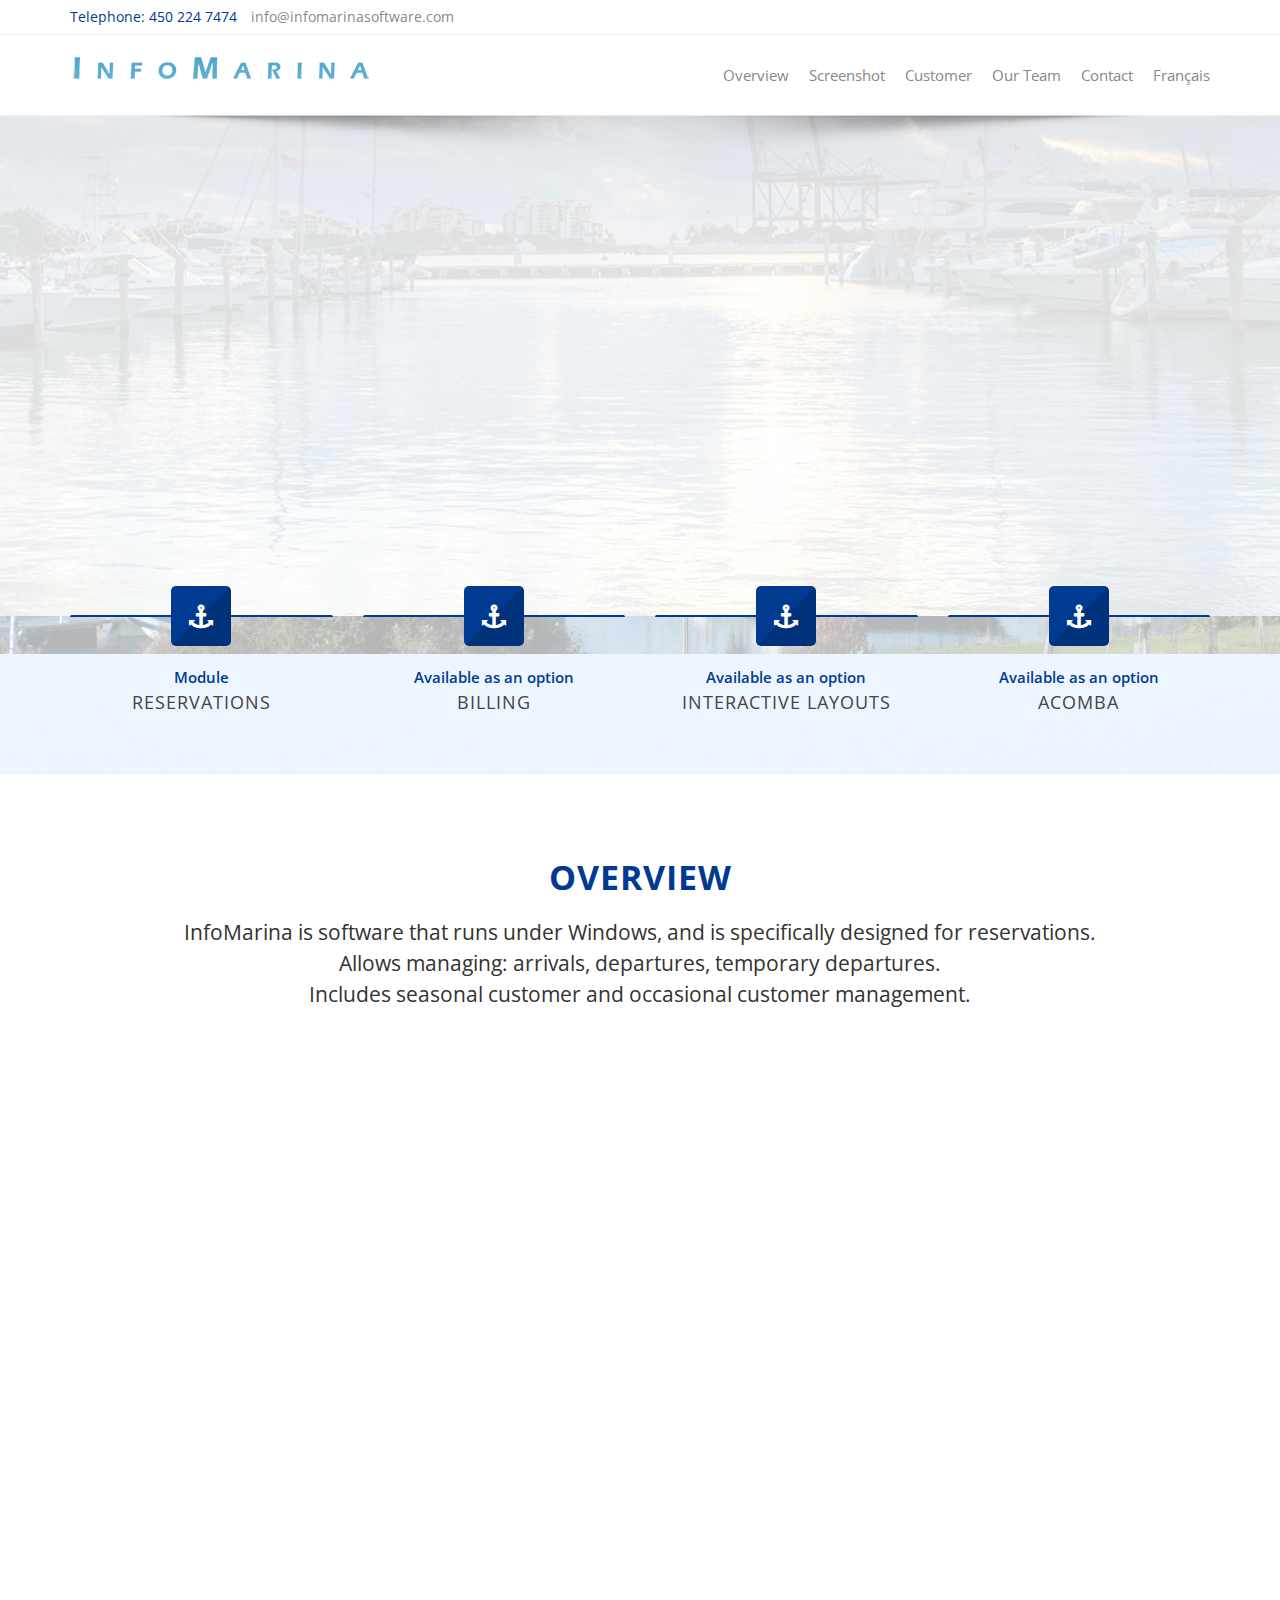
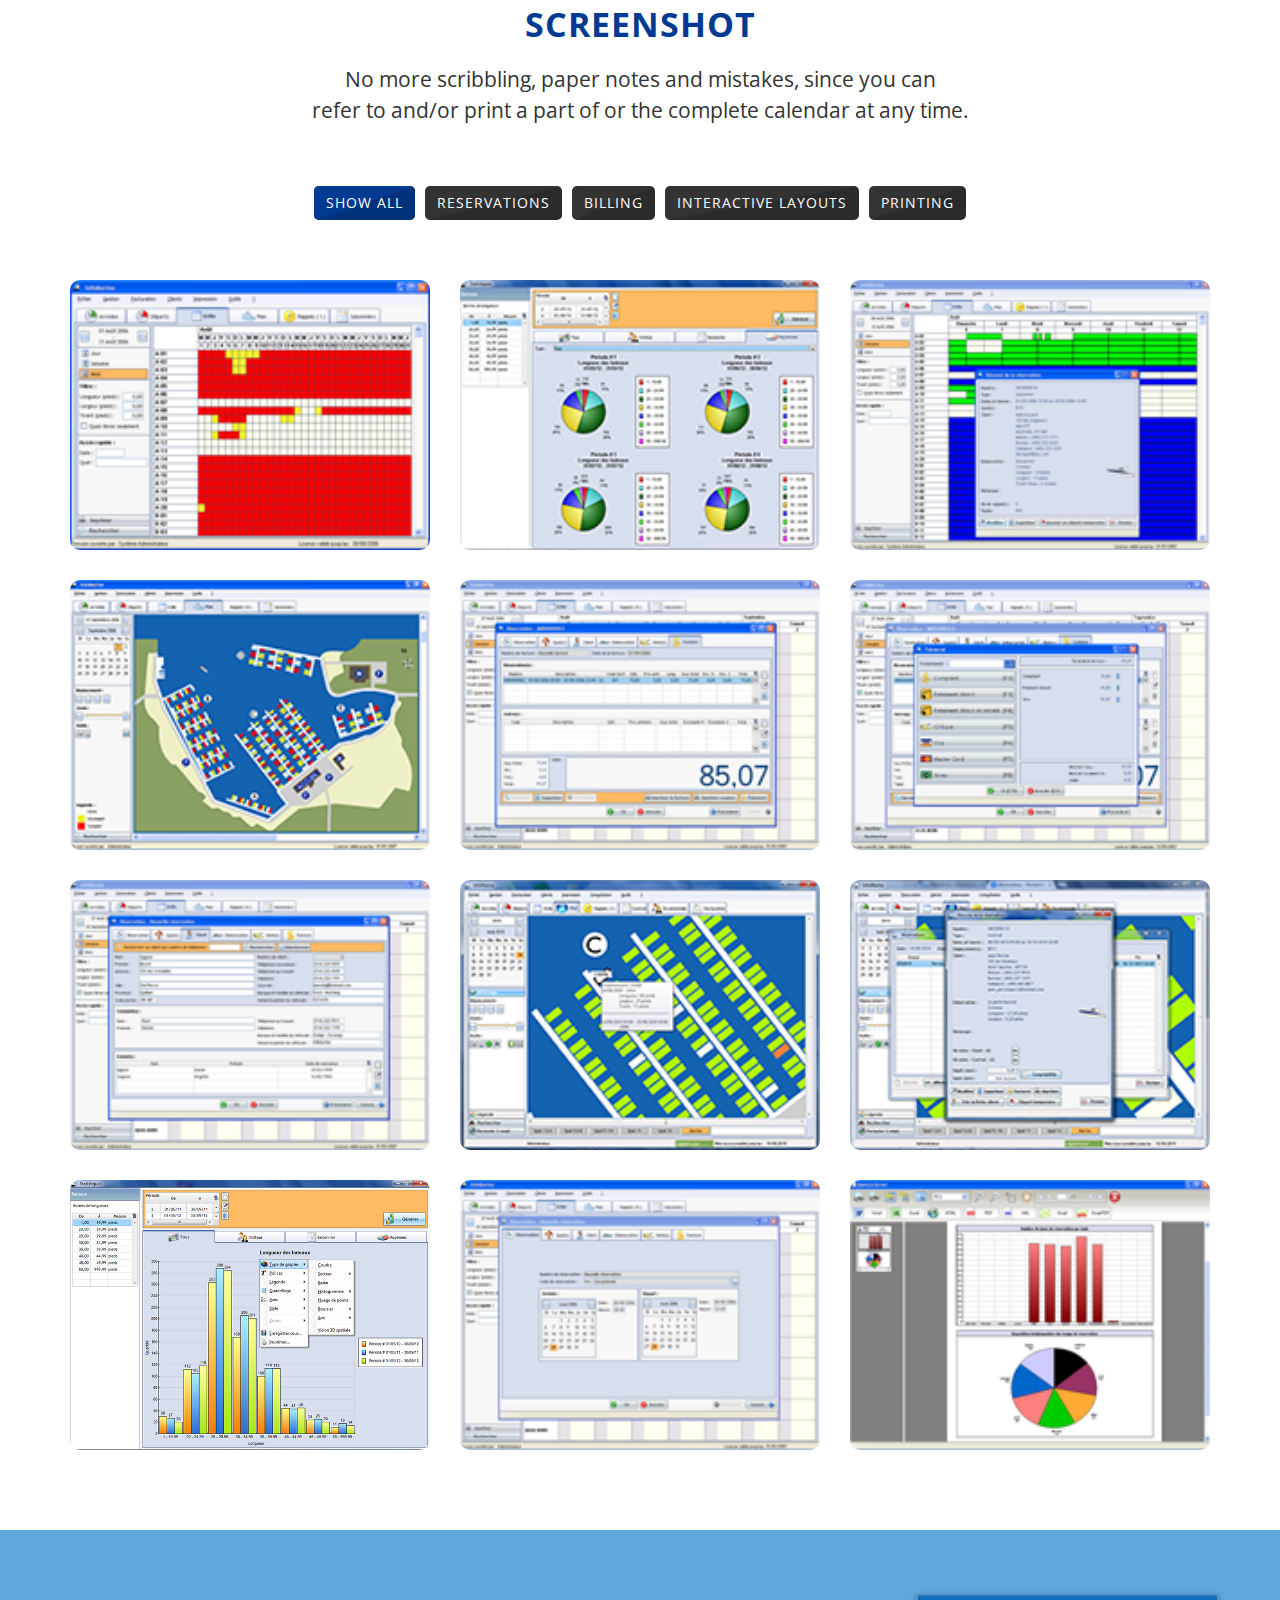
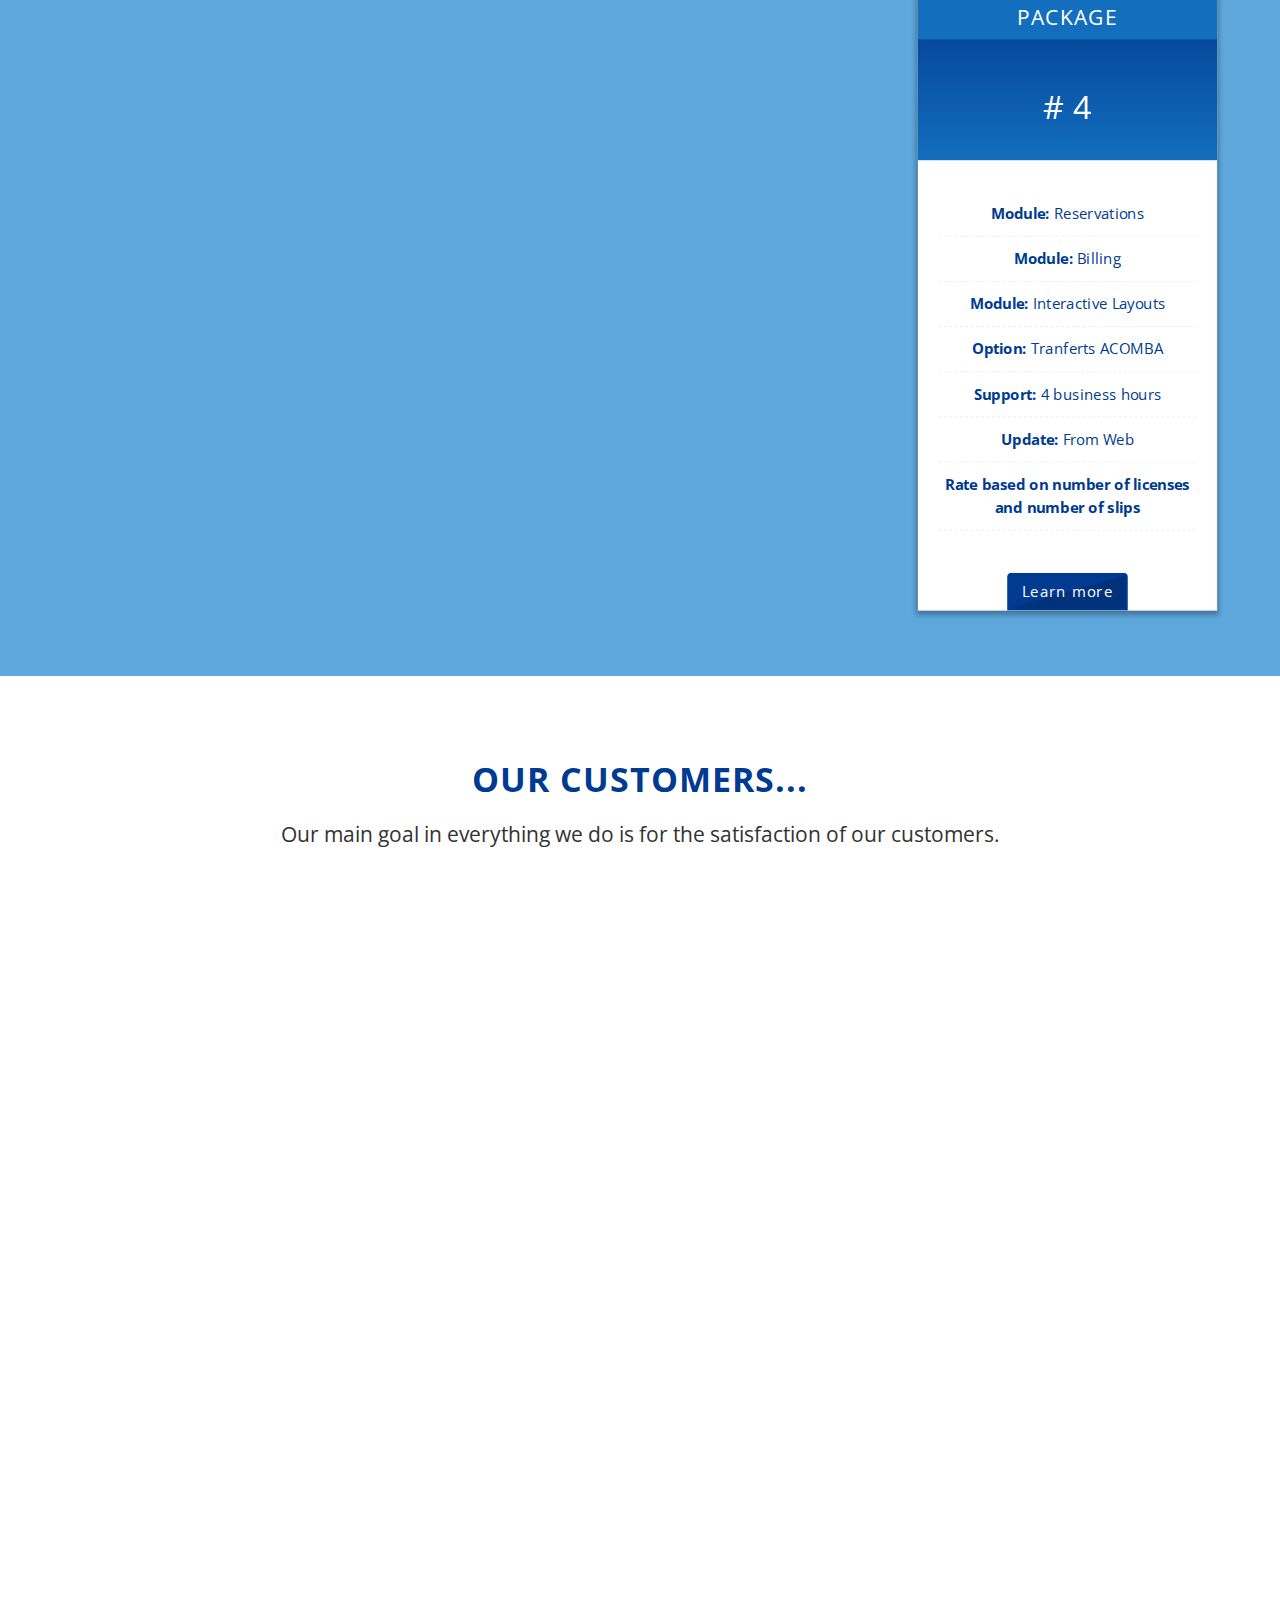
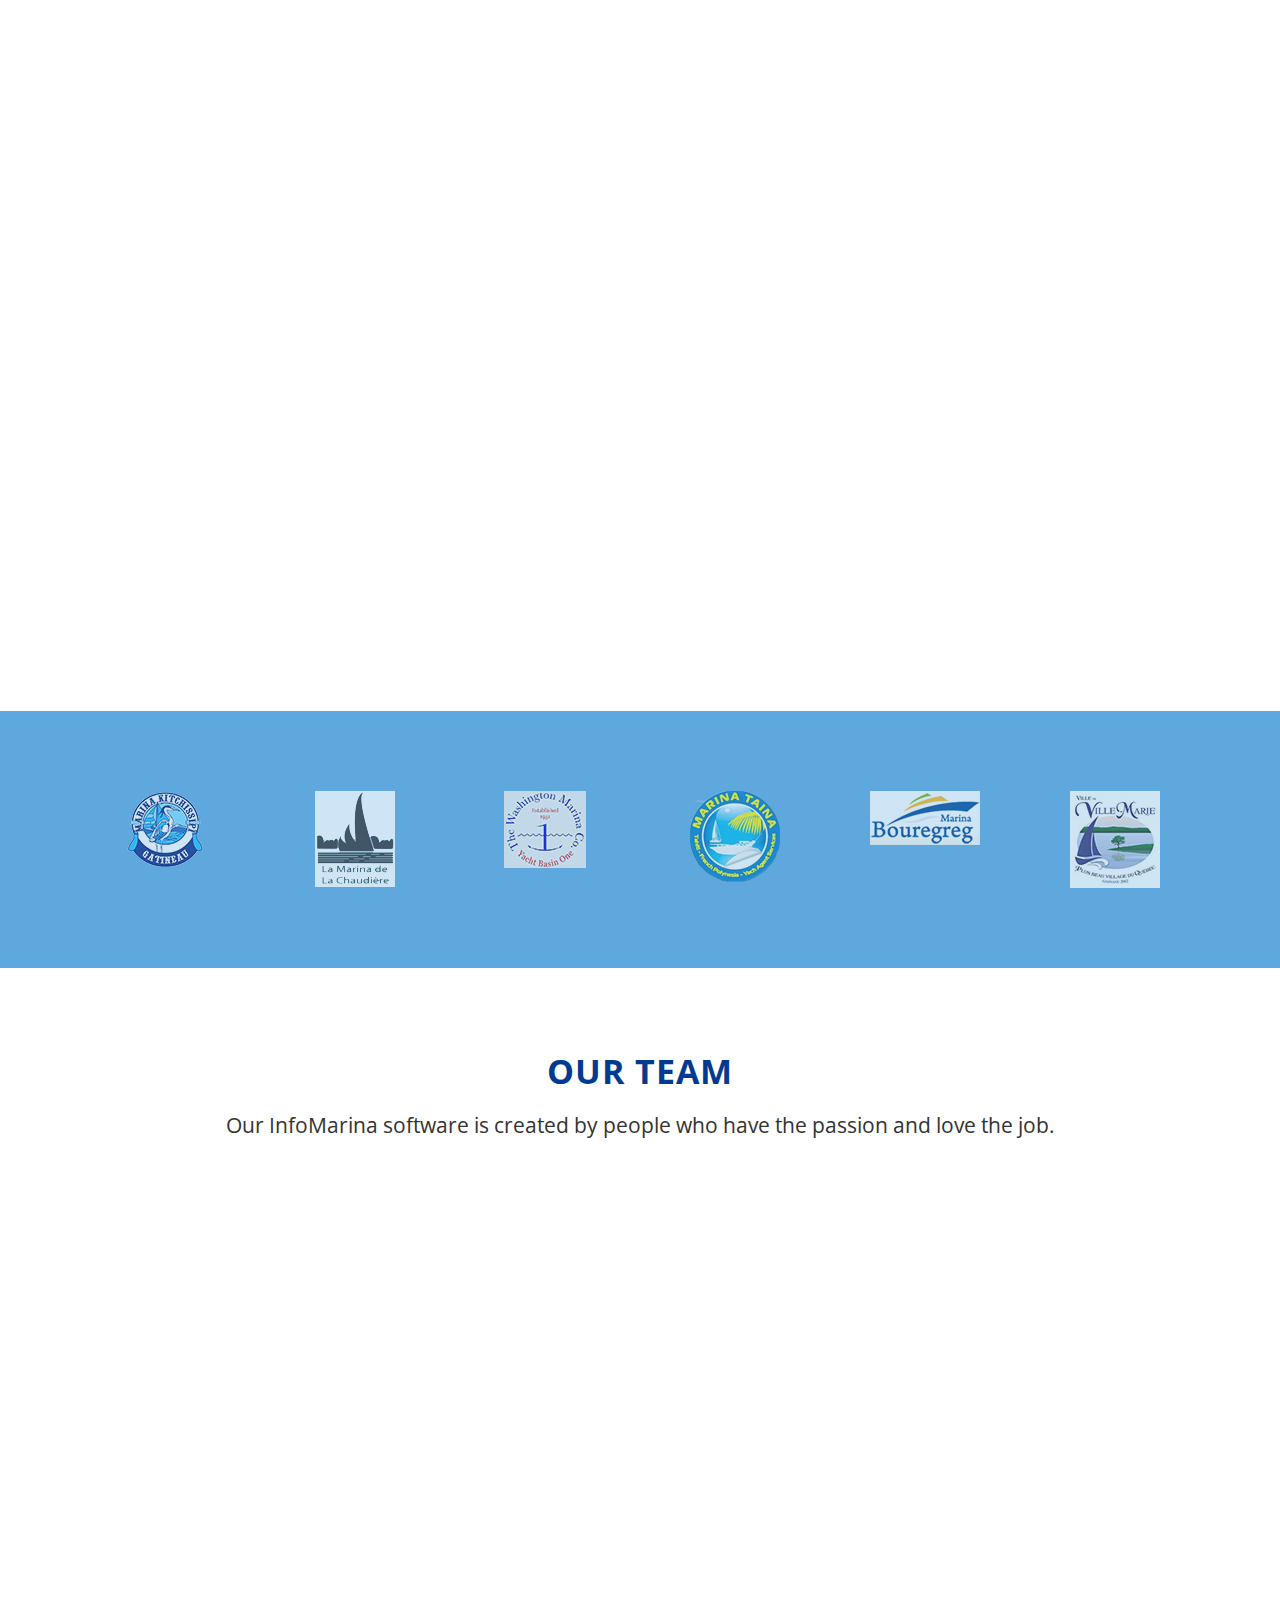
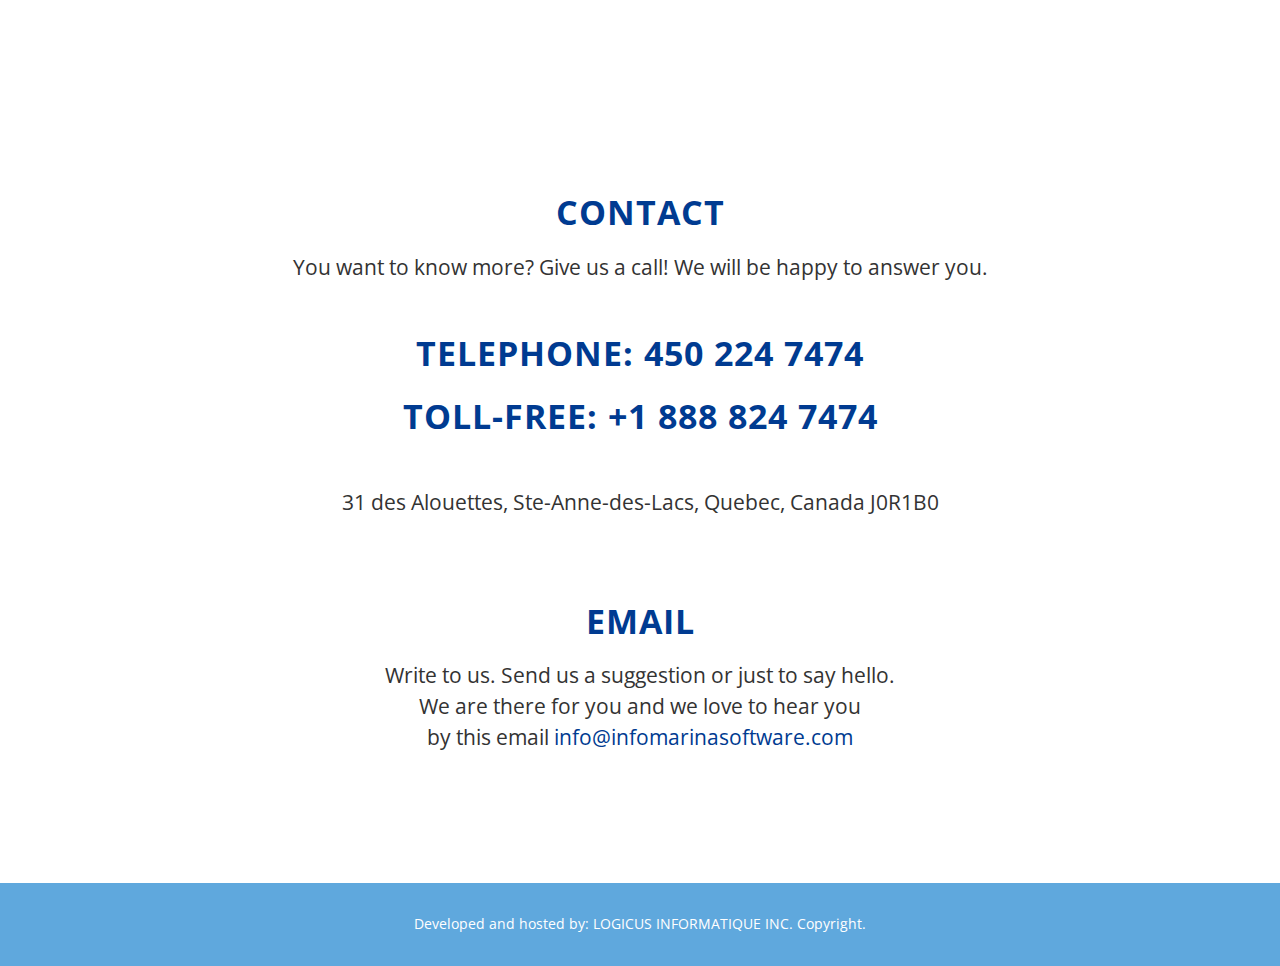
==== index.html @ e0927699 "initial commit" ====
<!DOCTYPE html>
<!--[if IE 7 ]>    <html lang="en" class="no-js ie7"> <![endif]-->
<!--[if IE 8 ]>    <html lang="en" class="no-js ie8"> <![endif]-->
<!--[if IE 9 ]>    <html lang="en" class="no-js ie9"> <![endif]-->
<!--[if (gt IE 9)|!(IE)]><!--> <html lang="en" class="no-js"> <!--<![endif]-->
    <!-- =========================================
    head
    ========================================== -->
    <head>


        <!-- =========================================
        Basic
        ========================================== -->
        <meta http-equiv="Content-Type" content="text/html; charset=utf-8" />
        <meta http-equiv="X-UA-Compatible" content="IE=edge,chrome=1" />
        <title>InfoMarina - Come Aboard with us!</title>
        <meta name="keywords" content="infomarina, marina software, marina layout, yacht clubs, reservations management, slips, pontoons, moorings" />
        <meta name="author" content="Logicus Informatique inc." />
        <meta name="msvalidate.01" content="0E93F8F7D5DB4A3EB57FB80F5790EA3A" />
        <meta name="robots" content="index follow"/>
        <meta name="description" content="InfoMarina - To manage slips, pontoons, moorings, marinas, and yacht clubs of all sizes" />

        <!-- =========================================
        Mobile Configurations
        ========================================== -->
        <meta name="viewport" content="width=device-width, initial-scale=1.0 user-scalable=no" />
        <meta name="apple-mobile-web-app-status-bar-style" content="black" />
        <meta name="GOOGLEBOT" content="index follow"/>
        <meta name="apple-mobile-web-app-capable" content="yes" />

        <!-- =========================================
        fav & icons for iPhone and iPad
        ========================================== -->
        <link rel="shortcut icon" href="images/icons/favicon.png" />
        <link rel="apple-touch-icon-precomposed" href="images/icons/icon.png" />
        <link rel="apple-touch-icon-precomposed" sizes="114x114" href="images/icons/icon@2x.png" />
        <link rel="apple-touch-icon-precomposed" sizes="72x72" href="images/icons/icon-72.png" />
        <link rel="apple-touch-icon-precomposed" sizes="144x144" href="images/icons/icon-72@2x.png" />
        <link rel="apple-touch-icon-precomposed" sizes="60x60" href="images/icons/icon-60.png" />
        <link rel="apple-touch-icon-precomposed" sizes="120x120" href="images/icons/icon-60@2x.png" />
        <link rel="apple-touch-icon-precomposed" sizes="76x76" href="images/icons/icon-76.png" />
        <link rel="apple-touch-icon-precomposed" sizes="152x152" href="images/icons/icon-76@2x.png" />


        <!-- =========================================
        CSS
        ========================================== -->
        <link rel="stylesheet" media="screen" href="css/bootstrap.min.css" />
        <link rel="stylesheet" media="screen" href="css/style.css"/>

        <!-- =========================================
        Head Libs
        ========================================== -->
        <script type="text/javascript" src="js/vendor/modernizr.custom.js"></script>

    </head><!-- /head -->




    <!-- =========================================
    body
    ========================================== -->
    <body>




        <!--[if lt IE 7]>
            <p class="browsehappy">You are using an <strong>outdated</strong> browser. Please <a href="http://browsehappy.com/">upgrade your browser</a> to improve your experience.</p>
        <![endif]-->




        <!-- =========================================
        Home Section
        ========================================== -->
        <!-- home-section -->
        <section id="home-section">


            <!-- top-header
            ========================================== -->
            <div id="top-header">
                <!-- container -->
                <div class="container">
                    <!-- row -->
                    <div class="row">

                        <!-- col-md-6 -->
                        <div class="col-md-6 col-sm-6">
                            <!-- info -->
                            <div id="info">
                                <span>
                                    Telephone: 450 224 7474
                                </span>
                                <span>
                                    <a href="mailto:info@infomarinasoftware.com?subject=InfoMarina - Request from Web site?" class="blue_link">info@infomarinasoftware.com </a>                                          
                                    <!-- Courriel: info@infomarina.ca -->
                                </span>
                            </div><!-- /info -->
                        </div><!-- /col-md-6 -->

                        <!-- col-md-6 -->
                        <div class="col-md-6 col-sm-6">

                            <!-- header-social-icons -->
                            <!-- <div id="header-social-icons">

                                <ul>
                                    <li> -->
                                        <!-- twitter -->
                                        <!-- <a href="#" title="Twitter" data-placement="bottom" data-rel="tooltip" class="twitter">
                                            <i class="fa fa-twitter"></i>
                                        </a> --><!-- /twitter -->
                                    <!-- </li>
                                    <li> -->
                                        <!-- facebook -->
                                        <!-- <a href="#" title="Facebook" data-placement="bottom" data-rel="tooltip" class="facebook">
                                            <i class="fa fa-facebook"></i>
                                        </a> --><!-- /facebook -->
                                    <!-- </li>
                                    <li> -->
                                        <!-- google-plus -->
                                        <!-- <a href="#" title="Google Plus" data-placement="bottom" data-rel="tooltip" class="google-plus">
                                            <i class="fa fa-google-plus"></i>
                                        </a> --><!-- /google-plus -->
                                    <!-- </li>
                                    <li> -->
                                        <!-- youtube-play -->
                                        <!-- <a href="#" title="Youtube" data-placement="bottom" data-rel="tooltip" class="youtube-play">
                                            <i class="fa fa-youtube-play"></i>
                                        </a> --><!-- /youtube-play -->
                                    <!-- </li>
                                    <li> -->
                                        <!-- pinterest -->
                                        <!-- <a href="#" title="Pinterest" data-placement="bottom" data-rel="tooltip" class="pinterest">
                                            <i class="fa fa-pinterest"></i>
                                        </a> --><!-- /pinterest -->
                                    <!-- </li>
                                    <li> -->
                                        <!-- linkedin -->
                                        <!-- <a href="#" title="LinkedIn" data-placement="bottom" data-rel="tooltip" class="linkedin">
                                            <i class="fa fa-linkedin"></i>
                                        </a> --><!-- /linkedin -->
                                   <!--  </li>
                                    <li> -->
                                        <!-- skype -->
                                        <!-- <a href="#" title="Skype" data-placement="bottom" data-rel="tooltip" class="skype">
                                            <i class="fa fa-skype"></i>
                                        </a> --><!-- /skype -->
                                    <!-- </li>
                                    <li> -->
                                        <!-- instagram -->
                                        <!-- <a href="#" title="Instagram" data-placement="bottom" data-rel="tooltip" class="instagram">
                                            <i class="fa fa-instagram"></i>
                                        </a> --><!-- /instagram -->
                                    <!-- </li>
                                </ul>
 -->
                            <!-- </div> --><!-- /header-social-icons -->

                        </div><!-- /col-md-6 -->

                    </div><!-- /row -->
                </div><!-- /container -->
            </div><!-- /top-header -->



            <!-- =========================================
            Menu
            ========================================== -->
            <!-- nav-wrapper -->
            <div id="nav-wrapper">
                <!-- navbar -->
                <div class="navbar">
                    <!-- container -->
                    <div class="container">
                        <!-- row -->
                        <div class="row">

                            <!-- col-md-12 -->
                            <div class="col-md-12">

                                <!-- navbar-header -->
                                <div class="navbar-header">

                                    <!-- Mobile Menu -->
                                    <button data-target=".navbar-collapse" data-toggle="collapse" class="navbar-toggle" type="button">
                                        <i class="fa fa-bars"></i>
                                    </button><!-- / mobile Menu -->

                                    <!-- logo -->
                                    <a href="#home-section" class="navbar-brand scrollto" title="Logiciel InfoMarina">
                                        <img src="images/InfoMarinaLogo.png" alt="InfoMarina Software">
                                    </a>  

                                </div><!-- /navbar-header -->

                                <!-- navbar-collapse -->
                                <div class="navbar-collapse collapse">

                                    <!-- nav -->
                                    <ul class="nav navbar-nav navbar-right">

                                        <!-- Home -->
                                        <li>
                                            <a href="#home-section" title="Home" class="scrollto">
                                                
                                            </a>
                                        </li><!-- /Home -->

                                        <!-- Services -->
                                        <li>
                                            <a href="#services-section" title="Our Services"  class="scrollto">
                                                Overview
                                            </a>
                                        </li><!-- /Services -->

                                        <!-- Portfolio -->
                                        <li>
                                            <a href="#portfolio-section" title="Portfolio" class="scrollto">
                                                Screenshot
                                            </a>
                                        </li><!-- /Portfolio -->

                                        <!-- Testimonials -->
                                        <li>
                                            <a href="#monials-section" title="Testimonials" class="scrollto">
                                                Customer
                                            </a>
                                        </li><!-- /Testimonials -->

                                        <!-- Team -->
                                        <li>
                                            <a href="#team-section" title="Team" class="scrollto">
                                                Our Team
                                            </a>
                                        </li><!-- /Team -->

                                        <!-- Contact Us -->
                                        <li>
                                            <a href="#contact-section" title="Contact Us" class="scrollto">
                                                Contact
                                            </a>
                                        </li><!-- /Contact Us -->
                                        <li>
                                            <a href="http://www.infomarina.ca/">
                                                Français</a> 
                                        </li><!-- /Anglais -->

                                    </ul><!-- /nav -->

                                </div><!-- /navbar-collapse -->

                            </div><!-- /col-md-12 -->

                        </div><!-- /row -->
                    </div><!-- /container -->
                </div><!-- /navbar -->
            </div><!-- /nav-wrapper -->


        </section><!-- /home-section -->




        <!-- =========================================
        Revolution Slider
        ========================================== -->
        <!-- tp-banner-container -->
        <div class="tp-banner-container">

		    <!-- tp-banner -->
		    <div class="tp-banner" >

    			<ul>


                    <!-- slide 1 -->
                    <li data-transition="fade" data-slotamount="7" data-masterspeed="500">

                        <!-- Main image -->
                        <img src="images/slider/slide-marina-3.jpg"
                            data-fullwidthcentering="on"
                            alt="slide-2"
                            data-bgfit="cover"
                            data-bgposition="center bottom"
                            data-bgrepeat="no-repeat" />

                        <!-- layer 1 -->
                        <div class="tp-caption base-color font-size-60 font-weight-800 sft"
                            data-y="155"
                            data-x="center"
                            data-hoffset="0"
                            data-speed="500"
                            data-start="1000"
                            data-endspeed="500"
                            data-easing="Back.easeOut"
                            data-endeasing="easeOutElastic">
                            <!-- InfoMarina -->
                        </div><!-- /layer 1 -->

                        <!-- layer 2 -->
                        <div class="tp-caption black-color font-size-36 font-weight-800 sft"
                            data-y="250"
                            data-x="center"
                            data-hoffset="0"
                            data-speed="500"
                            data-start="1500"
                            data-endspeed="500"
                            data-easing="Back.easeOut"
                            data-endeasing="easeOutElastic">
                            &nbsp;&nbsp;&nbsp;Complete Solution for managing<br/><br/>marinas and yacht clubs of all sizes
                            <!-- data-y="235" -->
                        </div><!-- /layer 2 -->

                        <!-- layer 3 -->
                        <!-- <div class="tp-caption sfb"
                            data-y="310"
                            data-x="center"
                            data-hoffset="0"
                            data-speed="500"
                            data-start="2000"
                            data-endspeed="500"
                            data-easing="Back.easeOut"
                            data-endeasing="easeOutElastic">
                            <a href="javascript:void(0)" class="btn btn-Nesto">
                                Achetez maintenant  <i class="fa fa-shopping-cart"></i>
                            </a>
                        </div> --><!-- /layer 3 -->

                    </li><!-- /slide 1 -->


                    <!-- slide 2 -->
                    <li data-transition="fade" data-slotamount="7" data-masterspeed="500">

                        <!-- Main image -->
                        <img src="images/slider/slide-1.jpg"
                            data-fullwidthcentering="on"
                            alt="slide-1"
                            data-bgfit="cover"
                            data-bgposition="center center"
                            data-bgrepeat="no-repeat" />

                        <!-- layer 1 -->
                        <div class="tp-caption sfb"
                            data-x="center"
                            data-y="90"
                            data-speed="700"
                            data-start="1000"
                            data-easing="linear">
                            <img src="images/slider/infomarina-screen.png" alt="Infomarina image" />
                        </div><!-- /layer 1 -->

                        <!-- layer 2 -->
                        <div class="tp-caption uppercase medium_bg_asbestos sfl"
                            data-x="left" data-hoffset="20"
                            data-y="113"
                            data-speed="500"
                            data-start="1900"
                            data-endspeed="500"
                            data-easing="Back.easeOut"
                            data-endeasing="easeOutElastic">
                             Reservations
                        </div><!-- /layer 2 -->

                        <!-- layer 3 -->
                        <div class="tp-caption uppercase medium_bg_asbestos sfl"
                            data-x="left" data-hoffset="20"
                            data-y="153"
                            data-speed="500"
                            data-start="1900"
                            data-endspeed="500"
                            data-easing="Back.easeOut"
                            data-endeasing="easeOutElastic">
                            Seasonal Customer 
                        </div><!-- /layer 3 -->

                        <!-- layer 4 -->
                        <div class="tp-caption uppercase medium_bg_asbestos sfl"
                            data-x="left" data-hoffset="20"
                            data-y="193"
                            data-speed="500"
                            data-start="1900"
                            data-endspeed="500"
                            data-easing="Back.easeOut"
                            data-endeasing="easeOutElastic">
                            Occasional Customer 
                        </div><!-- /layer 4 -->

                        <!-- layer 5 -->
                        <div class="tp-caption uppercase medium_bg_asbestos sfl"
                            data-x="left" data-hoffset="20"
                            data-y="233"
                            data-speed="500"
                            data-start="1900"
                            data-endspeed="500"
                            data-easing="Back.easeOut"
                            data-endeasing="easeOutElastic">
                            Billing
                        </div><!-- /layer 5 -->

                        <!-- layer 6 -->
                        <div class="tp-caption uppercase medium_bg_asbestos sfl"
                            data-x="left" data-hoffset="20"
                            data-y="273"
                            data-speed="500"
                            data-start="1900"
                            data-endspeed="500"
                            data-easing="Back.easeOut"
                            data-endeasing="easeOutElastic">
                            Haul-out Boat
                        </div><!-- /layer 6 -->

                        <!-- layer 7 -->
                        <div class="tp-caption uppercase medium_bg_asbestos sfl"
                            data-x="left" data-hoffset="20"
                            data-y="313"
                            data-speed="500"
                            data-start="1900"
                            data-endspeed="500"
                            data-easing="Back.easeOut"
                            data-endeasing="easeOutElastic">
                            Renewal
                        </div><!-- /layer 7 -->

                        <!-- layer 8 -->
                        <div class="tp-caption uppercase medium_bg_asbestos sfl"
                            data-x="left" data-hoffset="20"
                            data-y="353"
                            data-speed="500"
                            data-start="1900"
                            data-endspeed="500"
                            data-easing="Back.easeOut"
                            data-endeasing="easeOutElastic">
                            Support
                        </div><!-- /layer 8 -->

                        <!-- layer 9 -->
                        <div class="tp-caption uppercase medium_bg_asbestos sfr"
                            data-x="right" data-hoffset="-20"
                            data-y="113"
                            data-speed="500"
                            data-start="1900"
                            data-endspeed="500"
                            data-easing="Back.easeOut"
                            data-endeasing="easeOutElastic">
                            Update
                        </div><!-- /layer 9 -->

                        <!-- layer 10 -->
                        <div class="tp-caption uppercase medium_bg_asbestos sfr"
                            data-x="right" data-hoffset="-20"
                            data-y="153"
                            data-speed="500"
                            data-start="1900"
                            data-endspeed="500"
                            data-easing="Back.easeOut"
                            data-endeasing="easeOutElastic">
                            Interactive Layout 
                        </div><!-- /layer 10 -->

                        <!-- layer 11 -->
                        <div class="tp-caption uppercase medium_bg_asbestos sfr"
                            data-x="right" data-hoffset="-20"
                            data-y="193"
                            data-speed="500"
                            data-start="1900"
                            data-endspeed="500"
                            data-easing="Back.easeOut"
                            data-endeasing="easeOutElastic">
                            Fuel
                        </div><!-- /layer 11 -->

                        <!-- layer 12 -->
                        <div class="tp-caption uppercase medium_bg_asbestos sfr"
                            data-x="right" data-hoffset="-20"
                            data-y="233"
                            data-speed="500"
                            data-start="1900"
                            data-endspeed="500"
                            data-easing="Back.easeOut"
                            data-endeasing="easeOutElastic">
                            Automatic pricing
                        </div><!-- /layer 12 -->

                        <!-- layer 13 -->
                        <div class="tp-caption uppercase medium_bg_asbestos sfr"
                            data-x="right" data-hoffset="-20"
                            data-y="273"
                            data-speed="500"
                            data-start="1900"
                            data-endspeed="500"
                            data-easing="Back.easeOut"
                            data-endeasing="easeOutElastic">
                            Reports
                        </div><!-- /layer 13 -->

                        <!-- layer 14 -->
                        <div class="tp-caption uppercase medium_bg_asbestos sfr"
                            data-x="right" data-hoffset="-20"
                            data-y="313"
                            data-speed="500"
                            data-start="1900"
                            data-endspeed="500"
                            data-easing="Back.easeOut"
                            data-endeasing="easeOutElastic">
                            Statistics
                        </div><!-- /layer 14 -->

                        <!-- layer 15 -->
                        <div class="tp-caption uppercase medium_bg_asbestos sfr"
                            data-x="right" data-hoffset="-20"
                            data-y="353"
                            data-speed="500"
                            data-start="1900"
                            data-endspeed="500"
                            data-easing="Back.easeOut"
                            data-endeasing="easeOutElastic">
                            Easy-to-Use 
                        </div><!-- /layer 15 -->

                    </li><!-- /slide 2 -->
                    <!-- slide 3 -->
                    <li data-transition="fade" data-slotamount="7" data-masterspeed="500">

                        <!-- Main image -->
                        <img src="images/slider/slide-marina-4f.jpg"
                            data-fullwidthcentering="on"
                            alt="slide-2"
                            data-bgfit="cover"
                            data-bgposition="center bottom"
                            data-bgrepeat="no-repeat" />

                        <!-- layer 1 -->
                        <!-- <div class="tp-caption base-color font-size-60 font-weight-800 sft"
                            data-y="155"
                            data-x="center"
                            data-hoffset="0"
                            data-speed="500"
                            data-start="1000"
                            data-endspeed="500"
                            data-easing="Back.easeOut"
                            data-endeasing="easeOutElastic">
                            InfoMarina
                        </div> --><!-- /layer 1 -->

                        <!-- layer 2 -->
                        <div class="tp-caption black-color font-size-60 font-weight-800 sft"
                            data-y="150"
                            data-x="center"
                            data-hoffset="0"
                            data-speed="500"
                            data-start="1500"
                            data-endspeed="500"
                            data-easing="Back.easeOut"
                            data-endeasing="easeOutElastic">
                            Come Aboard With Us!
                        </div><!-- /layer 2 -->

                    </li><!-- /slide 3 -->

                </ul>

            </div><!-- /tp-banner -->

        </div><!-- /tp-banner-container -->




        <!-- =========================================
        Intro Section
        ========================================== -->
        <!-- intro-section -->
        <section id="intro-section">
            <!-- container -->
            <div class="container">
                <!-- row -->
                <div class="row">


                    <!-- home-boxes-wrapper -->
                    <div class="home-boxes-wrapper">


                        <!-- col-md-3 col-sm-6 -->
                        <div class="col-md-3 col-sm-6 col-xs-12">

                            <!-- feature-box-style1 -->
                            <div class="feature-box-style1">

                                <!-- box-container -->
                                <div class="box-container">

                                    <!-- feature-box-image -->
                                    <div class="feature-box-image">
                                        <img src="images/boxes/grille.png" alt="Calendrier InfoMarina"/>
                                    </div><!-- /feature-box-image -->

                                    <!-- feature-box-icon -->
                                    <div class="feature-box-icon">
                                        <i class="fa fa-anchor"></i>
                                    </div><!-- /feature-box-icon -->

                                    <!-- feature-box-containt -->
                                    <div class="feature-box-containt">
                                        <p>Enjoy the benefits from an electronic calendar. Paper logs and the large wall-hanging grids will be things of the past.</p>
                                        <!-- <a href="javascript:void(0)" title="iquez ici...">avec</a> -->
                                    </div><!-- /feature-box-containt -->

                                    <!-- feature-box-subtitle -->
                                    <div class="feature-box-subtitle">
                                        Module
                                    </div><!-- /feature-box-subtitle -->

                                    <!-- feature-box-title -->
                                    <div class="feature-box-title">
                                        <h4>Reservations</h4>
                                    </div><!-- /feature-box-title -->

                                </div><!-- /box-container -->

                            </div><!-- /feature-box-style1 -->

                        </div><!-- /col-md-3 col-sm-6 -->


                        <!-- col-md-3 col-sm-6 -->
                        <div class="col-md-3 col-sm-6 col-xs-12">

                            <!-- feature-box-style1 -->
                            <div class="feature-box-style1">

                                <!-- box-container -->
                                <div class="box-container">

                                    <!-- feature-box-image -->
                                    <div class="feature-box-image">
                                        <img src="images/boxes/Billing.png" alt="Billing InfoMarina"/>
                                    </div><!-- /feature-box-image -->

                                    <!-- feature-box-icon -->
                                    <div class="feature-box-icon">
                                        <i class="fa fa-anchor"></i>
                                    </div><!-- /feature-box-icon -->

                                    <!-- feature-box-containt -->
                                    <div class="feature-box-containt">
                                        <p>As a point of sale,Enjoy the benefits of a visual and easy to use work interface to bill directly from InfoMarina software.</p>
                                        <!-- <a href="javascript:void(0)" title="Cliquez ici...">En savoir plus</a> -->
                                    </div><!-- /feature-box-containt -->

                                    <!-- feature-box-subtitle -->
                                    <div class="feature-box-subtitle">
                                        Available as an option
                                    </div><!-- /feature-box-subtitle -->

                                    <!-- feature-box-title -->
                                    <div class="feature-box-title">
                                        <h4>Billing</h4>
                                    </div><!-- /feature-box-title -->

                                </div><!-- /box-container -->

                            </div><!-- /feature-box-style1 -->

                        </div><!-- /col-md-3 col-sm-6 -->


                        <!-- col-md-3 col-sm-6 -->
                        <div class="col-md-3 col-sm-6 col-xs-12">

                            <!-- feature-box-style1 -->
                            <div class="feature-box-style1">

                                <!-- box-container -->
                                <div class="box-container">

                                    <!-- feature-box-image -->
                                    <div class="feature-box-image">
                                        <img src="images/boxes/plan.png" alt="Plan intercatif InfoMarina"/>
                                    </div><!-- /feature-box-image -->

                                    <!-- feature-box-icon -->
                                    <div class="feature-box-icon">
                                        <i class="fa fa-anchor"></i>
                                    </div><!-- /feature-box-icon -->

                                    <!-- feature-box-containt -->
                                    <div class="feature-box-containt">
                                        <p>Personalized interactive layout module allows managing your slip reservations using your own marina or yacht club's layout. </p>
                                        <!-- <a href="javascript:void(0)" title="Cliquez ici...">En savoir plus</a> -->
                                    </div><!-- /feature-box-containt -->

                                    <!-- feature-box-subtitle -->
                                    <div class="feature-box-subtitle">
                                        Available as an option
                                    </div><!-- /feature-box-subtitle -->

                                    <!-- feature-box-title -->
                                    <div class="feature-box-title">
                                        <h4>Interactive Layouts</h4>
                                    </div><!-- /feature-box-title -->

                                </div><!-- /box-container -->

                            </div><!-- /feature-box-style1 -->

                        </div><!-- /col-md-3 col-sm-6 -->


                        <!-- col-md-3 col-sm-6 -->
                        <div class="col-md-3 col-sm-6 col-xs-12">

                            <!-- feature-box-style1 -->
                            <div class="feature-box-style1">

                                <!-- box-container -->
                                <div class="box-container">

                                    <!-- feature-box-image -->
                                    <div class="feature-box-image">
                                        <img src="images/boxes/acomba.png" alt="Installation InfoMarina"/>
                                    </div><!-- /feature-box-image -->

                                    <!-- feature-box-icon -->
                                    <div class="feature-box-icon">
                                        <i class="fa fa-anchor"></i>
                                    </div><!-- /feature-box-icon -->

                                    <!-- feature-box-containt -->
                                    <div class="feature-box-containt">
                                        <p>Allows accounting transactions include to infoMarina to be transferred to ACOMBA accounting software. </p>
                                        <!-- <a href="javascript:void(0)" title="Cliquez ici...">En savoir plus</a> -->
                                    </div><!-- /feature-box-containt -->

                                    <!-- feature-box-subtitle -->
                                    <div class="feature-box-subtitle">
                                        Available as an option
                                    </div><!-- /feature-box-subtitle -->

                                    <!-- feature-box-title -->
                                    <div class="feature-box-title">
                                        <h4>Acomba</h4>
                                    </div><!-- /feature-box-title -->

                                </div><!-- /box-container -->

                            </div><!-- /feature-box-style1 -->

                        </div><!-- /col-md-3 col-sm-6 -->


                    </div><!-- /home-boxes-wrapper -->


                </div><!-- /row -->
            </div><!-- /container -->
        </section><!-- /section -->




        <!-- =========================================
        Services Section
        ========================================== -->
        <!-- services-section -->
        <section id="services-section">
            <!-- container -->
            <div class="container">
                <!-- row -->
                <div class="row">


                    <!-- col-md-12 -->
                    <div class="col-md-12">

                        <!-- section-title -->
                        <div class="section-title">

                            <!-- main-title -->
                            <div class="main-title">
                                Overview
                            </div><!-- /main-title -->

                            <!-- desc-title -->
                            <div class="desc-title">
                                InfoMarina is software that runs under Windows, and is specifically designed for reservations.<br/>Allows managing: arrivals, departures, temporary departures.<br/>Includes seasonal customer and occasional customer management.                                 
                            </div><!-- /desc-title -->

                        </div><!-- /section-title -->

                    </div><!-- /col-md-12 -->



                    <!-- col-md-4 col-sm-6 -->
                    <div class="col-md-3 col-sm-6 col-xs-12">

                        <!-- feature-box-style2 -->
                        <div class="feature-box-style2" data-uk-scrollspy="{cls:'uk-animation-slide-bottom', delay:500}">

                            <!-- feature-box-icon -->
                            <div class="feature-box-icon">
                                <i class="fa fa-anchor"></i>
                            </div><!-- /feature-box-icon -->

                            <!-- feature-box-containt -->
                            <div class="feature-box-containt">
                                <h4>Reservations</h4>
                                <p>No more scheduling problems related to reservations, since InfoMarina validates and warns you of overlapping, and allows you to make the necessary corrections. It allows visualizing all of your reservations and all of your unreserved spaces in graphic form. With a simple mouse click, you can modify your display to visualize information for one day, one week ore one month.</p>
                            </div><!-- /feature-box-containt -->

                        </div><!-- /feature-box-style2 -->

                    </div><!-- /col-md-4 col-sm-6 -->


                    <!-- col-md-4 col-sm-6 -->
                    <div class="col-md-3 col-sm-6 col-xs-12">

                        <!-- feature-box-style2 -->
                        <div class="feature-box-style2" data-uk-scrollspy="{cls:'uk-animation-slide-bottom', delay:700}">

                            <!-- feature-box-icon -->
                            <div class="feature-box-icon">
                                <i class="fa fa-anchor"></i>
                            </div><!-- /feature-box-icon -->

                            <!-- feature-box-containt -->
                            <div class="feature-box-containt">
                                <h4>Billing</h4>
                                <p>Pricing per hour, per day, with or without a discount, is not a problem; by configuring the pricing values, billing will be that much simpler. Take advantage of a visual and easy-to-use work interface (shortcuts and buttons). Allows adding sales of gasoline, caps, and other items. Accepts any methods of payment. Manages the opening of the cash drawer. Printing of the end of day report and past-due bills.</p>
                            </div><!-- /feature-box-containt -->

                        </div><!-- /feature-box-style2 -->

                    </div><!-- /col-md-4 col-sm-6 -->


                    <!-- col-md-4 col-sm-6 -->
                    <div class="col-md-3 col-sm-6 col-xs-12">

                        <!-- feature-box-style2 -->
                        <div class="feature-box-style2" data-uk-scrollspy="{cls:'uk-animation-slide-bottom', delay:900}">

                            <!-- feature-box-icon -->
                            <div class="feature-box-icon">
                                <i class="fa fa-anchor"></i>
                            </div><!-- /feature-box-icon -->

                            <!-- feature-box-containt -->
                            <div class="feature-box-containt">
                                <h4>Interactive Layouts</h4>
                                <p>Alows managing your slip reservations<br/>using your marina layout.<br/><br/>The actions carried out in the personalized layout are automatically reflected in the reservation grid and vice versa.<br/>Create the temporary departures of your seasonal customers (members) and the arrivals of your transient customers.</p>
                            </div><!-- /feature-box-containt -->

                        </div><!-- /feature-box-style2 -->

                    </div><!-- /col-md-4 col-sm-6 -->


                     <!-- col-md-4 col-sm-6 -->
                    <div class="col-md-3 col-sm-6 col-xs-12">

                        <!-- feature-box-style2 -->
                        <div class="feature-box-style2" data-uk-scrollspy="{cls:'uk-animation-slide-bottom', delay:1100}">

                            <!-- feature-box-icon -->
                            <div class="feature-box-icon">
                                <i class="fa fa-anchor"></i>
                            </div><!-- /feature-box-icon -->

                            <!-- feature-box-containt -->
                            <div class="feature-box-containt">
                                <h4>ACOMBA</h4>
                                <p>Allows communication between InfoMarina and ACOMBA accounting software. Administrators in the field can so benefit from an tools of unequalled power.<br/><br/>We are also an official supplier of the ACOMBA.<br/><br/>Find out more!</p>
                            </div><!-- /feature-box-containt -->

                        </div><!-- /feature-box-style2 -->

                    </div><!-- /col-md-4 col-sm-6 -->                   


                </div> <!-- /row -->
            </div><!-- /container -->
        </section><!-- /section -->




       
        <!-- =========================================
        Portfolio Section
        ========================================== -->
        <!-- portfolio-section -->
        <section id="portfolio-section">
            <!-- container -->
            <div class="container">
                <!-- row -->
                <div class="row">

                    <!-- col-md-12 -->
                    <div class="col-md-12">

                        <!-- section-title -->
                        <div class="section-title">


                            <!-- main-title -->
                            <div class="main-title">
                                Screenshot
                            </div><!-- main-title -->

                            <!-- desc-title -->
                            <div class="desc-title">
                                No more scribbling, paper notes and mistakes, since you can<br/>refer to and/or print a part of or the complete calendar at any time.
                            </div><!-- /desc-title -->


                        </div><!-- /section-title -->

                    </div><!-- /col-md-12 -->

                    <!-- col-md-12 -->
		            <div class="col-md-12">

                        <!-- portfolioFilter-->
                        <div class="portfolioFilter">
                            <ul>
                                <li>
                                    <a href="#" class="selected" data-filter="*">Show All</a>
                                </li><li>
                                    <a href="#" data-filter=".reservations">Reservations</a>
                                </li><li>
                                    <a href="#" data-filter=".facturation">Billing</a>
                                </li><li>
                                    <a href="#" data-filter=".plan">Interactive Layouts</a>
                                </li><li>
                                    <a href="#" data-filter=".impression">Printing</a></li>
                            </ul>

                        </div><!--/portfolioFilter -->

		            </div><!-- /col-md-12 -->

		            <!-- portfolio-grid-->
                    <div class="portfolio-grid">


                        <!-- item 1a -->
                        <div class="portfolio-item col-md-4 col-sm-6 col-xs-12 reservations">

                            <!-- img-figure-overlayer -->
                            <div class="img-figure-overlayer">
                                <a class="fancybox" title="Grille" href="images/portfolio/grille.png">
                                    <i class="fa fa-search-plus"></i>
                                </a>
                            </div><!-- /img-figure-overlayer -->

                            <!-- img-figure -->
                            <div class="img-figure">
                                <!-- image -->
                                <img src="images/portfolio/grille_petit.png" alt="InfoMarina - Grille"/>
                            </div><!-- /img-figure -->

                        </div><!-- /item 1a -->

                        <!-- item 4b -->
                        <div class="portfolio-item col-md-4 col-sm-6 col-xs-12 impression">

                            <!-- img-figure-overlayer -->
                            <div class="img-figure-overlayer">
                                <a class="fancybox-media" title="Impressions" href="images/portfolio/statistique.png">
                                    <i class="fa fa-search-plus"></i>
                                </a>
                            </div><!-- /img-figure-overlayer -->

                            <!-- img-figure -->
                            <div class="img-figure">
                                <!-- image -->
                                <img src="images/portfolio/statistique_petit.png" alt="InfoMarina - Impressions"/>
                            </div><!-- /img-figure -->

                        </div><!-- /item 4b -->

                        <!-- item 1c -->
                        <div class="portfolio-item col-md-4 col-sm-6 col-xs-12 reservations">

                            <!-- img-figure-overlayer -->
                            <div class="img-figure-overlayer">
                                <a class="fancybox" title="Résumé (grille)" href="images/portfolio/calendrier.png">
                                    <i class="fa fa-search-plus"></i>
                                </a>
                            </div><!-- /img-figure-overlayer -->

                            <!-- img-figure -->
                            <div class="img-figure">
                                <!-- image -->
                                <img src="images/portfolio/calendrier_petit.png" alt="InfoMarina - Résumé (grille)"/>
                            </div><!-- /img-figure -->

                        </div><!-- /item 1c -->

                        <!-- item 3a -->
                        <div class="portfolio-item col-md-4 col-sm-6 col-xs-12 plan">

                            <!-- img-figure-overlayer -->
                            <div class="img-figure-overlayer">
                                <a class="fancybox" title="Interactive Layouts" href="images/portfolio/plan.png">
                                    <i class="fa fa-search-plus"></i>
                                </a>
                            </div><!-- /img-figure-overlayer -->

                            <!-- img-figure -->
                            <div class="img-figure">
                                <!-- image -->
                                <img src="images/portfolio/plan_petit.png" alt="InfoMarina Interactive Layouts"/>
                            </div><!-- /img-figure -->

                        </div><!-- /item 3a -->

                        <!-- item 2b -->
                        <div class="portfolio-item col-md-4 col-sm-6 col-xs-12 Billing">

                            <!-- img-figure-overlayer -->
                            <div class="img-figure-overlayer">
                                <a class="fancybox" title="Billing" href="images/portfolio/facturation.png">
                                    <i class="fa fa-search-plus"></i>
                                </a>
                            </div><!-- /img-figure-overlayer -->

                            <!-- img-figure -->
                            <div class="img-figure">
                                <!-- image -->
                                <img src="images/portfolio/facturation_petit.png" alt="InfoMarina - Billing"/>
                            </div><!-- /img-figure -->

                        </div><!-- /item 2b -->

                        <!-- item 2c -->
                        <div class="portfolio-item col-md-4 col-sm-6 col-xs-12 Billing">

                            <!-- img-figure-overlayer -->
                            <div class="img-figure-overlayer">
                                <a class="fancybox" title="Billing - Paiement" href="images/portfolio/paiement.png">
                                    <i class="fa fa-search-plus"></i>
                                </a>
                            </div><!-- /img-figure-overlayer -->

                            <!-- img-figure -->
                            <div class="img-figure">
                                <!-- image -->
                                <img src="images/portfolio/paiement_petit.png" alt="InfoMarina Billing - Paiement "/>
                            </div><!-- /img-figure -->

                        </div><!-- /item 2c -->
                        <!-- item 2a -->
                        <div class="portfolio-item col-md-4 col-sm-6 col-xs-12 Billing">

                            <!-- img-figure-overlayer -->
                            <div class="img-figure-overlayer">
                                <a class="fancybox" title="Billing - Client" href="images/portfolio/client.png">
                                    <i class="fa fa-search-plus"></i>
                                </a>
                            </div><!-- /img-figure-overlayer -->

                            <!-- img-figure -->
                            <div class="img-figure">
                                <!-- image -->
                                <img src="images/portfolio/client_petit.png" alt="InfoMarina Billing - Client"/>
                            </div><!-- /img-figure -->

                        </div><!-- /item 2a -->

                        

                        <!-- item 3b -->
                        <div class="portfolio-item col-md-4 col-sm-6 col-xs-12 plan">

                            <!-- img-figure-overlayer -->
                            <div class="img-figure-overlayer">
                                <a class="fancybox" title="Interactive Layouts - Quai libre" href="images/portfolio/plan_quai.png">
                                    <i class="fa fa-search-plus"></i>
                                </a>
                            </div><!-- /img-figure-overlayer -->

                            <!-- img-figure -->
                            <div class="img-figure">
                                <!-- image -->
                                <img src="images/portfolio/plan_quai_petit.png" alt="InfoMarina Interactive Layouts"/>
                            </div><!-- /img-figure -->

                        </div><!-- /item 3b -->

                        <!-- item 3c -->
                        <div class="portfolio-item col-md-4 col-sm-6 col-xs-12 plan">

                            <!-- img-figure-overlayer -->
                            <div class="img-figure-overlayer">
                                <a class="fancybox" title="Interactive Layouts - Quai réservé - Résumé" href="images/portfolio/plan_quai_client.png">
                                    <i class="fa fa-search-plus"></i>
                                </a>
                            </div><!-- /img-figure-overlayer -->

                            <!-- img-figure -->
                            <div class="img-figure">
                                <!-- image -->
                                <img src="images/portfolio/plan_quai_client_petit.png" alt="InfoMarina Plan interactif"/>
                            </div><!-- /img-figure -->

                        </div><!-- /item 3c -->                                      

                        <!-- item 4a -->
                        <div class="portfolio-item col-md-4 col-sm-6 col-xs-12 impression">

                            <!-- img-figure-overlayer -->
                            <div class="img-figure-overlayer">
                                <a class="fancybox-media" title="Impressions" href="images/portfolio/statis.png">
                                    <i class="fa fa-search-plus"></i>
                                </a>
                            </div><!-- /img-figure-overlayer -->

                            <!-- img-figure -->
                            <div class="img-figure">
                                <!-- image -->
                                <img src="images/portfolio/statis.png" alt="InfoMarina - Impressions"/>
                            </div><!-- /img-figure -->

                        </div><!-- /item 4a --> 
                        <!-- item 1b -->
                        <div class="portfolio-item col-md-4 col-sm-6 col-xs-12 reservations">

                            <!-- img-figure-overlayer -->
                            <div class="img-figure-overlayer">
                                <a class="fancybox" title="Calendrier (grille)" href="images/portfolio/reservation.png">
                                    <i class="fa fa-search-plus"></i>
                                </a>
                            </div><!-- /img-figure-overlayer -->

                            <!-- img-figure -->
                            <div class="img-figure">
                                <!-- image -->
                                <img src="images/portfolio/reservation_petit.png" alt="InfoMarina - Calendrier (grille)"/>
                            </div><!-- /img-figure -->

                        </div><!-- /item 1b -->

                        

                       
                        <!-- item 4c -->
                        <div class="portfolio-item col-md-4 col-sm-6 col-xs-12 impression">

                            <!-- img-figure-overlayer -->
                            <div class="img-figure-overlayer">
                                <a class="fancybox" title="Impressions" href="images/portfolio/stat.png">
                                    <i class="fa fa-search-plus"></i>
                                </a>
                            </div><!-- /img-figure-overlayer -->

                            <!-- img-figure -->
                            <div class="img-figure">
                                <!-- image -->
                                <img src="images/portfolio/stat_petit.png" alt="InfoMarina - Impressions"/>
                            </div><!-- /img-figure -->

                        </div><!-- /item 4c -->       

                                                                                              
                    </div><!-- /portfolio-grid-->


                </div><!-- /row -->
            </div><!-- /container -->
        </section><!-- /section -->




        <!-- =========================================
        Pricing Section
        ========================================== -->
        <!-- pricing-section -->
        <section id="pricing-section">
            <!-- container -->
            <div class="container">

                <!-- col-md-3 -->
                <div class="col-md-3 col-sm-6 col-xs-12">

                    <!-- pricing-box -->
                    <div class="pricing-box" data-uk-scrollspy="{cls:'uk-animation-slide-bottom', delay:300}">

                        <!-- Title & price -->
                        <div class="price">
                            <h3>Package</h3>
                            <h1><span># 1</span></h1>
                        </div><!-- /Title & price -->

                        <!-- Details -->
                        <ul>
                            <li><b>Module: </b>  Reervations</li>
                            <li><b>Support: </b> 4 business hours</li>
                            <li><b>Update: </b> From Web</li>
                            <li><b>Rate based on number of licenses<br/>and number of slips</b></li>
                        </ul><!-- /Details -->

                        <!-- Sign up -->
                        <a class="btn btn-md btn-Nesto" href="mailto:info@infomarina.ca?subject=InfoMarina - Demande de renseignement FORFAIT # 1 ?">Learn more</a>
                        

                    </div><!-- /pricing-box -->

                </div><!-- /col-md-3 -->


                <!-- col-md-3 -->
                <div class="col-md-3 col-sm-6 col-xs-12">

                    <!-- pricing-box -->
                    <div class="pricing-box" data-uk-scrollspy="{cls:'uk-animation-slide-bottom', delay:400}">

                        <!-- Title & price -->
                        <div class="price">
                            <h3>Package</h3>
                            <h1><span># 2</span></h1>
                        </div><!-- /Title & price -->

                        <!-- Details -->
                        <ul>
                            <li><b>Module: </b>  Reservations</li>
                            <li><b>Module: </b>  Billing</li>
                            <li><b>Support: </b> 4 business hours</li>
                            <li><b>Update: </b> From Web</li>
                            <li><b>Rate based on number of licenses<br/>and number of slips</b></li>
                        </ul><!-- /Details -->

                        <!-- Sign up -->
                        <a class="btn btn-md btn-Nesto" href="mailto:info@infomarina.ca?subject=InfoMarina - Demande de renseignement FORFAIT # 2 ?">Learn more</a>

                    </div><!-- /pricing-box -->

                </div><!-- /col-md-3 -->


                <!-- col-md-3 -->
                <div class="col-md-3 col-sm-6 col-xs-12">

                    <!-- pricing-box -->
                    <div class="pricing-box" data-uk-scrollspy="{cls:'uk-animation-slide-bottom', delay:500}">
                    <!-- <div class="feature-pricing-box"> -->

                        <!-- Title & price -->
                        <div class="price">
                            <h3>Package</h3>
                            <h1><span># 3</span></h1>
                        </div><!-- /Title & price -->

                        <!-- Details -->
                        <ul>
                            <li><b>Module: </b>  Reservations</li>
                            <li><b>Module: </b>  Billing</li>
                            <li><b>Module: </b>  Interactive Layouts</li>
                            <li><b>Support: </b> 4 business hours</li>
                            <li><b>Update: </b> From Web</li>
                            <li><b>Rate based on number of licenses<br/>and number of slips</b></li>
                        </ul><!-- /Details -->

                        <!-- Sign up -->
                        <a class="btn btn-md btn-Nesto" href="mailto:info@infomarina.ca?subject=InfoMarina - Demande de renseignement FORFAIT # 3 ?">Learn more</a>

                    </div><!-- /pricing-box -->

                </div><!-- /col-md-3 -->


                <!-- col-md-3 -->
                <div class="col-md-3 col-sm-6 col-xs-12">

                    <!-- pricing-box -->
                    <!-- <div class="pricing-box" data-uk-scrollspy="{cls:'uk-animation-slide-bottom', delay:700}"> -->
                        <div class="feature-pricing-box">

                        <!-- Title & price -->
                        <div class="price">
                            <h3>Package</h3>
                            <h1><span># 4</span></h1>
                        </div><!-- /Title & price -->

                        <!-- Details -->
                        <ul>
                            <li><b>Module: </b>  Reservations</li>
                            <li><b>Module: </b>  Billing</li>
                            <li><b>Module: </b>  Interactive Layouts</li>
                            <li><b>Option: </b>  Tranferts ACOMBA</li>
                            <li><b>Support: </b> 4 business hours</li>
                            <li><b>Update: </b> From Web</li>
                            <li><b>Rate based on number of licenses<br/>and number of slips</b></li>
                        </ul><!-- /Details -->

                        <!-- Sign up -->
                        <a class="btn btn-md btn-Nesto-o" href="mailto:info@infomarina.ca?subject=InfoMarina - Demande de renseignement FORFAIT # 4 ?">Learn more</a>

                    </div><!-- /pricing-box -->

                </div><!-- /col-md-3 -->


            </div><!-- /container -->
        </section><!-- /section -->




        <!-- =========================================
        Section Clients
        ========================================== -->
        <!--clients-section -->
        <section id="monials-section">
            <!-- container -->
            <div class="container">
                <!-- row -->
                <div class="row">

                    <!-- col-md-12 -->
                    <div class="col-md-12">

                        <!-- section-title -->
                        <div class="section-title">


                            <!-- main-title -->
                            <div class="main-title">
                                Our Customers...
                            </div><!-- main-title -->

                            <!-- desc-title -->
                            <div class="desc-title">
                                Our main goal in everything we do is for the satisfaction of our customers.
                            </div><!-- /desc-title -->


                        </div><!-- /section-title -->

                    </div><!-- /col-md-12 -->


                    <!-- col-md-12 -->
                    <div class="col-md-12">


                        <!-- col-md-6 -->
                        <div class="col-md-6" data-uk-scrollspy="{cls:'uk-animation-slide-left', delay:500}">

                            <!-- monials-block-left -->
                            <div class="monials-block-left">

                                <!-- client-img -->
                                <div class="client-img">
                                <a href="http://www.washingtonmarina.com/" target="_blank"><img src="images/clients/washington_marina.jpg" alt="The Washington Marina Company" /></a>
                                    <!-- <img src="images/clients/washington_marina.jpg" alt="client" /> -->
                                </div> <!-- /client-img -->

                                <!-- client-name -->
                                <div class="client-name">The Washington Marina Company<br/ >WASHINGTON - ÉTATS-UNIS</div>

                                <!-- containt -->
                                <div class="containt">
                                    <p>Susan Hoffman<br/ > « WMC LOVES InfoMarina! It’s going GREAT – this is SO much fun! Andre, You know, you and your team are absolutely fantastic. Seriously, your customer support is superior to anything I have ever seen…it is SO unexpected to get such quick responses etc. Not that I want you to change, but it’s what makes you the perfect, and best choice over and over again. Thanks again for everything!<br/ >YOU ARE THE BEST - really, I mean it. »</p>
                                </div><!-- /containt -->

                            </div><!-- /monials-block-left -->

                        </div><!-- /col-md-6 -->


                        <!-- col-md-6 -->
                        <div class="col-md-6" data-uk-scrollspy="{cls:'uk-animation-slide-right', delay:700}">

                            <!-- monials-block-right -->
                            <div class="monials-block-right">

                                <!-- client-img -->
                                <div class="client-img">
                                    <img src="images/clients/marina_ville-marie.jpg" alt="client" />
                                </div><!-- /client-img -->

                                <!-- client-name -->
                                <div class="client-name">Marina de Ville-Marie<br/ >QUÉBEC - CANADA</div>

                                <!-- containt -->
                                <div class="containt">
                                    <p>The Ville-Marie Municipal Marina is located close to the city center and near the beautiful Centennial Park. <br/> <br/> With 91 sites with water and electricity services, its office is equipped a washing machine and a dryer, toilets and showers. Parking is reserved for users.</p>
                                </div><!-- /containt -->

                            </div><!-- /monials-block-right -->

                        </div><!-- /col-md-6 -->


                        <div class="clearfix"></div>


                        <!-- col-md-6 -->
                        <div class="col-md-6" data-uk-scrollspy="{cls:'uk-animation-slide-left', delay:900}">

                            <!-- monials-block-left -->
                            <div class="monials-block-left">

                                <!-- client-img -->
                                <div class="client-img">
                                    <img src="images/clients/marina_chaudiere.jpg" alt="client" />
                                </div><!-- /client-img -->

                                <!-- client-name -->
                                <div class="client-name">Marina de la chaudière<br/ >QUÉBEC - CANADA</div>

                                <!-- containt -->
                                <div class="containt">
                                    <p>Cooperative type, the Marina de la Chaudière develops thanks to the close collaboration of its 122 members from various categories.
                                         <br/> <br/> This marina is located on the South Shore of the St. Lawrence, just downstream from the Quebec Bridge at the mouth of the Chaudière River.</p>
                                </div><!-- /containt -->

                            </div><!-- /monials-block-left -->

                        </div><!-- /col-md-6 -->

                       
                        <!-- col-md-6 -->
                        <div class="col-md-6" data-uk-scrollspy="{cls:'uk-animation-slide-right', delay:1100}">

                            <!-- monials-block-right -->
                            <div class="monials-block-right">

                                <!-- client-img -->
                                <div class="client-img">
                                    <img src="images/clients/marina-portneuf.jpg" alt="client" />
                                </div><!-- /client-img -->

                                <!-- client-name -->
                                <div class="client-name">Marina de Portneuf<br/ >QUÉBEC - CANADA</div>

                                <!-- containt -->
                                <div class="containt">
                                    <p>The marina is located on the North Shore of the St. Lawrence halfway between Quebec City and Trois-Rivières.
                                         <br/> <br/> It is a peaceful place that allows a good rest downstream of the rapids Richelieu at the height of Deschambault.</p>
                                </div><!-- /containt -->

                            </div><!-- /monials-block-right -->

                        </div><!-- /col-md-6 -->


                        <div class="clearfix"></div>


                        <!-- col-md-6 -->
                        <div class="col-md-6" data-uk-scrollspy="{cls:'uk-animation-slide-left', delay:1300}">

                            <!-- monials-block-left -->
                            <div class="monials-block-left">

                                <!-- client-img -->
                                <div class="client-img">
                                    <img src="images/clients/marina-taina.jpg" alt="client" />
                                </div><!-- /client-img -->

                                <!-- client-name -->
                                <div class="client-name">Marina Taina<br/ >TAHITI - OCÉANI</div>

                                <!-- containt -->
                                <div class="containt">
                                    <p>The marina Taina in Punaauia can accommodate about 550 boats or pleasure boats docked, on land or in the dry harbor. 130 moorings are also managed by the Marina services.</p>
                                </div><!-- /containt -->

                            </div><!-- /monials-block-left -->

                        </div><!-- /col-md-6 -->


                        <!-- col-md-6 -->
                        <div class="col-md-6" data-uk-scrollspy="{cls:'uk-animation-slide-right', delay:1500}">

                            <!-- monials-block-right -->
                            <div class="monials-block-right">

                                <!-- client-img -->
                                <div class="client-img">
                                    <img src="images/clients/marina-bouregreg.jpg" alt="client" />
                                </div><!-- /client-img -->

                                <!-- client-name -->
                                <div class="client-name">Marina Bouregreg<br/ >MAROC - AFRIQUE</div>

                                <!-- containt -->
                                <div class="containt">
                                    <p>Between the Atlantic and the Bouregreg Valley, this magnificent river marina is lined with prestigious historical sites, such as the esplanade of the Hassan Tower or the picturesque necropolis of Chellah which has witnessed many Mediterranean civilizations.</p>
                                </div><!-- /containt -->

                            </div><!-- /monials-block-right -->

                        </div><!-- /col-md-6 -->
                         <!-- col-md-6 -->
                        <div class="col-md-6" data-uk-scrollspy="{cls:'uk-animation-slide-right', delay:900}">                                                

                            <!-- monials-block-left -->
                            <div class="monials-block-left">

                                <!-- client-img -->
                                <div class="client-img">
                                    <img src="images/clients/marina-thunder-bay.jpg" alt="client" />
                                </div> <!-- /client-img -->

                                <!-- client-name -->
                                <div class="client-name">Thunder Bay Marina<br/ >ONTARIO - CANADA</div>

                                <!-- containt -->
                                <div class="containt">
                                    <p>Situated in beautiful Prince Arthur's Landing at Marina Park on the shores of Lake Superior, the Marina can be accessed off Water Street in the north core of the City. <br/ ><br/ >The Marina is open May 15 through Oct. 15 annually and offers 271 slips for City residents and visitors. Also available are water moorings and dryland storage facilities. </p>
                                </div> <!-- /containt -->

                            </div> <!-- /monials-block-left -->
                            </div><!-- /col-md-6 -->                
                             <!-- col-md-6 -->
                            <div class="col-md-6" data-uk-scrollspy="{cls:'uk-animation-slide-right', delay:1500}">

                            <!-- monials-block-right -->
                            <div class="monials-block-right">

                                <!-- client-img -->
                                <div class="client-img">
                                    <img src="images/clients/marina_rose_des_vents.jpg" alt="client" />
                                </div><!-- /client-img -->

                                <!-- client-name -->
                                <div class="client-name">Rose des Vents Marina <br/ >QUEBEC - CANADA</div>

                                <!-- containt -->
                                <div class="containt">
                                    <p>The Marina is known for its beautiful location and superb view of the beginning of Lake Champlain on the Canadian side. <br/> <br/> The Marina has the largest draft in the region ... What's good important when the water level goes down ... especially in times of drought. The Marina has always welcomed boats with draft of 6 feet.</p>
                                </div><!-- /containt -->

                            </div><!-- /monials-block-right -->

                        </div><!-- /col-md-6 -->


                        <div class="clearfix"></div>


                    </div><!-- /col-md-12 -->


                </div><!-- /row -->
            </div><!-- /container -->
        </section><!-- /section -->




        <!-- =========================================
        Client Slider
        ========================================== -->
        <!-- client-slider-section -->
        <section id="client-slider-section">
            <!-- container -->
            <div class="container">
                <!-- row -->
                <div class="row">

                    <!-- owl-clients -->
                    <div id="owl-clients">

                        <!-- client-logo -->
                        <div class="client-logo">
                            <img src="images/clients/client-1-logo.png" alt="Client Logo" />
                        </div><!-- /client-item -->

                        <!-- client-logo -->
                        <div class="client-logo">
                            <img src="images/clients/client-2-logo.png" alt="Marina de la Chaudière" />
                        </div><!-- /client-item -->

                        <!-- client-logo -->
                        <div class="client-logo">
                            <img src="images/clients/client-3-logo.jpg" alt="Client Logo" />
                        </div><!-- /client-item -->

                        <!-- client-logo -->
                        <!-- <div class="client-logo">
                            <img src="images/clients/client-4-logo.png" alt="Marina Kitchissipi" />
                        </div> --><!-- /client-item -->

                        <!-- client-logo -->
                        <div class="client-logo">
                            <img src="images/clients/client-5-logo.png" alt="Client Logo" />
                        </div><!-- /client-item -->

                        <!-- client-logo -->
                        <div class="client-logo">
                            <img src="images/clients/client-6-logo.png" alt="Client Logo" />
                        </div><!-- /client-item -->
                        <!-- client-logo -->
                        <div class="client-logo">
                            <img src="images/clients/client-7-logo.png" alt="Client Logo" />
                        </div><!-- /client-item -->

                        <!-- client-logo -->
                        <div class="client-logo">
                            <img src="images/clients/client-8-logo.png" alt="Client Logo" />
                        </div><!-- /client-item -->

                        <!-- client-logo -->
                        <!--  <div class="client-logo">
                            <img src="images/clients/client-8-logo.jpg" alt="Client Logo" />
                        </div> --><!-- /client-item -->

                    </div><!-- /owl-clients -->

                </div><!-- /row -->
            </div><!-- /container -->
        </section><!-- /section -->




        <!-- =========================================
        Team Section
        ========================================== -->
        <!-- team-section -->
        <section id="team-section">
            <!-- container -->
            <div class="container">
                <!-- row -->
                <div class="row">


                    <!-- col-md-12 -->
                    <div class="col-md-12">

                        <!-- section-title -->
                        <div class="section-title">

                            <!-- main-title -->
                            <div class="main-title">
                               Our team
                            </div><!-- /main-title -->

                            <!-- desc-title -->
                            <div class="desc-title">
                                 Our InfoMarina software is created by people who have the passion and love the job. 
                            </div><!-- /desc-title -->

                        </div><!-- /section-title -->

                    </div><!-- /col-md-12 -->


                    <!-- col-md-3 col-sm-6 col-xs-12 -->
                    <div class="col-md-3 col-sm-6 col-xs-12">


                        <!-- member-box-wrapper -->
                        <div class="member-box-wrapper" data-uk-scrollspy="{cls:'uk-animation-slide-left', delay:700}">
                            <!-- member-box -->
                            <div class="member-box">

                                <!-- member-img -->
                                <div class="member-img">
                                    <img src="images/team/1-290x290.jpg" alt="Member Image" />
                                </div><!-- /member-img -->

                                <!-- member-name -->
                                <div class="member-name">
                                    <h2>SALES</h2>
                                </div><!-- /member-name -->

                                <!-- member-title -->
                                <div class="member-title">
                                    <h4>Our pleasure is to inform you</h4>
                                </div><!-- /member-title -->

                                <!-- member-social -->
                                <div class="member-social">
                                    <ul>
                                        <!-- <li>
                                            <a href="#" title="Twitter" data-placement="top" data-rel="tooltip">
                                                <i class="fa fa-twitter"></i>
                                            </a>
                                        </li> -->
                                        <li>
                                            <a href="mailto:ventes@infomarina.ca?subject=Inquiry for InfoMarina - Sales" title="Email" data-placement="top" data-rel="tooltip">
                                                <i class="fa fa-envelope-o"></i>
                                            </a>
                                        </li>
                                        <!-- <li>
                                            <a href="#" title="Google +" data-placement="top" data-rel="tooltip">
                                                <i class="fa fa-google-plus"></i>
                                            </a>
                                        </li> -->
                                    </ul>
                                </div> --><!-- /member-social -->

                            </div><!-- /member-box -->
                        </div><!-- /member-box-wrapper -->


                    </div><!-- /col-md-3 col-sm-6 col-xs-12 -->


                    <!-- col-md-3 col-sm-6 col-xs-12 -->
                    <div class="col-md-3 col-sm-6 col-xs-12">


                        <!-- member-box-wrapper -->
                        <div class="member-box-wrapper" data-uk-scrollspy="{cls:'uk-animation-slide-bottom', delay:900}">
                            <!-- member-box -->
                            <div class="member-box">

                                <!-- member-img -->
                                <div class="member-img">
                                    <img src="images/team/2-290x290.jpg" alt="Member Image" />
                                </div><!-- /member-img -->

                                <!-- member-name -->
                                <div class="member-name">
                                    <h2>SERVICES</h2>
                                </div><!-- /member-name -->

                                <!-- member-title -->
                                <div class="member-title">
                                    <h4>Our pleasure is to serve you</h4>
                                </div><!-- /member-title -->

                                <!-- member-social -->
                                <div class="member-social">
                                    <ul>
                                        <!-- <li>
                                            <a href="#" title="Twitter" data-placement="top" data-rel="tooltip">
                                                <i class="fa fa-twitter"></i>
                                            </a>
                                        </li> -->
                                        <li>
                                            <a href="mailto:services@infomarina.ca?subject=Inquiry for InfoMarina - Services" title="Email" data-placement="top" data-rel="tooltip">
                                                <i class="fa fa-envelope-o"></i>
                                            </a>
                                        </li>
                                        <!-- <li>
                                            <a href="#" title="Google +" data-placement="top" data-rel="tooltip">
                                                <i class="fa fa-google-plus"></i>
                                            </a>
                                        </li> -->
                                    </ul>
                                </div> --><!-- /member-social-->
                            </div>

                            <!-- /member-box -->
                        </div><!-- /member-box-wrapper -->


                    </div><!-- /col-md-3 col-sm-6 col-xs-12 -->


                    <!-- col-md-3 col-sm-6 col-xs-12 -->
                    <div class="col-md-3 col-sm-6 col-xs-12">


                        <!-- member-box-wrapper -->
                        <div class="member-box-wrapper" data-uk-scrollspy="{cls:'uk-animation-slide-bottom', delay:1100}">
                            <!-- member-box -->
                            <div class="member-box">

                                <!-- member-img -->
                                <div class="member-img">
                                    <img src="images/team/3-290x290.jpg" alt="Member Image" />
                                </div><!-- /member-img -->

                                <!-- member-name -->
                                <div class="member-name">
                                    <h2>PROGRAMMING</h2>
                                </div><!-- /member-name -->

                                <!-- member-title -->
                                <div class="member-title">
                                    <h4>Our pleasure is to listen you</h4>
                                </div><!-- /member-title -->

                                <!-- member-social -->
                                <div class="member-social">
                                    <ul>
                                        <!-- <li>
                                            <a href="#" title="Twitter" data-placement="top" data-rel="tooltip">
                                                <i class="fa fa-twitter"></i>
                                            </a>
                                        </li> -->
                                        <li>
                                            <a href="mailto:info@infomarina.ca?subject=Inquiry for InfoMarina - Programming" title="Email" data-placement="top" data-rel="tooltip">
                                                <i class="fa fa-envelope-o"></i>
                                            </a>
                                        </li>
                                        <!-- <li>
                                            <a href="#" title="Google +" data-placement="top" data-rel="tooltip">
                                                <i class="fa fa-google-plus"></i>
                                            </a>
                                        </li> -->
                                    </ul>
                                </div> --><!-- /member-social-->

                            </div><!-- /member-box -->
                        </div><!-- /member-box-wrapper -->


                    </div><!-- /col-md-3 col-sm-6 col-xs-12 -->


                    <!-- col-md-3 col-sm-6 col-xs-12 -->
                    <div class="col-md-3 col-sm-6 col-xs-12">


                        <!-- member-box-wrapper -->
                        <div class="member-box-wrapper" data-uk-scrollspy="{cls:'uk-animation-slide-right', delay:700}">
                            <!-- member-box -->
                            <div class="member-box">

                                <!-- member-img -->
                                <div class="member-img">
                                    <img src="images/team/4-290x290.jpg" alt="Member Image" />
                                </div><!-- /member-img -->

                                <!-- member-name -->
                                <div class="member-name">
                                    <h2>SUPPORT</h2>
                                </div><!-- /member-name -->

                                <!-- member-title -->
                                <div class="member-title">
                                    <h4>Our pleasure is to help you</h4>
                                </div><!-- /member-title -->


                                     <!-- member-social -->
                                <div class="member-social">
                                    <ul>
                                        <!-- <li>
                                            <a href="#" title="Twitter" data-placement="top" data-rel="tooltip">
                                                <i class="fa fa-twitter"></i>
                                            </a>
                                        </li> -->
                                        <li>
                                            <a href="mailto:support@infomarina.ca?subject=Inquiry for InfoMarina - Support" title="Email" data-placement="top" data-rel="tooltip">
                                                <i class="fa fa-envelope-o"></i>
                                            </a>
                                        </li>
                                        <!-- <li>
                                            <a href="#" title="Google +" data-placement="top" data-rel="tooltip">
                                                <i class="fa fa-google-plus"></i>
                                            </a>
                                        </li> -->
                                    </ul>
                                </div> --><!-- /member-social-->

                                <!-- member-social -->
                                <!-- <div class="member-social">
                                    <ul>
                                        <li>
                                            <a href="#" title="Twitter" data-placement="top" data-rel="tooltip">
                                                <i class="fa fa-twitter"></i>
                                            </a>
                                        </li>
                                        <li>
                                            <a href="#" title="Facebook" data-placement="top" data-rel="tooltip">
                                                <i class="fa fa-facebook"></i>
                                            </a>
                                        </li>
                                        <li>
                                            <a href="#" title="Google +" data-placement="top" data-rel="tooltip">
                                                <i class="fa fa-google-plus"></i>
                                            </a>
                                        </li>
                                    </ul>
                                </div> --><!-- /member-social -->

                            </div><!-- /member-box -->
                        </div><!-- /member-box-wrapper -->


                    </div><!-- /col-md-3 col-sm-6 col-xs-12 -->


                </div><!-- /row -->
            </div><!-- /container -->
        </section><!-- /team-section -->




        <!-- =========================================
        Skills Section
        ========================================== -->
        <!-- skills-section -->
        <!-- <section id="skills-section"> -->
            <!-- container -->
            <!-- <div class="container"> -->
                <!-- row -->
                <!-- <div class="row"> -->


                    <!-- skill-chart-left -->
                   <!--  <div class="skill-chart-left" data-uk-scrollspy="{cls:'uk-animation-slide-bottom', delay:800}"> -->

                        <!-- Value -->
                        <!-- <input type="text" value="0" data-rel="95" class="skill-chart animated" /> -->

                        <!-- skill-title -->
                        <!-- <div class="skill-title">
                            HTML
                        </div> --><!-- /skill-title -->

                        <!-- top-bg -->
                        <!-- <div class="top-bg"></div> -->

                    <!-- </div> --><!-- /skill-chart-left -->


                    <!-- skill-chart-left -->
                    <!-- <div class="skill-chart-left" data-uk-scrollspy="{cls:'uk-animation-slide-bottom', delay:1100}"> -->

                        <!-- Value -->
                        <!-- <input type="text" value="0" data-rel="88" class="skill-chart animated" /> -->

                        <!-- skill-title -->
                       <!--  <div class="skill-title">
                            Wordpress
                        </div> --><!-- /skill-title -->

                        <!-- top-bg -->
                       <!--  <div class="top-bg"></div> -->

                    <!-- </div> --><!-- /skill-chart-left -->


                    <!-- skill-chart-middle -->
                   <!--  <div class="skill-chart-middle" data-uk-scrollspy="{cls:'uk-animation-slide-bottom', delay:500}">
 -->
                        <!-- Value -->
                        <!-- <input type="text" value="0" data-rel="90" class="skill-chart-lg animated" /> -->

                        <!-- skill-title -->
                        <!-- <div class="skill-title-lg">
                            Javascript
                        </div> --><!-- /skill-title -->

                        <!-- top-bg-lg -->
                        <!-- <div class="top-bg-lg"></div> -->

                    <!-- </div> --><!-- /skill-chart-middle -->


                    <!-- skill-chart-right -->
                    <!-- <div class="skill-chart-right" data-uk-scrollspy="{cls:'uk-animation-slide-bottom', delay:1100}"> -->

                        <!-- Value -->
                        <!-- <input type="text" value="0" data-rel="95" class="skill-chart animated" /> -->

                        <!-- skill-title -->
                        <!-- <div class="skill-title">
                            CSS3
                        </div> --><!-- /skill-title -->

                        <!-- top-bg -->
                        <!-- <div class="top-bg"></div> -->

                    <!-- </div> --><!-- /skill-chart-right -->


                    <!-- skill-chart-right -->
                    <!-- <div class="skill-chart-right" data-uk-scrollspy="{cls:'uk-animation-slide-bottom', delay:800}"> -->

                        <!-- Value -->
                        <!-- <input type="text" value="0" data-rel="75" class="skill-chart animated" /> -->

                        <!-- skill-title -->
                       <!--  <div class="skill-title">
                            PhotoShop
                        </div> --><!-- /skill-title -->

                        <!-- top-bg -->
                       <!--  <div class="top-bg"></div> -->

                   <!--  </div> --><!-- /skill-chart-right -->


              <!--   </div> --><!-- /row -->
           <!--  </div> --><!-- /container -->
       <!--  </section> --><!-- /section -->




        <!-- =========================================
        Contact Us Section
        ========================================== -->
        <!-- contact-section -->
        <section id="contact-section">
            <!-- container -->
            <div class="container">
                <!-- row -->
                <div class="row">
                     <!-- col-md-12 -->
                    <div class="col-md-12"> 

                        <!-- section-title -->
                        <div class="section-title">

                            <!-- main-title -->
                            <div class="main-title">
                                Contact
                            </div><!-- /main-title -->

                            <!-- desc-title -->
                            <div class="desc-title">You want to know more? Give us a call! We will be happy to answer you.<br/> </div>     
                            <div class="main-title"><br/>Telephone: 450 224 7474</div> 
                            <div class="main-title">Toll-free: +1 888 824 7474</div>                          
                            <div class="desc-title"><br/>31 des Alouettes, Ste-Anne-des-Lacs, Quebec, Canada J0R1B0<br/ ></div>
                             

                        </div><!-- /section-title -->

                    </div><!-- /col-md-12 -->

                    <!-- col-md-12 -->
                    <div class="col-md-12">

                        <!-- section-title -->
                        <div class="section-title">

                            <!-- main-title -->
                            <div class="main-title">
                                Email
                            </div><!-- /main-title -->

                            <!-- desc-title -->
                            <div class="desc-title">
                                 Write to us. Send us a suggestion or just to say hello.<br/ > We are there for you and we love to hear you
                                 <br/> by this email <a href=mailto:info@infomarinasoftware.com>info@infomarinasoftware.com</a>
                            </div><!-- /desc-title -->

                        </div><!-- /section-title -->

                    </div><!-- /col-md-12 -->


                    <!-- form -->
                   <!--  <form role="form" id="form" class="contactForm" method="post" action="php/send.php"> -->


                        <!-- col-md-6 -->
                        <!-- <div class="col-md-6"> -->

                            <!-- Contact Name -->
                           <!--  <div class="form-group" data-uk-scrollspy="{cls:'uk-animation-slide-left', delay:500}">

                                <div class="controls">
                                    <input type="text" class="form-control requiredField" placeholder="Your name" name="name">
                                </div> -->

                            <!-- </div> --><!-- /Contact Name -->



                            <!-- Contact Mail -->
                            <!-- <div class="form-group" data-uk-scrollspy="{cls:'uk-animation-slide-left', delay:500}">

                                <div class="controls">
                                    <input type="email" class="form-control email requiredField" placeholder="Your email" name="email">
                                </div>

                            </div> --><!-- /Contact Mail -->


                            <!-- Contact Subject -->
                           <!--  <div class="form-group" data-uk-scrollspy="{cls:'uk-animation-slide-left', delay:500}">

                                <div class="controls">
                                    <input type="text" class="form-control requiredField" placeholder="Subjet" name="subject">
                                </div>

                            </div> --><!-- /Contact Subject -->

                        <!-- </div> --><!-- /col-md-6 -->


                        <!-- col-md-6 -->
                        <!-- <div class="col-md-6"> -->

                            <!-- Contact Message -->
                            <!-- <div class="form-group" data-uk-scrollspy="{cls:'uk-animation-slide-right', delay:500}">

                                <div class="controls">
                                    <textarea rows="10" class="form-control requiredField" placeholder="Your message" name="message"></textarea>
                                </div>

                            </div> --><!-- /Contact Message -->

                            <!-- Submit Button -->
                           <!--  <div  data-uk-scrollspy="{cls:'uk-animation-slide-right', delay:500}">
                                <button type="submit" class="btn btn-lg btn-nesto submit">Send</button>
                            </div> -->

                        <!-- </div> --><!-- /col-md-6 -->


                    <!-- </form> --><!-- /form -->


                </div><!-- /row -->
            </div><!-- /container -->
        </section><!-- /contact-section -->




        <!-- =========================================
        Map Section
        ========================================== -->
        <!-- map-section -->
       <!--  <section id="map-section"> -->

            <!-- map -->
            <!-- <div id="map"></div> -->

            <!-- subscribe -->
            <!-- <div id="subscribe" data-uk-scrollspy="{cls:'uk-animation-slide-bottom', delay:500}">
 -->
                <!-- form -->
                <!-- <form id="sform" method="post" action="php/news-letter.php"> -->

                    <!-- Contact Mail -->
                    <!-- <div class="form-group">

                        <div class="controls">
                            <input type="email" class="form-control email srequiredField" placeholder="Your email" name="semail">
                        </div>

                    </div> --><!-- /Contact Mail -->

                    <!-- Subscribe Button -->
                    <!-- <button type="submit" class="btn btn-lg btn-nesto-o submit">Subscribe</button> -->

              <!--   </form> --><!-- /form -->

            <!-- </div> --><!-- /subscribe -->

        <!-- </section> --><!-- /map-section -->




        <!-- =========================================
        Footer Section
        ========================================== -->
        <!-- footer-section -->
        <section id="footer-section">
            <!-- container -->
            <div class="container">
                <!-- row -->
                <div class="row">


                    <!-- col-md-8 col-sm-6 -->
                    <div>
                     <p><center> <a href="http://www.logicus.qc.ca" target="_blank">Developed and hosted by: LOGICUS INFORMATIQUE INC. Copyright.</a></center>  </p>
                    </div>
                    
                    


                    <!-- col-md-4 col-sm-6 -->
                    <div class="col-md-4 col-sm-6 col-xs-12">


                        <!-- footer-social-icons -->
                           <!--  <div id="footer-social-icons">

                                <ul>
                                    <li> -->
                                        <!-- twitter -->
                                        <!-- <a href="#" title="Twitter" data-placement="top" data-rel="tooltip" class="twitter">
                                            <i class="fa fa-twitter"></i>
                                        </a> --><!-- /twitter -->
                                    <!-- </li>
                                    <li> -->
                                        <!-- facebook -->
                                        <!-- <a href="#" title="Facebook" data-placement="top" data-rel="tooltip" class="facebook">
                                            <i class="fa fa-facebook"></i>
                                        </a> --><!-- /facebook -->
                                    <!-- </li>
                                    <li> -->
                                        <!-- google-plus -->
                                        <!-- <a href="#" title="Google Plus" data-placement="top" data-rel="tooltip" class="google-plus">
                                            <i class="fa fa-google-plus"></i>
                                        </a><! /google-plus -->
                                   <!--  </li>
                                    <li>  -->
                                        <!-- youtube-play -->
                                        <!-- <a href="#" title="Youtube" data-placement="top" data-rel="tooltip" class="youtube-play">
                                            <i class="fa fa-youtube-play"></i>
                                        </a> --><!-- /youtube-play -->
                                    <!-- </li>
                                    <li> -->
                                        <!-- pinterest -->
                                        <!-- <a href="#" title="Pinterest" data-placement="top" data-rel="tooltip" class="pinterest">
                                            <i class="fa fa-pinterest"></i>
                                        </a> --><!-- /pinterest -->
                                    <!-- </li>
                                    <li> -->
                                        <!-- linkedin -->
                                        <!-- <a href="#" title="LinkedIn" data-placement="top" data-rel="tooltip" class="linkedin">
                                            <i class="fa fa-linkedin"></i>
                                        </a> --><!-- /linkedin -->
                                    <!-- </li>
                                    <li> -->
                                        <!-- skype -->
                                        <!-- <a href="#" title="Skype" data-placement="top" data-rel="tooltip" class="skype">
                                            <i class="fa fa-skype"></i>
                                        </a> --><!-- /skype -->
                                    <!-- </li>
                                    <li> -->
                                        <!-- instagram -->
                                       <!--  <a href="#" title="Instagram" data-placement="top" data-rel="tooltip" class="instagram">
                                            <i class="fa fa-instagram"></i>
                                        </a> --><!-- /instagram -->
                                    <!-- </li>
                                </ul>

                            </div> --><!-- /footer-social-icons -->


                    </div><!-- /col-md-4 col-sm-6 -->


                </div><!-- /row -->
            </div><!-- /container -->
        </section><!-- /section -->





        <!-- =========================================
        java script
        ========================================== -->
        <script type="text/javascript" src="js/vendor/jquery-1.11.0.min.js"></script>
        <script type="text/javascript" src="js/vendor/bootstrap.min.js"></script>
        <script type="text/javascript" src="js/plugins/jquery.easing.1.3.js"></script>
        <script type="text/javascript" src="js/plugins/jquery.scrollto.js"></script>
        <script type="text/javascript" src="js/plugins/rs-plugin/js/jquery.themepunch.plugins.min.js"></script>
        <script type="text/javascript" src="js/plugins/rs-plugin/js/jquery.themepunch.revolution.min.js"></script>
        <script type="text/javascript" src="js/plugins/jquery.parallax-1.1.3.js"></script>
        <script type="text/javascript" src="js/plugins/jquery.countTo.js"></script>
        <script type="text/javascript" src="js/plugins/fancybox/jquery.mousewheel-3.0.6.pack.js"></script>
        <script type="text/javascript" src="js/plugins/fancybox/jquery.fancybox.js"></script>
        <script type="text/javascript" src="js/plugins/fancybox/helpers/jquery.fancybox-media.js"></script>
        <script type="text/javascript" src="js/plugins/jquery.isotope.js"></script>
        <script type="text/javascript" src="js/plugins/owl/owl.carousel.min.js"></script>
        <script type="text/javascript" src="js/plugins/jquery.knob.js"></script>
        <!--<script src="http://maps.google.com/maps/api/js?sensor=true"></script>
        <script src="js/plugins/gmaps.js"></script>-->
        <script type="text/javascript" src="js/plugins/waypoints.min.js"></script>
        <script type="text/javascript" src="js/plugins/uikit/uikit.js"></script>
        <script type="text/javascript" src="js/plugins/retina-1.1.0.js"></script>
        <script type="text/javascript" src="js/Safandi.js"></script>

        <!--[if lt IE 9]>
            <script src="js/plugins/html5shiv.js"></script>
            <script src="js/plugins/selectivizr.js"></script>
        <![endif]-->


<script>
  (function(i,s,o,g,r,a,m){i['GoogleAnalyticsObject']=r;i[r]=i[r]||function(){
  (i[r].q=i[r].q||[]).push(arguments)},i[r].l=1*new Date();a=s.createElement(o),
  m=s.getElementsByTagName(o)[0];a.async=1;a.src=g;m.parentNode.insertBefore(a,m)
  })(window,document,'script','//www.google-analytics.com/analytics.js','ga');

  ga('create', 'UA-1100544-1', 'auto');
  ga('send', 'pageview');

</script>

    </body><!-- /body -->
</html><!-- /html -->
---- css/style.css ----
/* Import Basic Files
---------------------------------------------------------------------------*/
@import url(http://fonts.googleapis.com/css?family=Open+Sans:400,600,700,800);
@import url(font-awesome.min.css);
@import url(../js/plugins/rs-plugin/css/settings.css);
@import url(../js/plugins/fancybox/jquery.fancybox.css);
@import url(../js/plugins/uikit/uikit.css);
@import url(../js/plugins/owl/owl.carousel.css);
@import url(../js/plugins/owl/owl.theme.css);
@import url(../js/plugins/owl/owl.transitions.css);

/*
Template Name: Safandi
Description: HTML5 / CSS3 One Page
Version: 1.0
Author: M. Abo Elwafa



1. General
    1.1 Main Styles
    1.2 Anchor
2. Typography
    2.1 Headings
    2.2 Selection Color
    2.3 Colors
3. Home Section
    3.1 Wrapper
    3.2 Top Header
        3.2.1 Wrapper
        3.2.2 Info
        3.2.3 Social Icons
    3.3 Menu
        3.3.1 Wrapper
        3.3.2 Tiny
4. Revolution Slider
    4.1 Wrapper
    4.2 Arrows
    4.3 tp-caption
    4.4 btn
5. Intro Section
    5.1 Wrapper
    5.2 Wrapper ( for home 4 boxes only )
        5.2.1 feature-box-style1
            5.2.1.1 Wrapper
            5.2.2.2 Container
            5.2.2.3 Image
            5.2.2.4 Icon
            5.2.2.5 Containt
            5.2.2.6 Subtitle
            5.2.2.7 Title
            5.2.2.8 Hover
6. Section Title
    6.1 Wrapper
    6.2 Main
    6.3 Description
7. Services Section
    7.1 Wrapper
    7.2 feature-box-style2
        7.2.1 Wrapper
        7.2.2 Icon
        7.2.3 Containt
        7.2.4 Hover
8. Counters Section
    8.1 Wrapper
    8.2 feature-box-style3
        8.2.1 Wrapper
        8.2.2 Icon
        8.2.3 Number
        8.2.4 Title
        8.2.5 Hover
9. Portfolio Section
    9.1 Wrapper
    9.2 Portfolio Filter
        9.2.1 Wrapper
        9.2.2 items
        9.2.3 Anchor
    9.3 isotope
    9.4 Portfolio grid Item
        9.4.1 Wrapper
        9.4.2 Item
        9.4.3 Image
        9.4.4 Overlayer
        9.4.5 Anchor
        9.4.6 Hover
10. Pricing Section
    10.1 Wrapper
    10.2 Pricing Box
        10.2.1 Wrapper
        10.2.2 Price
        10.2.3 Details
        10.2.4 Typography
        10.2.5 Hover
        10.2.6 Button
11. Testimonials Section
    11.1 Wrapper
    11.2 Monials Block
        11.2.1 Wrapper
        11.2.2 Image
        11.2.3 Name
        11.2.4 Containt
        11.2.5 Hover
12. Client Slider
    12.1 Wrapper
    12.2 OWL Clients
        12.2.1 Wrapper
        12.2.2 Image
13. Team Section
    13.1 Wrapper
    13.2 Member Box
        13.2.1 Wrapper
        13.2.2 Image
        13.2.3 Name
        13.2.4 Title
        13.2.5 Social
        13.2.6 Hover
14. Skills Section
    14.1 Wrapper
    14.2 Skill Chart
        14.2.1 Wrapper
        14.2.2 BackGround
        14.2.3 Canvas
        14.2.4 Input
        14.2.5 Title
        14.2.6 Hover
15. Contact Us Section
    15.1 Wrapper
    15.2 Form
        15.2.1 Wrapper
        15.2.2 Textarea
        15.2.3 form-control
        15.2.4 Button
        15.2.5 error message
16. Map Section
17. Subscribtion
    17.1 Wrapper
    17.2 Input
    17.3 Submit
    17.4 Success & Error
18. Footer
    18.1 Wrapper
    18.2 Anchor
    18.3 Typography
    18.4 Social Icons
19. Bootstrap New Elements
    19.1 tooltip
    19.2 navbar
    19.3 btn
    19.4 Alert
20. Responsive
    20.1 TABLET
    20.2 SMALL TABLET
    20.3 PHONE
    20.4 SMALL PHONE
*/




/* ==========================================================================
   1. General
========================================================================== */
/* 1.1 Main Styles
---------------------------------------------------------------------------*/
body {
    margin: 0;
    color: #003b91;
    padding: 116px 0 0;
    font-weight: normal;
    background-color: #ffffff;
    -webkit-text-size-adjust: 100%;
    -webkit-overflow-scrolling: touch;
    -webkit-font-smoothing: antialiased !important;
    font: 14px/22px 'Open Sans', 'Helvetica Neue', Helvetica, Arial, sans-serif;
}

/*
 * What follows is the result of much research on cross-browser styling.
 * Credit left inline and big thanks to Nicolas Gallagher, Jonathan Neal,
 * Kroc Camen, and the H5BP dev community and team.
 */
.browsehappy { margin: 0.2em 0; background-color: #cccccc; color: #000000; padding: 0.2em 0; }

.uppercase { text-transform: uppercase; }

/* 1.2 Anchor
---------------------------------------------------------------------------*/
a {
    color: #003b91;

    -webkit-transition: all 0.3s ease-in-out;
       -moz-transition: all 0.3s ease-in-out;
        -ms-transition: all 0.3s ease-in-out;
	     -o-transition: all 0.3s ease-in-out;
	        transition: all 0.3s ease-in-out;
}
a,
a > * {
    outline: none;
    cursor: pointer;
    text-decoration: none;
}
a:focus,
a:hover {
    outline: none;
    color: #333333;
    text-decoration: none;
}




/* ==========================================================================
   2. Typography
========================================================================== */
/* 2.1 Headings
---------------------------------------------------------------------------*/
h1,
h2,
h3,
h4,
h5,
h6 {
    padding: 0;
    color: #444444;
    margin: 0 0 20px;
    font-weight: 400;
    letter-spacing: 1px;
    font-family: 'Open Sans', 'Helvetica Neue', Helvetica, Arial, sans-serif;
}

h1 { font-size: 30px; }
h2 { font-size: 24px; }
h3 { font-size: 20px; }
h4 { font-size: 18px; }
h5 { font-size: 14px; }
h6 { font-size: 12px; }

p { margin: 0 0 10px; }

b,
strong { font-weight: 700; }

.font-size-16 { font-size: 16px; }
.font-size-24 { font-size: 24px; }
.font-size-36 { font-size: 36px; }
.font-size-60 { font-size: 60px; }

.font-weight-600 { font-weight: 600; }
.font-weight-800 { font-weight: 800; }

/* 2.2 Selection Color
---------------------------------------------------------------------------*/
::selection {
    color: #ffffff;
    text-shadow: none;
    background-color: #003b91;
}
::-webkit-selection {
    color: #ffffff;
    text-shadow: none;
    background-color: #003b91;
}
::-moz-selection {
    color: #ffffff;
    text-shadow: none;
    background-color: #003b91;
}

/* 2.3 Colors
---------------------------------------------------------------------------*/
.base-color { color: #003b91; }
.black-color { color: #333333; }
.gray-color { color: #444444; }



/* ==========================================================================
   3. Home Section
========================================================================== */
/* 3.1 Wrapper
---------------------------------------------------------------------------*/
#home-section {
    top: 0;
    width: 100%;
    z-index: 6999;
    position: absolute;
}

/* 3.2 Top Header
---------------------------------------------------------------------------*/
/* 3.2.1 Wrapper
---------------------------------------------------------------------------*/
#top-header {
    margin: 0;
    padding: 0;
    width: 100%;
    position: relative;
    background-color: #ffffff;

    -webkit-border-bottom: 1px solid #efefef;
       -moz-border-bottom: 1px solid #efefef;
         -o-border-bottom: 1px solid #efefef;
            border-bottom: 1px solid #efefef;
}
.hide-top-header { display: none; }

/* 3.2.2 Info
---------------------------------------------------------------------------*/
#info { padding: 6px 0; }
#info span { margin: 0 10px 0 0; }
#info span:last-child { margin: 0; }
#info a { color: #888888; }
#info a:hover { color: #003b91; }

/* 3.2.3 Social Icons
---------------------------------------------------------------------------*/
#header-social-icons { float: right; }
#header-social-icons ul {
    margin: 0;
    padding: 0;
    list-style: none;
}
#header-social-icons ul li {
    float: left;
    display: inline-block;

    -webkit-border-left: 1px solid #efefef;
       -moz-border-left: 1px solid #efefef;
         -o-border-left: 1px solid #efefef;
            border-left: 1px solid #efefef;
}
#header-social-icons ul li:last-child {
    -webkit-border-right: 1px solid #efefef;
       -moz-border-right: 1px solid #efefef;
         -o-border-right: 1px solid #efefef;
            border-right: 1px solid #efefef;
}
#header-social-icons ul li a {
    width: 34px;
    display: block;
    color: #888888;
    line-height: 34px;
    text-align: center;

    -webkit-transition: all 0.0s ease-in-out;
       -moz-transition: all 0.0s ease-in-out;
        -ms-transition: all 0.0s ease-in-out;
	     -o-transition: all 0.0s ease-in-out;
	        transition: all 0.0s ease-in-out;
}
#header-social-icons ul li a:hover { color: #ffffff; }

a.twitter:hover { background: url("../images/mask/masksquare.png") no-repeat scroll 50% 50% / 100% 100% #46C0fb; }
a.facebook:hover { background: url("../images/mask/masksquare.png") no-repeat scroll 50% 50% / 100% 100% #4863ae; }
a.google-plus:hover { background: url("../images/mask/masksquare.png") no-repeat scroll 50% 50% / 100% 100% #dd4b39; }
a.youtube-play:hover { background: url("../images/mask/masksquare.png") no-repeat scroll 50% 50% / 100% 100% #cc181e; }
a.pinterest:hover { background: url("../images/mask/masksquare.png") no-repeat scroll 50% 50% / 100% 100% #ab171e; }
a.linkedin:hover { background: url("../images/mask/masksquare.png") no-repeat scroll 50% 50% / 100% 100% #0083a8; }
a.skype:hover { background: url("../images/mask/masksquare.png") no-repeat scroll 50% 50% / 100% 100% #36c4f3; }
a.instagram:hover { background: url("../images/mask/masksquare.png") no-repeat scroll 50% 50% / 100% 100% #4d4f54; }


/* 3.3 Menu
---------------------------------------------------------------------------*/
/* 3.3.1 Wrapper
---------------------------------------------------------------------------*/
#nav-wrapper {
    width: 100%;
    padding: 20px 0;
    position: relative;
    background-color: #ffffff;

    -webkit-transition: all 0.3s ease-in-out;
       -moz-transition: all 0.3s ease-in-out;
        -ms-transition: all 0.3s ease-in-out;
         -o-transition: all 0.3s ease-in-out;
            transition: all 0.3s ease-in-out;

    -webkit-border-bottom: 1px solid #efefef;
       -moz-border-bottom: 1px solid #efefef;
         -o-border-bottom: 1px solid #efefef;
            border-bottom: 1px solid #efefef;
}
#nav-wrapper:after {
    left: 0;
    top: 100%;
    content: '';
    width: 100%;
    height: 42px;
    position: absolute;
    background: url(../images/header-shadow.png) no-repeat;
    background-position: center bottom;
}

/* 3.3.2 Tiny
---------------------------------------------------------------------------*/
#nav-wrapper.tiny {
    top: 0;
    left: 0;
    width: 100%;
    position: fixed;
    background-color: rgba(255, 255, 255, 0.95);
}
#nav-wrapper.tiny.tinyheader { padding: 10px 0; }




/* ==========================================================================
   4. Revolution Slider
========================================================================== */
/* 4.1 Wrapper
---------------------------------------------------------------------------*/
.forcefullwidth_wrapper_tp_banner {
    z-index: 0;
    position: relative;
    background-color: #ffffff;
}

/* 4.2 Arrows
---------------------------------------------------------------------------*/
.tparrows {
    top: 50%;
    z-index: 699;
    cursor: pointer;
	line-height: 40px;
    margin: -20px 0 0;
	text-align: center;
    position: absolute;
    width: 40px !important;
    height: 40px !important;
    background: url("../images/mask/masksquare.png") no-repeat scroll 50% 50% / 100% 100% #333333 !important;

	-webkit-border-radius: 5px;
       -moz-border-radius: 5px;
         -o-border-radius: 5px;
            border-radius: 5px;

    -webkit-transition: all 0.3s ease-in-out;
       -moz-transition: all 0.3s ease-in-out;
        -ms-transition: all 0.3s ease-in-out;
	     -o-transition: all 0.3s ease-in-out;
	        transition: all 0.3s ease-in-out;
}
.tparrows:before {
    speak: none;
    color: #ffffff;
    font-size: 1.5em;
    text-align: center;
	font-style: normal;
    font-weight: normal;
    font-variant: normal;
	text-transform: none;
	display: inline-block;
    text-decoration: inherit;
    font-family: 'FontAwesome';
}
.tparrows:hover { background: url("../images/mask/maskbutton.png") no-repeat scroll 50% 50% / 100% 100% #003b91 !important; }
.tp-leftarrow:before { content: "\f104"; }
.tp-rightarrow:before { content: "\f105"; }

/* 4.3 tp-caption
---------------------------------------------------------------------------*/
.tp-caption.medium_bg_asbestos {
    color: #ffffff;
    font-size: 14px;
    font-weight: 400;
	line-height: 22px;
    padding: 6px 12px;
    font-family: 'Open Sans', 'Helvetica Neue', Helvetica, Arial, sans-serif;
    background: url("../images/mask/maskoblong.png") no-repeat scroll 50% 50% / 100% 100% #333333;

    -webkit-border-radius: 5px;
       -moz-border-radius: 5px;
         -o-border-radius: 5px;
            border-radius: 5px;
}
.tp-caption.medium_bg_asbestos:hover { background: url("../images/mask/maskbutton.png") no-repeat scroll 50% 50% / 100% 100% #003b91; }

/* 4.4 btn
---------------------------------------------------------------------------*/
.tp-caption a,
.tp-caption a:hover {
    color: #ffffff;
}




/* ==========================================================================
   5. Intro Section
========================================================================== */
/* 5.1 Wrapper
---------------------------------------------------------------------------*/
#intro-section {
    margin: 0;
    width: 100%;
    position: relative;
    padding: 0 0 10px 0;
    background-repeat: repeat;
    background-attachment: fixed;
    background-position: center center;
    background-image: url(../images/background/1.jpg);

    -webkit-background-size: cover;
       -moz-background-size: cover;
         -o-background-size: cover;
            background-size: cover;

    -webkit-border-bottom: 1px solid #efefef;
       -moz-border-bottom: 1px solid #efefef;
         -o-border-bottom: 1px solid #efefef;
            border-bottom: 1px solid #efefef;
}

/* 5.2 Wrapper ( for home 4 boxes only )
---------------------------------------------------------------------------*/
.home-boxes-wrapper {
    padding: 0;
    z-index: 1;
    width: 100%;
    margin: 2px 0 0;
    position: relative;
}

/* 5.2.1 feature-box-style1
---------------------------------------------------------------------------*/
/* 5.2.1.1 Wrapper
---------------------------------------------------------------------------*/
.feature-box-style1 {
    padding: 0;
    width: 100%;
    height: 115px;
    text-align: center;
    position: relative;
    margin: 0 0 30px 0;

    -webkit-border-radius: 5px;
       -moz-border-radius: 5px;
         -o-border-radius: 5px;
            border-radius: 5px;
}

/* 5.2.2.2 Container
---------------------------------------------------------------------------*/
.feature-box-style1 div.box-container {
    left: 0;
    right: 0;
    bottom: 0;
    margin: 0;
    display: block;
    position: absolute;
    text-align: center;

    -webkit-border-radius: 5px;
       -moz-border-radius: 5px;
         -o-border-radius: 5px;
            border-radius: 5px;

    -webkit-transition: all 0.3s ease-in-out;
       -moz-transition: all 0.3s ease-in-out;
        -ms-transition: all 0.3s ease-in-out;
         -o-transition: all 0.3s ease-in-out;
            transition: all 0.3s ease-in-out;
}

/* 5.2.2.3 Image
---------------------------------------------------------------------------*/
.feature-box-style1 .feature-box-image {
    height: 0;
    width: 100%;
    display: block;
    overflow: hidden;

    -webkit-transition: all 0.3s ease-in-out;
       -moz-transition: all 0.3s ease-in-out;
        -ms-transition: all 0.3s ease-in-out;
         -o-transition: all 0.3s ease-in-out;
            transition: all 0.3s ease-in-out;

    -webkit-border-bottom: 2px solid #003b91;
       -moz-border-bottom: 2px solid #003b91;
         -o-border-bottom: 2px solid #003b91;
            border-bottom: 2px solid #003b91;

    -webkit-border-radius: 5px 5px 0 0;
       -moz-border-radius: 5px 5px 0 0;
         -o-border-radius: 5px 5px 0 0;
            border-radius: 5px 5px 0 0;
}
.feature-box-style1 .feature-box-image img { width: 100%; }

/* 5.2.2.4 Icon
---------------------------------------------------------------------------*/
.feature-box-style1 .feature-box-icon {
    width: 60px;
    height: 60px;
    color: #ffffff;
    font-size: 24px;
    line-height: 60px;
    position: relative;
    text-align: center;
    margin: -31px auto 20px;
    background: url("../images/mask/masksquare.png") no-repeat scroll 50% 50% / 100% 100% #003b91;

    -webkit-border-radius: 5px;
       -moz-border-radius: 5px;
         -o-border-radius: 5px;
            border-radius: 5px;

    -webkit-transition: all 0.3s ease-in-out;
       -moz-transition: all 0.3s ease-in-out;
        -ms-transition: all 0.3s ease-in-out;
	     -o-transition: all 0.3s ease-in-out;
	        transition: all 0.3s ease-in-out;
}

/* 5.2.2.5 Containt
---------------------------------------------------------------------------*/
.feature-box-style1 .feature-box-containt {
    margin: 0;
    height: 0;
    display: block;
    padding: 0 20px;
    overflow: hidden;
    position: relative;

    -webkit-transition: all 0.3s ease-in-out;
       -moz-transition: all 0.3s ease-in-out;
        -ms-transition: all 0.3s ease-in-out;
         -o-transition: all 0.3s ease-in-out;
            transition: all 0.3s ease-in-out;
}
.feature-box-style1 .feature-box-containt:after {
    right: 0;
    top: 137px;
    height: 1px;
    content: '';
    width: 100%;
    position: absolute;

    background-image: -webkit-linear-gradient(180deg, rgba(0, 0, 0, 0), rgba(0, 0, 0, 0.15), rgba(0, 0, 0, 0));
    background-image: -moz-linear-gradient(180deg, rgba(0, 0, 0, 0), rgba(0, 0, 0, 0.15), rgba(0, 0, 0, 0));
    background-image: -ms-linear-gradient(180deg, rgba(0, 0, 0, 0), rgba(0, 0, 0, 0.15), rgba(0, 0, 0, 0));
    background-image: -o-linear-gradient(180deg, rgba(0, 0, 0, 0), rgba(0, 0, 0, 0.15), rgba(0, 0, 0, 0));
    background-image: linear-gradient(270deg, rgba(0, 0, 0, 0), rgba(0, 0, 0, 0.15), rgba(0, 0, 0, 0));
}
.feature-box-style1 .feature-box-containt p {
    height: 86px;
    overflow: hidden;
    margin: 0 0 15px;
}

/* 5.2.2.6 Subtitle
---------------------------------------------------------------------------*/
.feature-box-style1 .feature-box-subtitle {
    font-size: 15px;
    font-weight: 600;
}

/* 5.2.2.7 Title
---------------------------------------------------------------------------*/
.feature-box-style1 .feature-box-title { margin: 0 0 20px; }
.feature-box-style1 .feature-box-title h4 { margin: 5px 0 0; }

/* 5.2.2.8 Hover
---------------------------------------------------------------------------*/
.feature-box-style1 div.box-container:hover .feature-box-image {
    height: 164px;

    -webkit-border-bottom: 2px solid #333333;
       -moz-border-bottom: 2px solid #333333;
         -o-border-bottom: 2px solid #333333;
            border-bottom: 2px solid #333333;
}
.feature-box-style1 div.box-container:hover .feature-box-containt {
    margin: 0;
    height: 152px;
    padding: 0 20px 35px;
}
.feature-box-style1 div.box-container:hover .feature-box-icon {
    margin: -31px auto 22px;
    background: url("../images/mask/masksquare.png") no-repeat scroll 50% 50% / 100% 100% #333333;
}
.feature-box-style1 div.box-container:hover { background-color: rgba(255, 255, 255, 0.93); }




/* ==========================================================================
   6. Section Title
========================================================================== */
/* 6.1 Wrapper
---------------------------------------------------------------------------*/
.section-title {
    width: 100%;
    margin: 0 0 80px;
}

/* 6.2 Main
---------------------------------------------------------------------------*/
.main-title {
    color: #003b91;
    font-size: 34px;
    line-height: 1.4;
    font-weight: 700;
    margin: 0 0 15px;
    text-align: center;
    letter-spacing: 1px;
    text-transform: uppercase;
}

/* 6.3 Description
---------------------------------------------------------------------------*/
.desc-title {
    color: #333333;
    font-size: 21px;
    line-height: 31px;
    text-align: center;
}




/* ==========================================================================
   7. Services Section
========================================================================== */
/* 7.1 Wrapper
---------------------------------------------------------------------------*/
#services-section {
    margin: 0;
    width: 100%;
    overflow: hidden;
    position: relative;
    padding: 80px 0 50px;
    background-color: #ffffff;
}

/* 7.2 feature-box-style2
---------------------------------------------------------------------------*/
/* 7.2.1 Wrapper
---------------------------------------------------------------------------*/
.feature-box-style2 {
    padding: 0;
    width: 100%;
    overflow: hidden;
    margin: 0 0 20px;
}

/* 7.2.2 Icon
---------------------------------------------------------------------------*/
.feature-box-style2 .feature-box-icon {
    width: 60px;
    height: 60px;
    color: #ffffff;
    font-size: 24px;
    line-height: 60px;
    text-align: center;
    margin: 0 auto 20px;
    background: url("../images/mask/masksquare.png") no-repeat scroll 50% 50% / 100% 100% #333333;

    -webkit-border-radius: 5px;
       -moz-border-radius: 5px;
         -o-border-radius: 5px;
            border-radius: 5px;

    -webkit-transition: all 0.3s ease-in-out;
       -moz-transition: all 0.3s ease-in-out;
        -ms-transition: all 0.3s ease-in-out;
	     -o-transition: all 0.3s ease-in-out;
	        transition: all 0.3s ease-in-out;
}
.feature-box-style2 i { line-height: 60px; }
.feature-box-style2 i.fa-mobile { font-size: 33px; }

/* 7.2.3 Containt
---------------------------------------------------------------------------*/
.feature-box-style2 .feature-box-containt {
    width: 100%;
    overflow: hidden;
    text-align: center;
}
.feature-box-style2 .feature-box-containt h4 {
    color: #003b91;
    margin: 0 0 10px;
    text-transform: uppercase;
}

/* 7.2.4 Hover
---------------------------------------------------------------------------*/
.feature-box-style2:hover .feature-box-icon { background: url("../images/mask/masksquare.png") no-repeat scroll 50% 50% / 100% 100% #003b91; }




/* ==========================================================================
   8. Counters Section
========================================================================== */
/* 8.1 Wrapper
---------------------------------------------------------------------------*/
#counters-section {
    margin: 0;
    width: 100%;
    overflow: hidden;
    position: relative;
    padding: 80px 0 20px;
    background-color: #222222;
}


/* 8.2 feature-box-style3
---------------------------------------------------------------------------*/
/* 8.2.1 Wrapper
---------------------------------------------------------------------------*/
.feature-box-style3 {
    padding: 0;
    width: 100%;
    margin: 0 0 60px;
    text-align: center;
}

/* 8.2.2 Icon
---------------------------------------------------------------------------*/
.feature-box-style3 .feature-box-icon i {
    width: 80px;
    height: 80px;
    color: #ffffff;
    font-size: 44px;
    line-height: 80px;
    text-align: center;
    margin: 0 auto 20px;
    background: url("../images/mask/masksquare.png") no-repeat scroll 50% 50% / 100% 100% #333333;

    -webkit-border-radius: 5px;
       -moz-border-radius: 5px;
         -o-border-radius: 5px;
            border-radius: 5px;

    -webkit-transition: all 0.3s ease-in-out;
       -moz-transition: all 0.3s ease-in-out;
        -ms-transition: all 0.3s ease-in-out;
	     -o-transition: all 0.3s ease-in-out;
	        transition: all 0.3s ease-in-out;
}

/* 8.2.3 Number
---------------------------------------------------------------------------*/
.feature-box-number {
    color: #003b91;
    font-size: 50px;
    line-height: 50px;
    text-align: center;
    font-weight: 600;
    margin: 0 auto 20px;
    letter-spacing: 1px;
}

/* 8.2.4 Title
---------------------------------------------------------------------------*/
.feature-box-title {
    margin: 0;
    color: #ffffff;
    font-size: 18px;
    line-height: 18px;
    text-align: center;
    letter-spacing: 1px;
    text-transform: uppercase;
}

/* 8.2.5 Hover
---------------------------------------------------------------------------*/
.feature-box-style3:hover .feature-box-icon i { background: url("../images/mask/masksquare.png") no-repeat scroll 50% 50% / 100% 100% #003b91; }




/* ==========================================================================
   9. Portfolio Section
========================================================================== */
/* 9.1 Wrapper
---------------------------------------------------------------------------*/
#portfolio-section {
    margin: 0;
    width: 100%;
    overflow: hidden;
    position: relative;
    padding: 80px 0 50px;
    background-color: #ffffff;
}
#portfolio-section .section-title { margin: 0 0 60px; }


/* 9.2 Portfolio Filter
---------------------------------------------------------------------------*/
/* 9.2.1 Wrapper
---------------------------------------------------------------------------*/
.portfolioFilter {
    width: 100%;
    text-align: center;
}
.portfolioFilter ul {
    z-index: 2;
    padding: 0;
    margin: 0 0 50px;
    list-style: none;
    text-align: center;
}

/* 9.2.2 items
---------------------------------------------------------------------------*/
.portfolioFilter ul li {
    margin: 0 10px 10px 0;
    display: inline-block;
    background: url("../images/mask/maskbutton.png") no-repeat scroll 50% 50% / 100% 100% #333333;

	-webkit-border-radius: 5px;
       -moz-border-radius: 5px;
         -o-border-radius: 5px;
            border-radius: 5px;

    -webkit-transition: all 0.3s ease-in-out;
       -moz-transition: all 0.3s ease-in-out;
        -ms-transition: all 0.3s ease-in-out;
	     -o-transition: all 0.3s ease-in-out;
	        transition: all 0.3s ease-in-out;
}
.portfolioFilter ul li:last-child { margin: 0 0 10px; }
.portfolioFilter ul li:hover { background: url("../images/mask/maskbutton.png") no-repeat scroll 50% 50% / 100% 100% #003b91; }

/* 9.2.3 Anchor
---------------------------------------------------------------------------*/
.portfolioFilter a {
    z-index: 2;
    color: #ffffff;
    display: block;
    font-size: 14px;
    padding: 6px 12px;
    text-align: center;
    position: relative;
    white-space: nowrap;
    font-weight: normal;
    letter-spacing: 1px;
    text-decoration:none;
    vertical-align: middle;
    text-transform: uppercase;

	-webkit-border-radius: 5px;
       -moz-border-radius: 5px;
         -o-border-radius: 5px;
            border-radius: 5px;

    -webkit-touch-callout: none;
      -webkit-user-select: none;
       -khtml-user-select: none;
         -moz-user-select: none;
          -ms-user-select: none;
           -o-user-select: none;
}
.selected { background: url("../images/mask/maskbutton.png") no-repeat scroll 50% 50% / 100% 100% #003b91; }

/* 9.3 isotope
---------------------------------------------------------------------------*/
.isotope,
.isotope .isotope-item {
    -webkit-transition-duration: 0.8s;
       -moz-transition-duration: 0.8s;
        -ms-transition-duration: 0.8s;
         -o-transition-duration: 0.8s;
            transition-duration: 0.8s;
}
.isotope {
    -webkit-transition-property: height, width;
       -moz-transition-property: height, width;
        -ms-transition-property: height, width;
         -o-transition-property: height, width;
            transition-property: height, width;
}
.isotope .isotope-item {
    -webkit-transition-property: -webkit-transform, opacity;
       -moz-transition-property: -moz-transform, opacity;
        -ms-transition-property: -ms-transform, opacity;
         -o-transition-property: -o-transform, opacity;
            transition-property: transform, opacity;
}
/**** disabling Isotope CSS3 transitions ****/
.isotope.no-transition,
.isotope.no-transition .isotope-item,
.isotope .isotope-item.no-transition {
    -webkit-transition-duration: 0s;
       -moz-transition-duration: 0s;
        -ms-transition-duration: 0s;
         -o-transition-duration: 0s;
            transition-duration: 0s;
}
/**** Isotope Filtering ****/
.isotope-item { z-index: 2; }
.isotope-hidden.isotope-item { z-index: 1; }

/* 9.4 Portfolio grid Item
---------------------------------------------------------------------------*/
/* 9.4.1 Wrapper
---------------------------------------------------------------------------*/
.portfolio-grid {
    padding: 0;
    width: 100%;
    margin: 0 auto;
    overflow: hidden;
    text-align: center;
}

/* 9.4.2 Item
---------------------------------------------------------------------------*/
.portfolio-item {
    display: block;
    margin: 0 0 30px;
}

/* 9.4.3 Image
---------------------------------------------------------------------------*/
.img-figure img {
    width: 100%;

    -webkit-border-radius: 10px;
       -moz-border-radius: 10px;
         -o-border-radius: 10px;
            border-radius: 10px;
}

/* 9.4.4 Overlayer
---------------------------------------------------------------------------*/
.portfolio-grid .img-figure-overlayer {
    top: 0;
    left: 0;
    z-index: 1;
    opacity: 0;
    width: 100%;
	height: 100%;
    display: block;
    padding: 0 15px;
    overflow: hidden;
	position: absolute;

    -webkit-border-radius: 10px;
       -moz-border-radius: 10px;
         -o-border-radius: 10px;
            border-radius: 10px;

    -webkit-transition: all 0.3s ease-in-out;
       -moz-transition: all 0.3s ease-in-out;
        -ms-transition: all 0.3s ease-in-out;
	     -o-transition: all 0.3s ease-in-out;
	        transition: all 0.3s ease-in-out;
}

/* 9.4.5 Anchor
---------------------------------------------------------------------------*/
.portfolio-grid .img-figure-overlayer a {
    width: 100%;
    height: 100%;
    display: block;
    overflow: hidden;
    position: relative;
    background: url("../images/mask/maskoblong.png") no-repeat scroll 50% 50% / 100% 100% rgba(255, 255, 255, 0.5);

    -webkit-border-radius: 10px;
       -moz-border-radius: 10px;
         -o-border-radius: 10px;
            border-radius: 10px;
}
.portfolio-grid .img-figure-overlayer a i {
    top: 50%;
    left: 50%;
    width: 50px;
    height: 50px;
    color: #333333;
    font-size: 34px;
    line-height: 50px;
    position: absolute;
    margin: -25px 0 0 -25px;
}

/* 9.4.6 Hover
---------------------------------------------------------------------------*/
.portfolio-grid .portfolio-item:hover .img-figure-overlayer { opacity: 1; }




/* ==========================================================================
/* 10. Pricing Section
========================================================================== */
/* 10.1 Wrapper
---------------------------------------------------------------------------*/
#pricing-section {
    margin: 0;
    width: 100%;
    overflow: hidden;
    position: relative;
    padding: 80px 0 50px;
    background-color: #5fa8dd;
}
#pricing-section .col-md-3 { padding: 0; }

/* 10.2 Pricing Box
---------------------------------------------------------------------------*/
/* 10.2.1 Wrapper
---------------------------------------------------------------------------*/
.pricing-box,
.feature-pricing-box {
    padding: 0;
    width: 100%;
    overflow: hidden;
    text-align: center;
    margin: 0 0 30px 0;
    position: relative;
    background-color: #ffffff;

    -webkit-box-shadow: 0 0 1px 0 rgba(0, 0, 0, 0.3);
       -moz-box-shadow: 0 0 1px 0 rgba(0, 0, 0, 0.3);
         -o-box-shadow: 0 0 1px 0 rgba(0, 0, 0, 0.3);
            box-shadow: 0 0 1px 0 rgba(0, 0, 0, 0.3);
}
.feature-pricing-box {
    z-index: 2;

    -webkit-transform: scale(1.05);
       -moz-transform: scale(1.05);
        -ms-transform: scale(1.05);
         -o-transform: scale(1.05);
            transform: scale(1.05);

    -webkit-box-shadow: 0 2px 5px 2px rgba(0, 0, 0, 0.3);
       -moz-box-shadow: 0 2px 5px 2px rgba(0, 0, 0, 0.3);
         -o-box-shadow: 0 2px 5px 2px rgba(0, 0, 0, 0.3);
            box-shadow: 0 2px 5px 2px rgba(0, 0, 0, 0.3);
}

/* 10.2.2 Price
---------------------------------------------------------------------------*/
.pricing-box .price {
    background-image: -webkit-linear-gradient(270deg, #003b91, #136ebd);
    background-image: -moz-linear-gradient(270deg, #003b91, #136ebd);
    background-image: -ms-linear-gradient(270deg, #003b91, #136ebd);
    background-image: -o-linear-gradient(270deg, #003b91, #136ebd);
    background-image: linear-gradient(180deg, #003b91, #136ebd);

}
.feature-pricing-box .price {
    background-image: -webkit-linear-gradient(270deg, #003b91, #136ebd);
    background-image: -moz-linear-gradient(270deg, #003b91, #136ebd);
    background-image: -ms-linear-gradient(270deg, #003b91, #136ebd);
    background-image: -o-linear-gradient(270deg, #003b91, #136ebd);
    background-image: linear-gradient(180deg, #003b91, #136ebd);
}

/* 10.2.3 Details
---------------------------------------------------------------------------*/
.pricing-box ul,
.feature-pricing-box ul {
	padding: 0 20px;
    list-style: none;
    margin: 0 0 40px 0;
}
.pricing-box li,
.feature-pricing-box li {
	padding: 10px 0;
    cursor: default;

    -webkit-transition: all 0.3s ease-in-out;
       -moz-transition: all 0.3s ease-in-out;
        -ms-transition: all 0.3s ease-in-out;
	     -o-transition: all 0.3s ease-in-out;
	        transition: all 0.3s ease-in-out;

    -webkit-border-bottom: 1px dashed #efefef;
       -moz-border-bottom: 1px dashed #efefef;
         -o-border-bottom: 1px dashed #efefef;
            border-bottom: 1px dashed #efefef;
}

/* 10.2.4 Typography
---------------------------------------------------------------------------*/
.pricing-box .price h3,
.pricing-box .price h1,
.feature-pricing-box .price h3,
.feature-pricing-box .price h1 {
    margin: 0;
    color: #ffffff;
    padding: 10px 0;
    font-weight: 400;
    text-transform: uppercase;

}

.pricing-box .price h3 { background-color: #003b91; }
.feature-pricing-box .price h3 { background-color: #136ebd; }

.pricing-box .price h1,
.feature-pricing-box .price h1 {
    font-size: 50px;
    padding: 30px 0;
    margin: 0 0 30px;
}
.pricing-box .price h1 span,
.feature-pricing-box .price h1 span {
    font-size: 30px;
    text-transform: uppercase;
}

/* 10.2.5 Hover
---------------------------------------------------------------------------*/
.pricing-box li:hover,
.feature-pricing-box li:hover { color: #333333; }

/* 10.2.6 Button
---------------------------------------------------------------------------*/
.pricing-box .btn,
.feature-pricing-box .btn {
	-webkit-border-radius: 4px 4px 0 0;
       -moz-border-radius: 4px 4px 0 0;
         -o-border-radius: 4px 4px 0 0;
            border-radius: 4px 4px 0 0;
}




/* ==========================================================================
/* 11. Testimonials Section
========================================================================== */
/* 11.1 Wrapper
---------------------------------------------------------------------------*/
#monials-section {
    margin: 0;
    width: 100%;
    padding: 80px 0;
    overflow: hidden;
    position: relative;
    background-color: #ffffff;
}
#monials-section .col-md-6:nth-child(odd) {
    -webkit-border-radius: 5px;
       -moz-border-radius: 5px;
         -o-border-radius: 5px;
            border-radius: 5px;

    -webkit-border: 1px solid #efefef;
       -moz-border: 1px solid #efefef;
         -o-border: 1px solid #efefef;
            border: 1px solid #efefef;
}
#monials-section .col-md-6:nth-child(even) {
    -webkit-border: 1px solid transparent;
       -moz-border: 1px solid transparent;
         -o-border: 1px solid transparent;
            border: 1px solid transparent;
}

/* 11.2 Monials Block
---------------------------------------------------------------------------*/
/* 11.2.1 Wrapper
---------------------------------------------------------------------------*/
.monials-block-left,
.monials-block-right {
    width: 100%;
    overflow: hidden;
    position: relative;
    padding: 30px 15px 10px;
}
.monials-block-left { text-align: right; }
.monials-block-right { text-align: left; }

/* 11.2.2 Image
---------------------------------------------------------------------------*/
.monials-block-left .client-img {
    float: right;
    margin: 0 0 20px 30px;
}
.monials-block-right .client-img {
    float: left;
    margin: 0 30px 20px 0;
}
.client-img {
    width: 128px;
    height: 258px;
    padding: 4px;
    overflow: hidden;
    position: relative;
    background-color: #efefef;

	-webkit-border-radius: 5px;
       -moz-border-radius: 5px;
         -o-border-radius: 5px;
            border-radius: 5px;

    -webkit-transition: all 0.3s ease-in-out;
       -moz-transition: all 0.3s ease-in-out;
        -ms-transition: all 0.3s ease-in-out;
         -o-transition: all 0.3s ease-in-out;
            transition: all 0.3s ease-in-out;
}
.client-img:after {
    top: 0;
    left: 0;
    content: '';
    width: 128px;
    height: 258px;
    position: absolute;
    background: url("../images/mask/masksquare.png") no-repeat scroll 50% 50% / 100% 100% transparent;
}
.client-img img {
    width: 120px;
    height: 250px;

	-webkit-border-radius: 4px;
       -moz-border-radius: 4px;
         -o-border-radius: 4px;
            border-radius: 4px;
}

/* 11.2.3 Name
---------------------------------------------------------------------------*/
.monials-block-left .client-name,
.monials-block-right .client-name {
    color: #003b91;
    font-size: 18px;
    font-weight: 600;
    margin: 0 0 15px 0;
    text-transform: uppercase;
}

/* 11.2.4 Containt
---------------------------------------------------------------------------*/
.monials-block-left .containt p:last-child,
.monials-block-right .containt p:last-child {
    margin: 0 0 20px 0;
}

/* 11.2.5 Hover
---------------------------------------------------------------------------*/
.monials-block-left:hover .client-img,
.monials-block-right:hover .client-img {
    background-color: #003b91;
}




/* ==========================================================================
   12. Client Slider
========================================================================== */
/* 12.1 Wrapper
---------------------------------------------------------------------------*/
#client-slider-section {
    margin: 0;
    width: 100%;
    padding: 80px 0;
    overflow: hidden;
    position: relative;
    background-color: #5fa8dd;
}

/* 12.2 OWL Clients
---------------------------------------------------------------------------*/
/* 12.2.1 Wrapper
---------------------------------------------------------------------------*/
#owl-clients { padding: 0 15px; }

/* 12.2.2 Image
---------------------------------------------------------------------------*/
.client-logo { text-align: center; }
.client-logo img { opacity: 0.7; }
.client-logo:hover img { opacity: 1; }




/* ==========================================================================
   13. Team Section
========================================================================== */
/* 13.1 Wrapper
---------------------------------------------------------------------------*/
#team-section  {
    margin: 0;
    width: 100%;
    overflow: hidden;
    position: relative;
    padding: 80px 0 50px;
    background-color: #ffffff;
}

/* 13.2 Member Box
---------------------------------------------------------------------------*/
/* 13.2.1 Wrapper
---------------------------------------------------------------------------*/
.member-box-wrapper {
    width: 100%;
    overflow: hidden;
}
.member-box {
    max-width: 290px;
    text-align: center;
    position: relative;
    margin: 0 auto 30px;
    padding: 35px 20px 30px;
    background-color: #333333;

    -webkit-border-radius: 10px;
       -moz-border-radius: 10px;
         -o-border-radius: 10px;
            border-radius: 10px;

    -webkit-transition: all 0.3s ease-in-out;
       -moz-transition: all 0.3s ease-in-out;
        -ms-transition: all 0.3s ease-in-out;
         -o-transition: all 0.3s ease-in-out;
            transition: all 0.3s ease-in-out;
}

/* 13.2.2 Image
---------------------------------------------------------------------------*/
.member-img {
    width: 150px;
    height: 150px;
    overflow: hidden;
    position: relative;
    margin: 0 auto 25px;

    -webkit-border-radius: 50%;
       -moz-border-radius: 50%;
         -o-border-radius: 50%;
            border-radius: 50%;

    -webkit-border: 5px solid #ffffff;
       -moz-border: 5px solid #ffffff;
         -o-border: 5px solid #ffffff;
            border: 5px solid #ffffff;
}
.member-img img { width: 100%; }
.member-img:after {
    top: 0;
    left: 0;
    content: '';
    width: 140px;
    height: 140px;
    position: absolute;
    background: url("../images/mask/masksquare.png") no-repeat scroll 50% 50% / 100% 100% transparent;
}

/* 13.2.3 Name
---------------------------------------------------------------------------*/
.member-name h2 {
    color: #ffffff;
    margin-bottom: 15px;
}

/* 13.2.4 Title
---------------------------------------------------------------------------*/
.member-title h4 {
    color: #ffffff;
    margin-bottom: 25px;
}

/* 13.2.5 Social
---------------------------------------------------------------------------*/
.member-social ul {
    padding: 0;
    margin: 0;
    width: 100%;
    list-style: none;
}
.member-social ul li {
    margin: 0 5px;
    display: inline-block;
}
.member-social ul li a {
    width: 40px;
    height: 40px;
    z-index: 0;
    color: #333333;
    display: block;
    font-size: 1.5em;
    line-height: 40px;
    text-align: center;
    background-color: #ffffff;

	-webkit-border-radius: 5px;
       -moz-border-radius: 5px;
         -o-border-radius: 5px;
            border-radius: 5px;
}

/* 13.2.6 Hover
---------------------------------------------------------------------------*/
.member-box:hover { background-color: #003b91; }
.member-box a:hover {
    color: #ffffff;
    background-color: #333333;
}




/* ==========================================================================
   14. Skills Section
========================================================================== */
/* 14.1 Wrapper
---------------------------------------------------------------------------*/
#skills-section {
    margin: 0;
    width: 100%;
    overflow: hidden;
    position: relative;
    text-align: center;
    padding: 80px 0 50px;
    background-color: #003b91;
}

/* 14.2 Skill Chart
---------------------------------------------------------------------------*/
/* 14.2.1 Wrapper
---------------------------------------------------------------------------*/
.skill-chart-left,
.skill-chart-right {
    z-index: 1;
    width: 180px;
    height: 180px;
    position: relative;
    text-align: center;
    margin: -15px 0 30px;
    display: inline-block;
    background: url("../images/skill/skill-background.png") no-repeat scroll 50% 50% / 100% 100%;
}
#skills-section .skill-chart-left { margin-right: 15px; }
#skills-section .skill-chart-right { margin-left: 15px; }
.skill-chart-middle {
    z-index: 1;
    width: 210px;
    height: 210px;
    margin: 0 0 30px;
    text-align: center;
    position: relative;
    display: inline-block;
    background: url("../images/skill/skill-background.png") no-repeat scroll 50% 50% / 100% 100%;
}

/* 14.2.2 BackGround
---------------------------------------------------------------------------*/
.top-bg {
    top: 0;
    left: 0;
    z-index: 2;
    width: 180px;
    height: 180px;
    position: absolute;
    background: url("../images/skill/skill-top-background.png") no-repeat scroll 50% 50% / 100% 100%;
}
.top-bg-lg {
    top: 0;
    left: 0;
    z-index: 2;
    width: 210px;
    height: 210px;
    position: absolute;
    background: url("../images/skill/skill-top-background.png") no-repeat scroll 50% 50% / 100% 100%;
}

/* 14.2.3 Canvas
---------------------------------------------------------------------------*/
.skill-chart-left canvas,
.skill-chart-right canvas,
.skill-chart-middle canvas {
    margin: 10px 0 0 0;
}

/* 14.2.4 Input
---------------------------------------------------------------------------*/
.skill-chart-left input,
.skill-chart-right input,
.skill-chart-middle input {
    z-index: 3;
    position: relative;
    margin-top: 45px !important;
    font-weight: 600 !important;
    font-family: 'Open Sans', 'Helvetica Neue', Helvetica, Arial, sans-serif !important;

    -webkit-transition: all 0.3s ease-in-out;
       -moz-transition: all 0.3s ease-in-out;
        -ms-transition: all 0.3s ease-in-out;
	     -o-transition: all 0.3s ease-in-out;
	        transition: all 0.3s ease-in-out;
}
.skill-chart-middle input { margin-top: 55px !important; }

/* 14.2.5 Title
---------------------------------------------------------------------------*/
.skill-title,
.skill-title-lg {
    left: 0;
    z-index: 3;
    width: 100%;
    bottom: 60px;
    color: #ffffff;
    font-size: 18px;
    text-align: center;
    position: absolute;
    letter-spacing: 1px;

    -webkit-transition: all 0.3s ease-in-out;
       -moz-transition: all 0.3s ease-in-out;
        -ms-transition: all 0.3s ease-in-out;
	     -o-transition: all 0.3s ease-in-out;
	        transition: all 0.3s ease-in-out;
}
.skill-title-lg { bottom: 70px; }

/* 14.2.6 Hover
---------------------------------------------------------------------------*/
.skill-chart-left:hover input,
.skill-chart-right:hover input,
.skill-chart-middle:hover input {
    font-size: 0 !important;
}
.skill-chart-left:hover .skill-title,
.skill-chart-right:hover .skill-title {
    bottom: 80px;
    font-size: 22px;
}

.skill-chart-middle:hover .skill-title-lg {
    bottom: 90px;
    font-size: 24px;
}




/* ==========================================================================
   15. Contact Us Section
========================================================================== */
/* 15.1 Wrapper
---------------------------------------------------------------------------*/
#contact-section {
    margin: 0;
    width: 100%;
    overflow: hidden;
    position: relative;
    padding: 80px 0 50px;
    background-color: #ffffff;
}

/* 15.2 Form
---------------------------------------------------------------------------*/
/* 15.2.1 Wrapper
---------------------------------------------------------------------------*/
.contactForm {
    padding: 0;
    width: 100%;
    margin: 0 auto;
    max-width: 930px;
    overflow: hidden;
}
.form-group {
    margin: 0;
    padding: 0;
}

/* 15.2.2 Textarea
---------------------------------------------------------------------------*/
.contactForm textarea {
	width: 100%;
    resize: none;
    margin: 0 auto 30px;
    height: 146px !important;
}

/* 15.2.3 form-control
---------------------------------------------------------------------------*/
.contactForm .form-control {
	width: 100%;
    height: auto;
	padding: 17px;
    margin: 0 auto 30px;
	background-color: #ffffff;

    -webkit-box-shadow: none;
       -moz-box-shadow: none;
         -o-box-shadow: none;
            box-shadow: none;

    -webkit-border-radius: 4px;
       -moz-border-radius: 4px;
         -o-border-radius: 4px;
            border-radius: 4px;

    -webkit-border: 2px solid #e5e5e5;
       -moz-border: 2px solid #e5e5e5;
         -o-border: 2px solid #e5e5e5;
            border: 2px solid #e5e5e5;
}
.contactForm .form-control:hover,
.contactForm .form-control:focus {
    -webkit-box-shadow: none;
       -moz-box-shadow: none;
         -o-box-shadow: none;
            box-shadow: none;

    -webkit-border: 2px solid #003b91;
       -moz-border: 2px solid #003b91;
         -o-border: 2px solid #003b91;
            border: 2px solid #003b91;
}

/* 15.2.4 Button
---------------------------------------------------------------------------*/
.contactForm button.submit {
    width: 100%;
    padding: 16px;
    color: #ffffff;
    font-size: 14px;
    line-height: 22px;
    background: url("../images/mask/maskoblong.png") no-repeat scroll 50% 50% / 100% 100% #003b91;
}
.contactForm .submit.focus,
.contactForm .submit:hover {
	color: #ffffff;
    position: relative;
    background: url("../images/mask/maskoblong.png") no-repeat scroll 50% 50% / 100% 100% #333333;
}

/* 15.2.5 error message
---------------------------------------------------------------------------*/
.error {
	top: 0;
    z-index: 2;
    float: right;
    color: #003b91;
    position: relative;
    margin: -69px 15px 0 0;
}
:-webkit-ui-invalid:not(output) { box-shadow: none; }
   :-moz-ui-invalid:not(output) { box-shadow: none; }
    :-ms-ui-invalid:not(output) { box-shadow: none; }
     :-o-ui-invalid:not(output) { box-shadow: none; }
         ui-invalid:not(output) { box-shadow: none; }




/* ==========================================================================
   16. Map Section
========================================================================== */
#map-section {
    width: 100%;
    height: 450px;
    margin: 0 auto;
    display: block;
    position: relative;
}
#map {
    width: 100%;
    height: 450px;
    margin: 0 auto;
    display: block;
}




/* ==========================================================================
   17. Subscribtion
========================================================================== */
/* 17.1 Wrapper
---------------------------------------------------------------------------*/
#subscribe {
    width: 435px;
    padding: 15px;
    overflow: hidden;
    position: relative;
    margin: -70px auto 0;
    background-color: #222222;

    -webkit-border-radius: 10px 10px 0 0;
       -moz-border-radius: 10px 10px 0 0;
         -o-border-radius: 10px 10px 0 0;
            border-radius: 10px 10px 0 0;
}

/* 17.2 Input
---------------------------------------------------------------------------*/
#subscribe .form-control {
	float: left;
    width: 300px;
    height: auto;
    outline: none;
	padding: 10px 15px;
	background-color: #ffffff;

    -webkit-border: none;
       -moz-border: none;
         -o-border: none;
            border: none;

    -webkit-box-shadow: none;
       -moz-box-shadow: none;
         -o-box-shadow: none;
            box-shadow: none;

    -webkit-border-radius: 4px 0 0 4px;
       -moz-border-radius: 4px 0 0 4px;
         -o-border-radius: 4px 0 0 4px;
            border-radius: 4px 0 0 4px;
}
#subscribe .form-control:hover,
#subscribe .form-control:focus {
    -webkit-box-shadow: none;
       -moz-box-shadow: none;
         -o-box-shadow: none;
            box-shadow: none;
}

/* 17.3 Submit
---------------------------------------------------------------------------*/
#subscribe button.submit {
    width: 105px;
    color: #ffffff;
    font-size: 14px;
    line-height: 22px;
    padding: 9px 16px;
    background: url("../images/mask/maskbutton.png") no-repeat scroll 50% 50% / 100% 100% #003b91;

    -webkit-border: none;
       -moz-border: none;
         -o-border: none;
            border: none;

    -webkit-border-radius: 0 4px 4px 0;
       -moz-border-radius: 0 4px 4px 0;
         -o-border-radius: 0 4px 4px 0;
            border-radius: 0 4px 4px 0;
}
#subscribe .submit.focus,
#subscribe .submit:hover {
	color: #ffffff;
    background: url("../images/mask/maskbutton.png") no-repeat scroll 50% 50% / 100% 100% #444444;
}

/* 17.4 Success & Error
---------------------------------------------------------------------------*/
.ssuccess,
.serror {
    top: 24px;
    right: 130px;
    color: #003b91;
    position: absolute;
}




/* ==========================================================================
   18. Footer
========================================================================== */
/* 18.1 Wrapper
---------------------------------------------------------------------------*/
#footer-section {
    margin: 0;
    width: 100%;
    padding: 30px 0;
    overflow: hidden;
    position: relative;
    background-color: #5fa8dd;
}

/* 18.2 Anchor
---------------------------------------------------------------------------*/
#footer-section a { color: #ffffff; }

/* 18.3 Typography
---------------------------------------------------------------------------*/
#footer-section p {
    margin: 0;
    line-height: 30px;
}

/* 18.4 Social Icons
---------------------------------------------------------------------------*/
#footer-section #footer-social-icons ul {
    margin: 0;
    padding: 0;
    width: 100%;
    overflow: hidden;
    list-style: none;
    text-align: right;
}
#footer-section #footer-social-icons ul li {
    padding: 0;
    margin-left: 1px;
    display: inline-block;
}
#footer-section #footer-social-icons ul li:first-child { margin-left: 0; }
#footer-section #footer-social-icons ul li a {
    width: 30px;
    height: 30px;
    display: block;
    font-size: 16px;
    line-height: 30px;
    text-align: center;

    -webkit-border-radius: 4px;
       -moz-border-radius: 4px;
         -o-border-radius: 4px;
            border-radius: 4px;
}
#footer-section #footer-social-icons ul li a i { line-height: 30px; }




/* ==========================================================================
   19. Bootstrap New Elements
========================================================================== */
/* 19.1 tooltip
========================================================================== */
.tooltip {
    z-index: 999;
    letter-spacing: 1px;
}


/* 19.2 navbar
========================================================================== */
.navbar {
    margin-bottom: 0;
    min-height: 40px;

    -webkit-border: 0;
       -moz-border: 0;
         -o-border: 0;
            border: 0;

    -webkit-border-radius: 0;
       -moz-border-radius: 0;
         -o-border-radius: 0;
            border-radius: 0;
}
.navbar > .container .navbar-brand,
.navbar > .container-fluid .navbar-brand { margin-left: 0; }
.navbar-brand {
    padding: 0;
    height: 40px;
}
.navbar-nav > li > a {
    color: #888888;
    padding: 10px 0;
    font-size: 15px;
}
.navbar-nav > li > a:hover { color: #003b91; }
.navbar-nav > li { margin-left: 20px; }
.navbar-nav > li:first-child { margin-left: 0; }
.nav > li > a:hover, .nav > li > a:focus { background-color: transparent; }
.navbar-nav > li.active > a { color: #003b91; }
.navbar-toggle {
    margin: 0;
    color: #888888;
    padding: 8px 10px;

    -webkit-border-radius: 4px;
       -moz-border-radius: 4px;
         -o-border-radius: 4px;
            border-radius: 4px;

    -webkit-border: 1px solid #888888;
       -moz-border: 1px solid #888888;
         -o-border: 1px solid #888888;
            border: 1px solid #888888;
}


/* 19.3 btn
========================================================================== */
.btn:focus { outline: none; }
.btn {
    -webkit-border: 2px solid transparent;
       -moz-border: 2px solid transparent;
         -o-border: 2px solid transparent;
            border: 2px solid transparent;

    -webkit-transition: all 0.3s ease-in-out;
       -moz-transition: all 0.3s ease-in-out;
        -ms-transition: all 0.3s ease-in-out;
	     -o-transition: all 0.3s ease-in-out;
	        transition: all 0.3s ease-in-out;
}
.btn:active,
.btn.active {
    -webkit-box-shadow: none;
       -moz-box-shadow: none;
         -o-box-shadow: none;
            box-shadow: none;
}
.btn.disabled,
.btn[disabled],
fieldset[disabled] .btn {
    text-decoration: line-through;
}

.btn-Nesto:active,
.btn-Nesto.active,
.btn-Nesto-o:active,
.btn-Nesto-o.active {
    background-image: none;
}

.btn-Nesto {
    color: #ffffff;
    letter-spacing: 1px;
    background: url("../images/mask/maskbutton.png") no-repeat scroll 50% 50% / 100% 100% #333333;
}
.btn-Nesto:hover,
.btn-Nesto:focus,
.btn-Nesto:active,
.btn-Nesto.active {
    color: #ffffff;
    background: url("../images/mask/maskbutton.png") no-repeat scroll 50% 50% / 100% 100% #003b91;
}

.btn-Nesto-o {
    color: #ffffff;
    letter-spacing: 1px;
    background: url("../images/mask/maskbutton.png") no-repeat scroll 50% 50% / 100% 100% #003b91;
}
.btn-Nesto-o:hover,
.btn-Nesto-o:focus,
.btn-Nesto-o:active,
.btn-Nesto-o.active {
    color: #ffffff;
    background: url("../images/mask/maskbutton.png") no-repeat scroll 50% 50% / 100% 100% #333333;
}


/* 19.4 Alert
========================================================================== */
.alert-nesto {
    color: #ffffff;
    background-color: #003b91;

    -webkit-border-radius: 4px;
       -moz-border-radius: 4px;
         -o-border-radius: 4px;
            border-radius: 4px;
}
#contact-section .alert.alert-nesto { margin-bottom: 30px; }
#contact-section .alert {
    -webkit-border: none;
       -moz-border: none;
         -o-border: none;
            border: none;
}




/* ==========================================================================
   20. Responsive
========================================================================== */
@media only screen and (max-width: 1199px) {

    #intro-section { padding: 30px 0 0 0; }
    .home-boxes-wrapper { margin: 0; }
    .feature-box-style1 {
        height: auto;
        overflow: hidden;
        background-color: #ffffff;
    }
    .feature-box-style1 div.box-container {
        overflow: hidden;
        position: relative;
    }
    .feature-box-style1 .feature-box-containt {
        height: auto;
        padding-bottom: 13px;
    }
    .feature-box-style1 .feature-box-containt:after { display: none; }
    .feature-box-style1 .feature-box-image,
    .feature-box-style1 .feature-box-containt p,
    .feature-box-style1 div.box-container:hover .feature-box-image {
        height: auto;
    }
    .feature-box-style1 div.box-container:hover .feature-box-containt {
        height: auto;
        padding-bottom: 13px;
    }
    .feature-box-style1 div.box-container:hover .feature-box-icon { margin: -31px auto 20px; }

    #skills-section .skill-chart-left { margin-right: 5px; }
    #skills-section .skill-chart-right { margin-left: 5px; }

}


/* 20.1 TABLET
---------------------------------------------------------------------------*/
@media only screen and (max-width: 990px) {

    #monials-section .col-md-6:nth-child(odd),
    #monials-section .col-md-6:nth-child(even) {
        -webkit-border-radius: 0;
           -moz-border-radius: 0;
             -o-border-radius: 0;
                border-radius: 0;

        -webkit-border: 1px solid transparent;
           -moz-border: 1px solid transparent;
             -o-border: 1px solid transparent;
                border: 1px solid transparent;

        -webkit-border-bottom: 1px solid #efefef;
           -moz-border-bottom: 1px solid #efefef;
             -o-border-bottom: 1px solid #efefef;
                border-bottom: 1px solid #efefef;
    }
    #monials-section .col-md-6:first-child {

        -webkit-border-top: 1px solid #efefef;
           -moz-border-top: 1px solid #efefef;
             -o-border-top: 1px solid #efefef;
                border-top: 1px solid #efefef;

    }

}
@media only screen and (max-width: 990px) and (min-width: 768px) {

    .member-box { max-width: 100%; }

    #info span:last-child { display: none; }

}


/* 20.2 SMALL TABLET
---------------------------------------------------------------------------*/
@media only screen and (max-width: 767px) {

    .feature-box-style1 {
        margin: 0 auto 30px;
        max-width: 290px;
    }
    #info { text-align: center; }
    #info span { margin: 0 10px 0 0; }
    #info span:last-child { display: block; }
    #header-social-icons { display: none; }

    .nav > li > a:hover,
    .nav > li > a:focus,
    .navbar-nav > li:hover,
    .navbar-nav > li.active,
    .navbar-nav > li.active a {
        color: #003b91;
        background-color: #ffffff;
    }
    .navbar-nav > li {
        margin-left: 0;
        text-align: center;
    }
    .navbar-nav > li.active:before,
    .navbar-nav > li:before,
    .navbar-nav > li.active:after,
    .navbar-nav > li:after,
    #nav-wrapper:after {
        display: none;
    }

    .main-title { font-size: 30px; }

    .feature-pricing-box {
        -webkit-transform: scale(1.0);
           -moz-transform: scale(1.0);
            -ms-transform: scale(1.0);
             -o-transform: scale(1.0);
                transform: scale(1.0);

        -webkit-box-shadow: 0 0 1px 0 rgba(0, 0, 0, 0.3);
           -moz-box-shadow: 0 0 1px 0 rgba(0, 0, 0, 0.3);
             -o-box-shadow: 0 0 1px 0 rgba(0, 0, 0, 0.3);
                box-shadow: 0 0 1px 0 rgba(0, 0, 0, 0.3);
    }

    #footer-section p {
        text-align: center;
        margin-bottom: 10px;
    }
    #footer-section #footer-social-icons ul { text-align: center; }

}


/* 20.3 PHONE
---------------------------------------------------------------------------*/
@media only screen and (max-width: 599px) {

    .monials-block-left,
    .monials-block-right {
        width: 100%;
        overflow: hidden;
        text-align: center;
        position: relative;
        padding: 30px 15px 10px;
    }
    .monials-block-left .client-img,
    .monials-block-right .client-img {
        float: none;
        margin: 0 auto 20px;
    }

    #skills-section .skill-chart-left,
    #skills-section .skill-chart-middle,
    #skills-section .skill-chart-right {
        display: block;
        margin: 0 auto 30px;
    }

    #map-section { height: 200px; }
    #map { height: 200px; }

}


/* 20.4 SMALL PHONE
---------------------------------------------------------------------------*/
@media only screen and (max-width: 479px) {

    .main-title { font-size: 28px; }

    #map-section { height: 300px; }
    #map { height: 300px; }

    #subscribe { width: 300px; }
    #subscribe .form-control { width: 165px; }

}
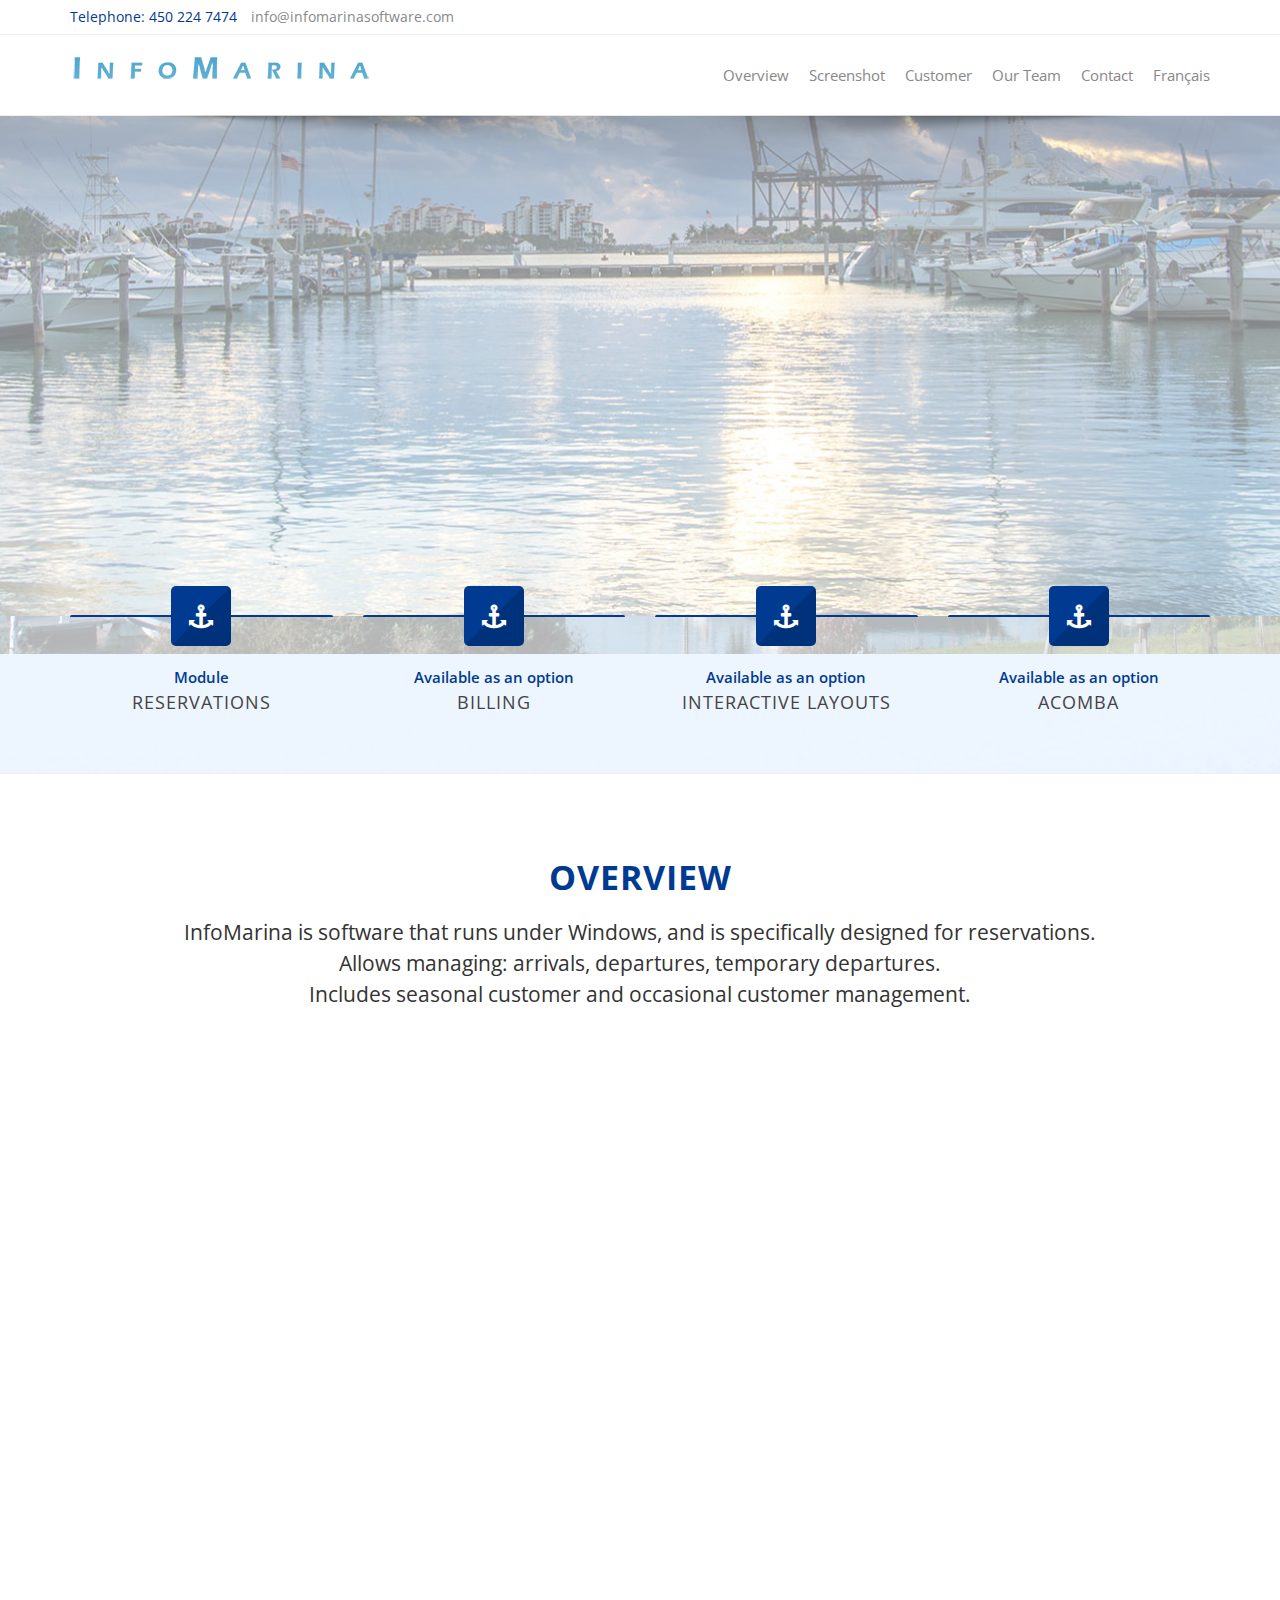
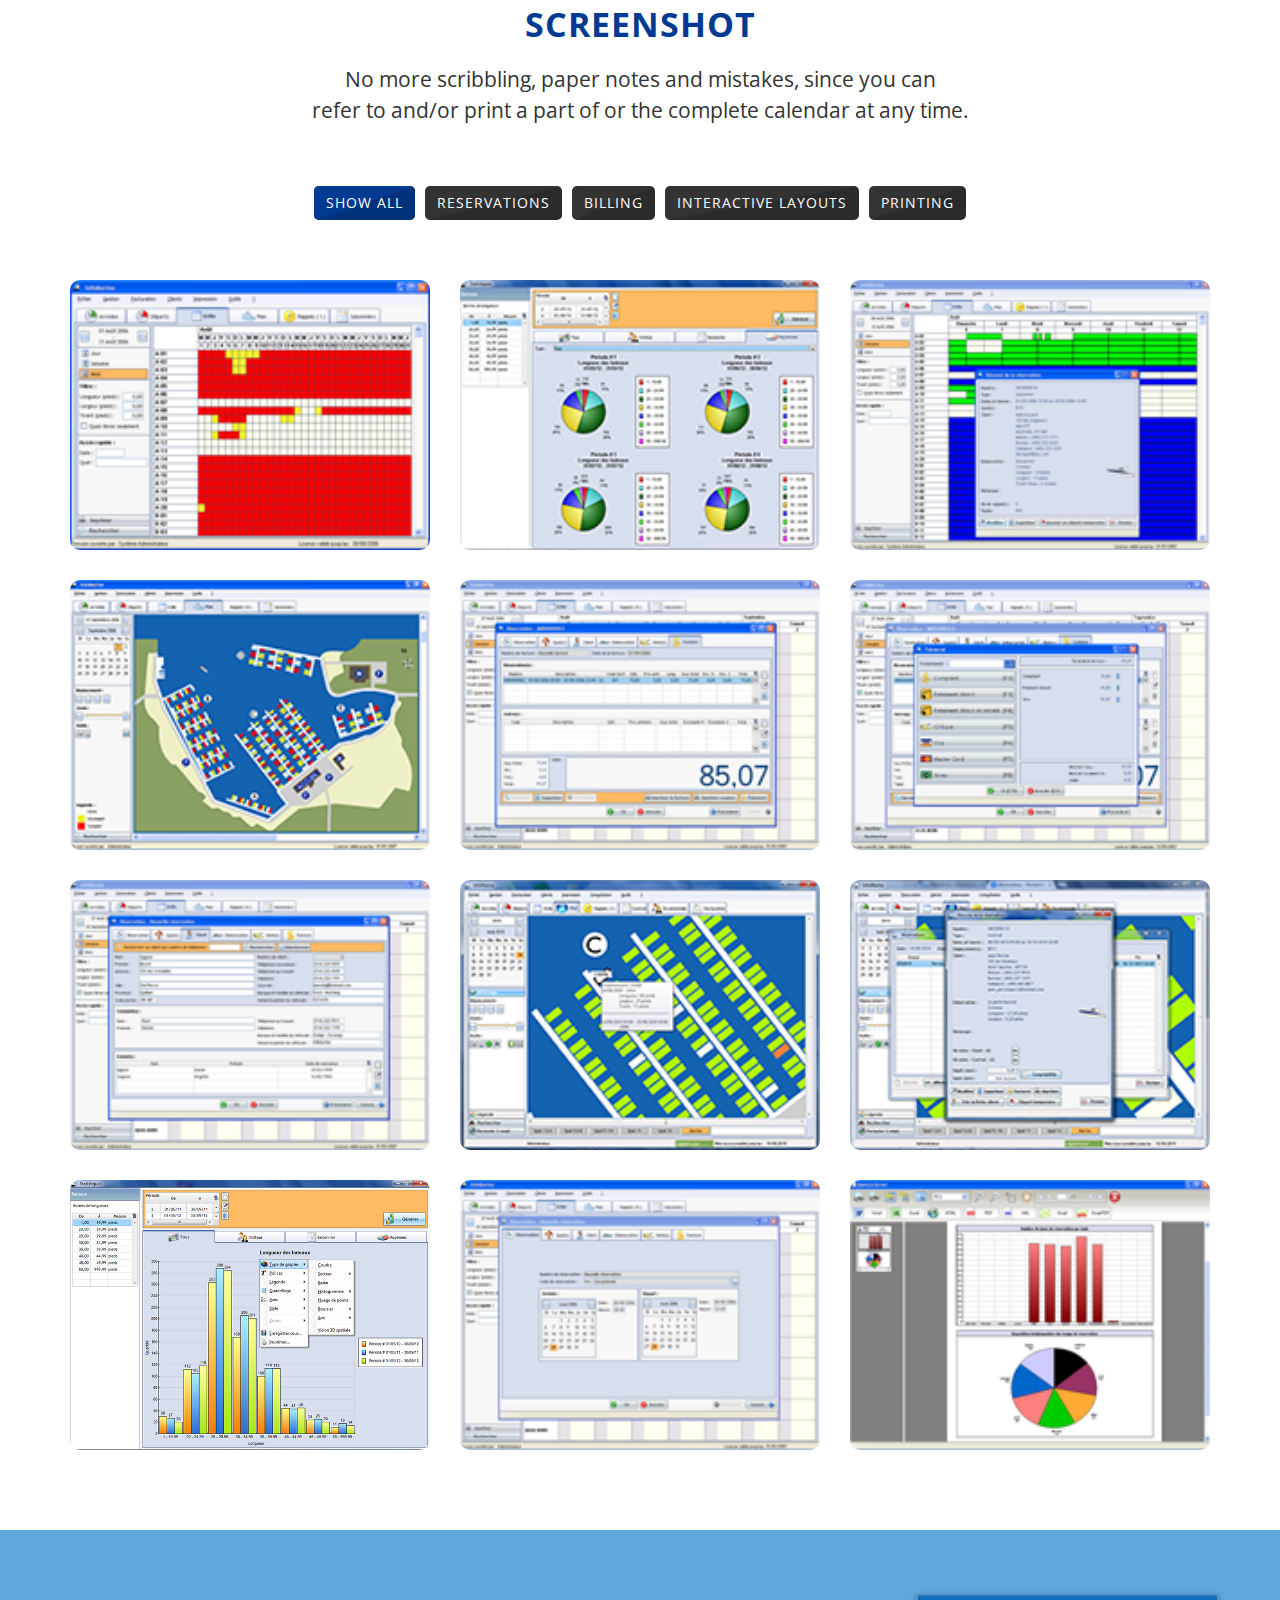
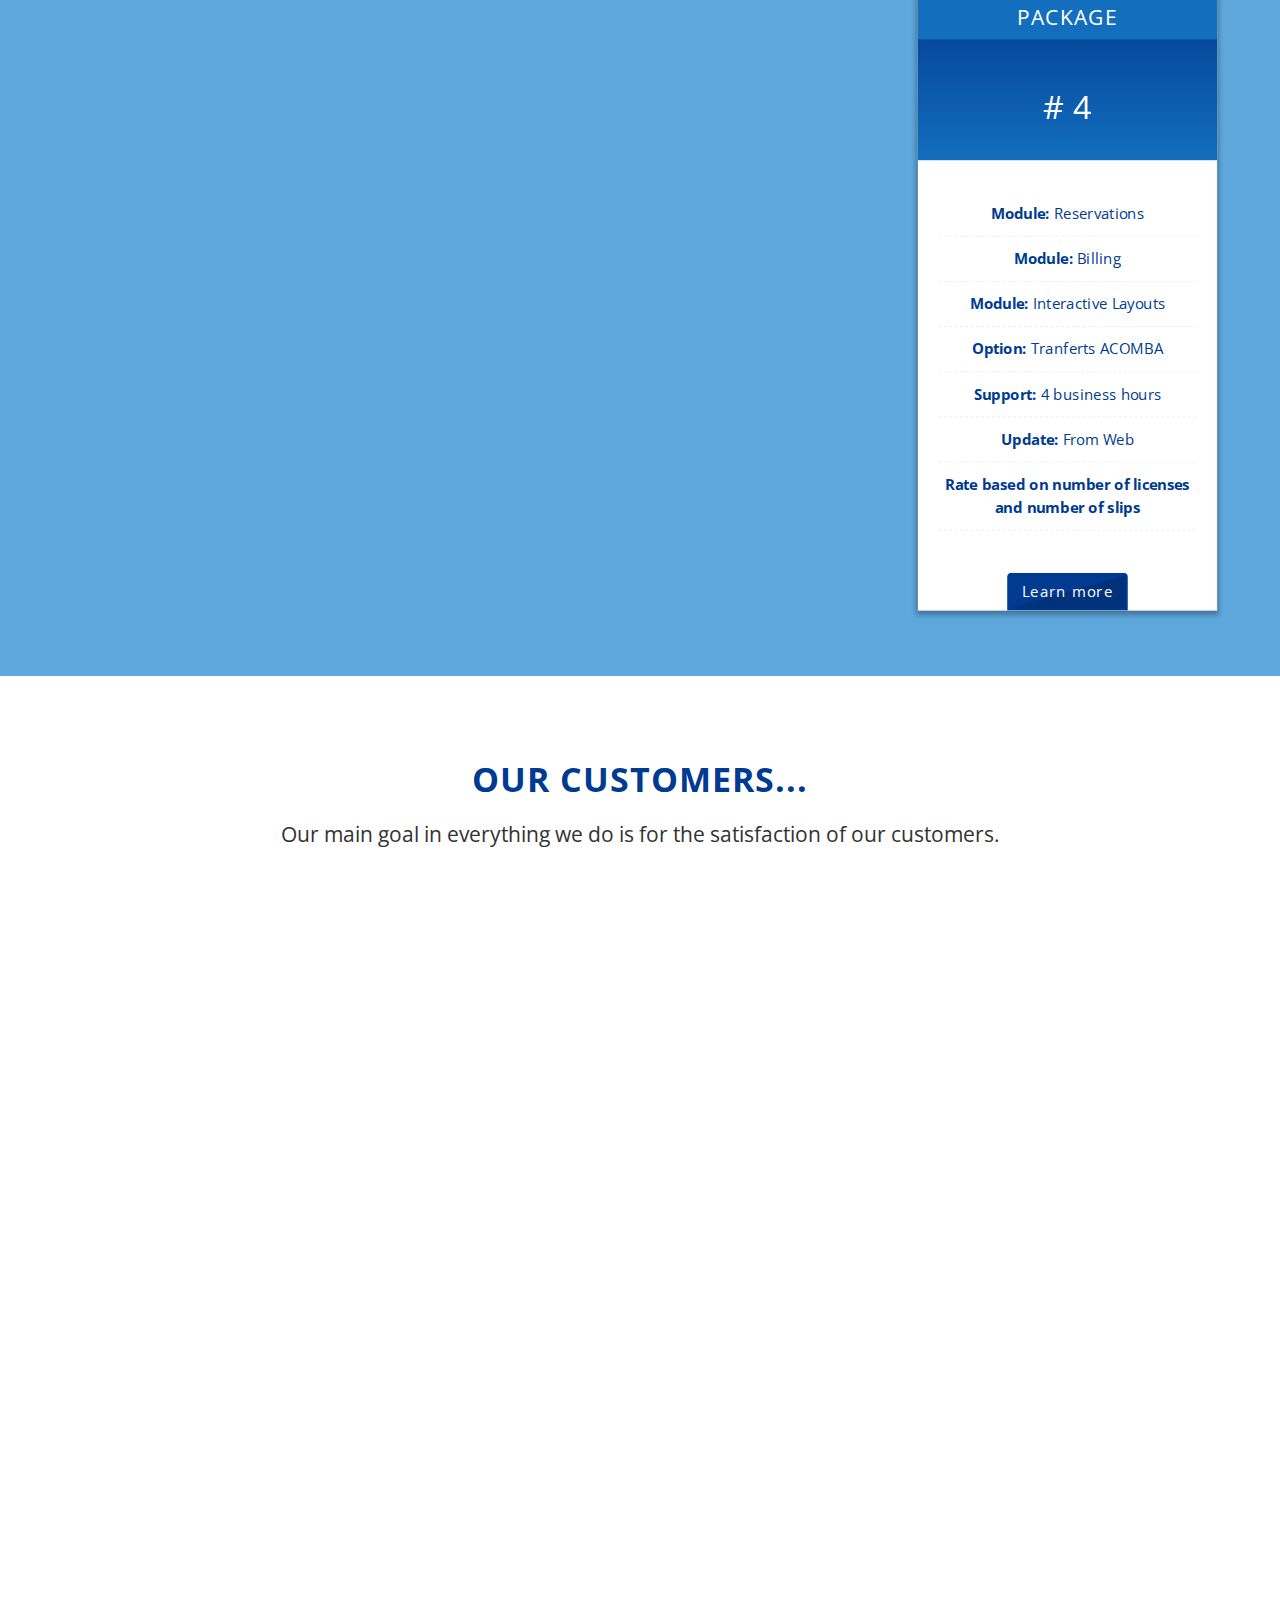
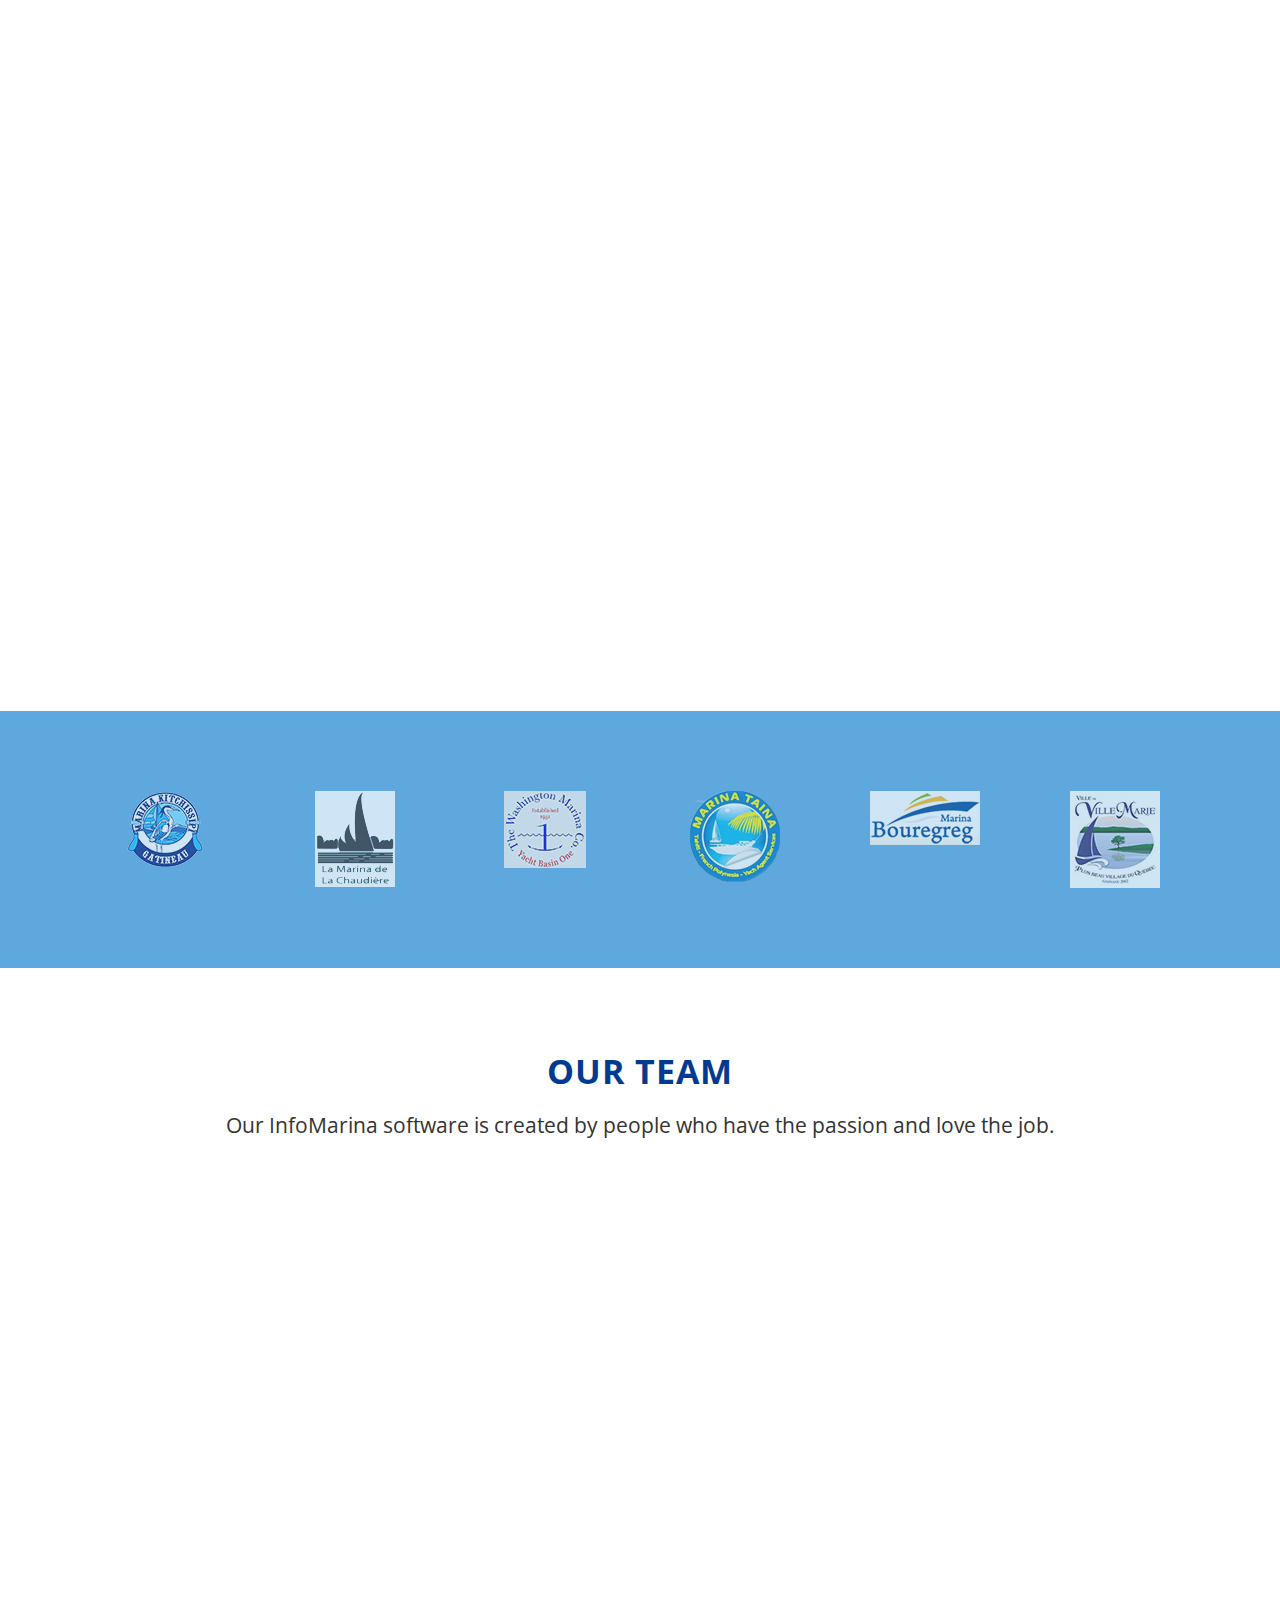
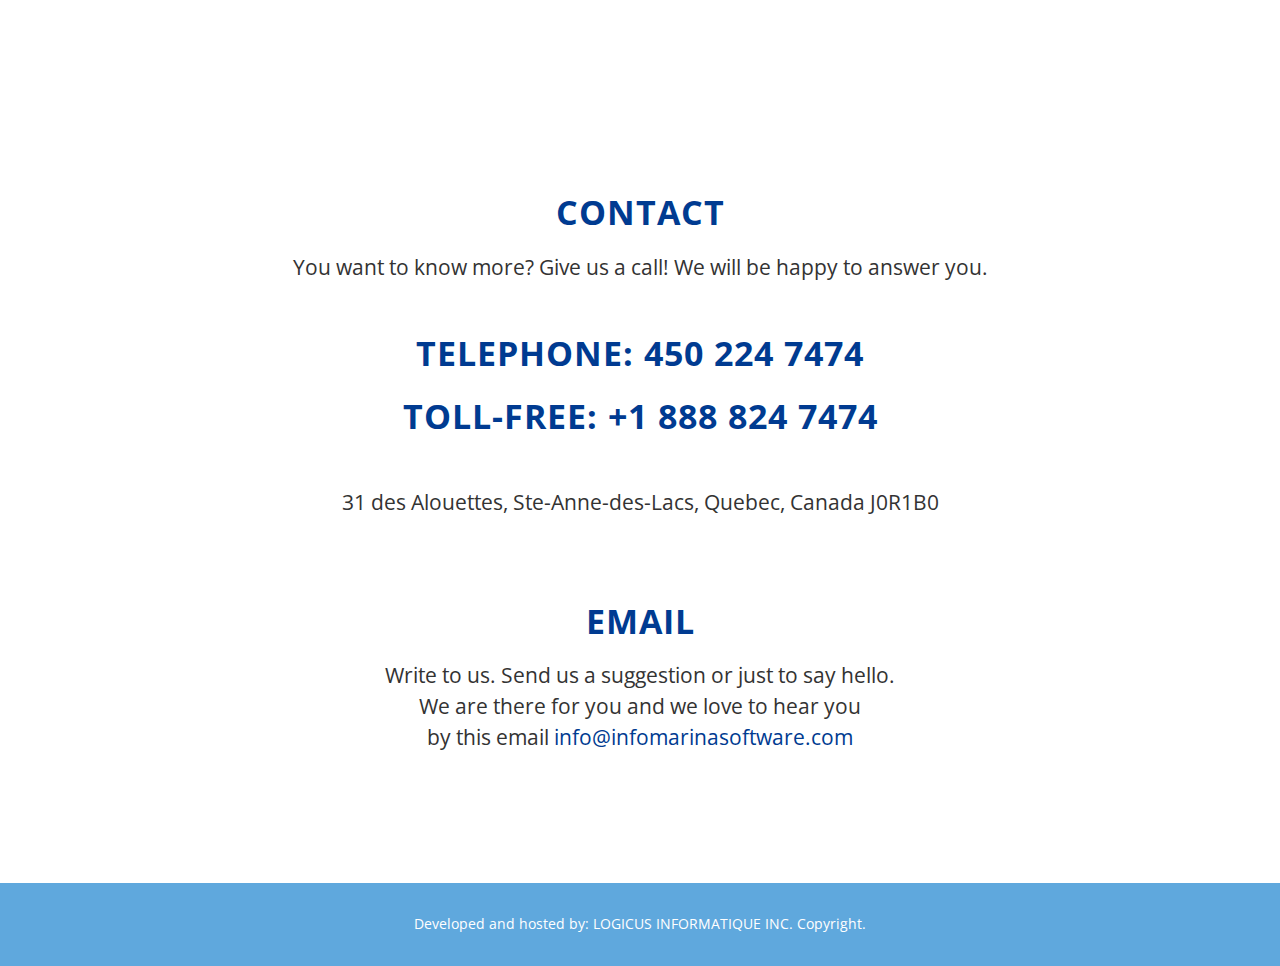
==== commit 727e31d8: "Update HTTP resources to HTTPS" ====
--- a/index.html
+++ b/index.html
@@ -248,7 +248,7 @@
                                             </a>
                                         </li><!-- /Contact Us -->
                                         <li>
-                                            <a href="http://www.infomarina.ca/">
+                                            <a href="https://www.infomarina.ca/">
                                                 Français</a> 
                                         </li><!-- /Anglais -->
 
@@ -2297,4 +2297,4 @@
 </script>
 
     </body><!-- /body -->
-</html><!-- /html -->+</html><!-- /html -->
--- a/css/style.css
+++ b/css/style.css
@@ -1,6 +1,6 @@
 /* Import Basic Files
 ---------------------------------------------------------------------------*/
-@import url(http://fonts.googleapis.com/css?family=Open+Sans:400,600,700,800);
+@import url(https://fonts.googleapis.com/css?family=Open+Sans:400,600,700,800);
 @import url(font-awesome.min.css);
 @import url(../js/plugins/rs-plugin/css/settings.css);
 @import url(../js/plugins/fancybox/jquery.fancybox.css);
@@ -2240,4 +2240,4 @@
     #subscribe { width: 300px; }
     #subscribe .form-control { width: 165px; }
 
-}+}
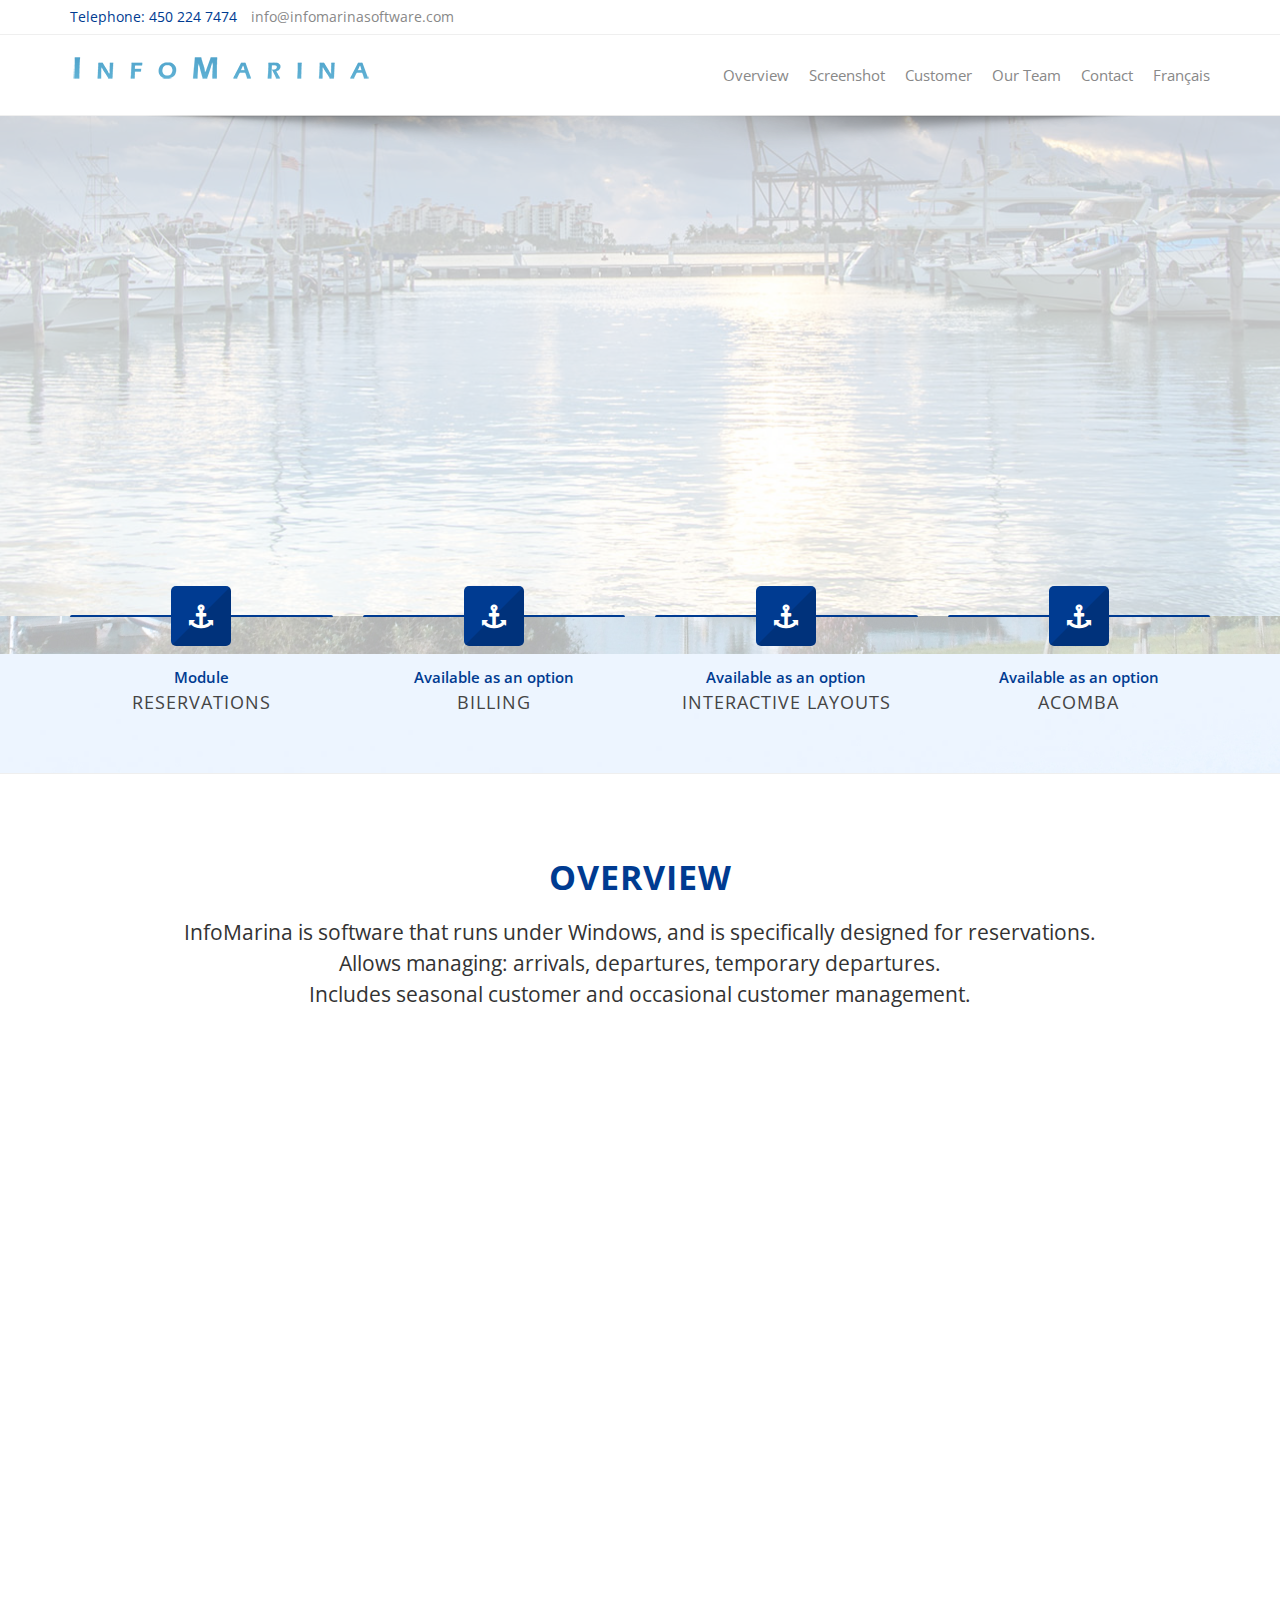
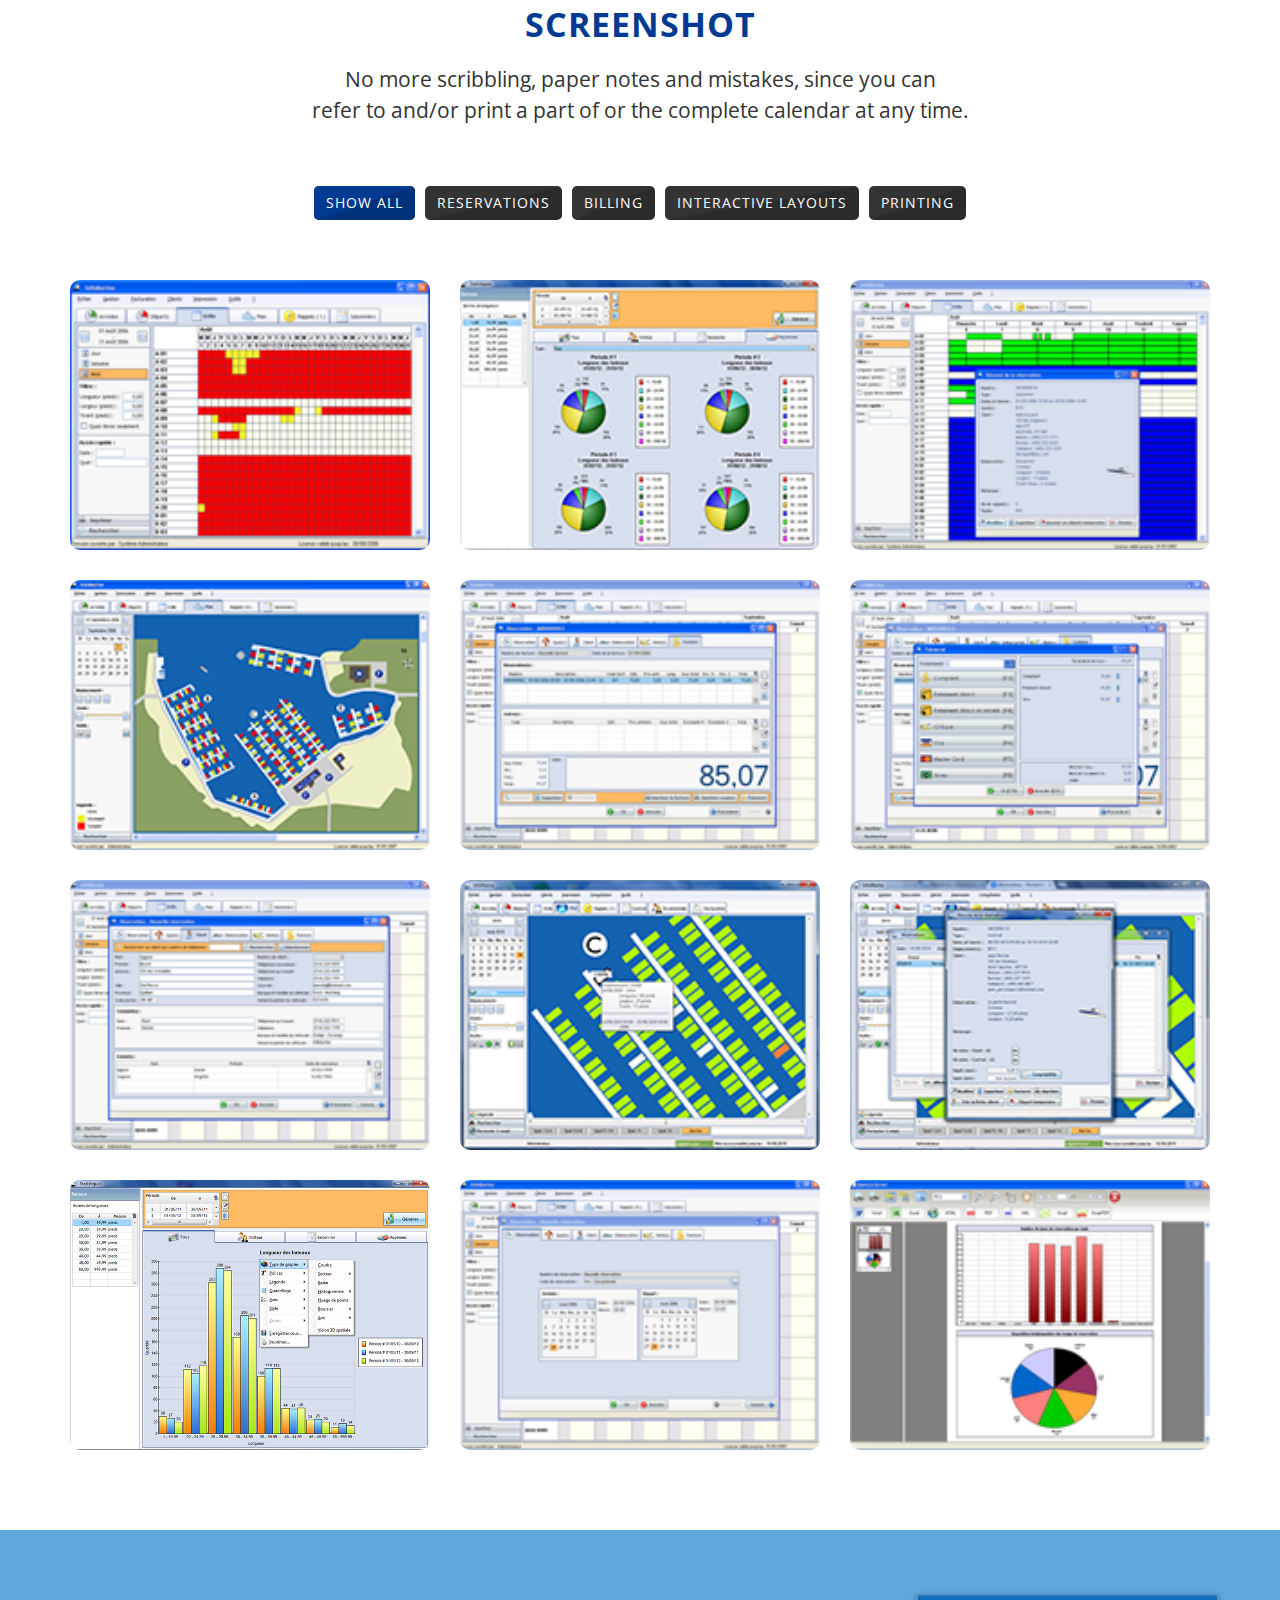
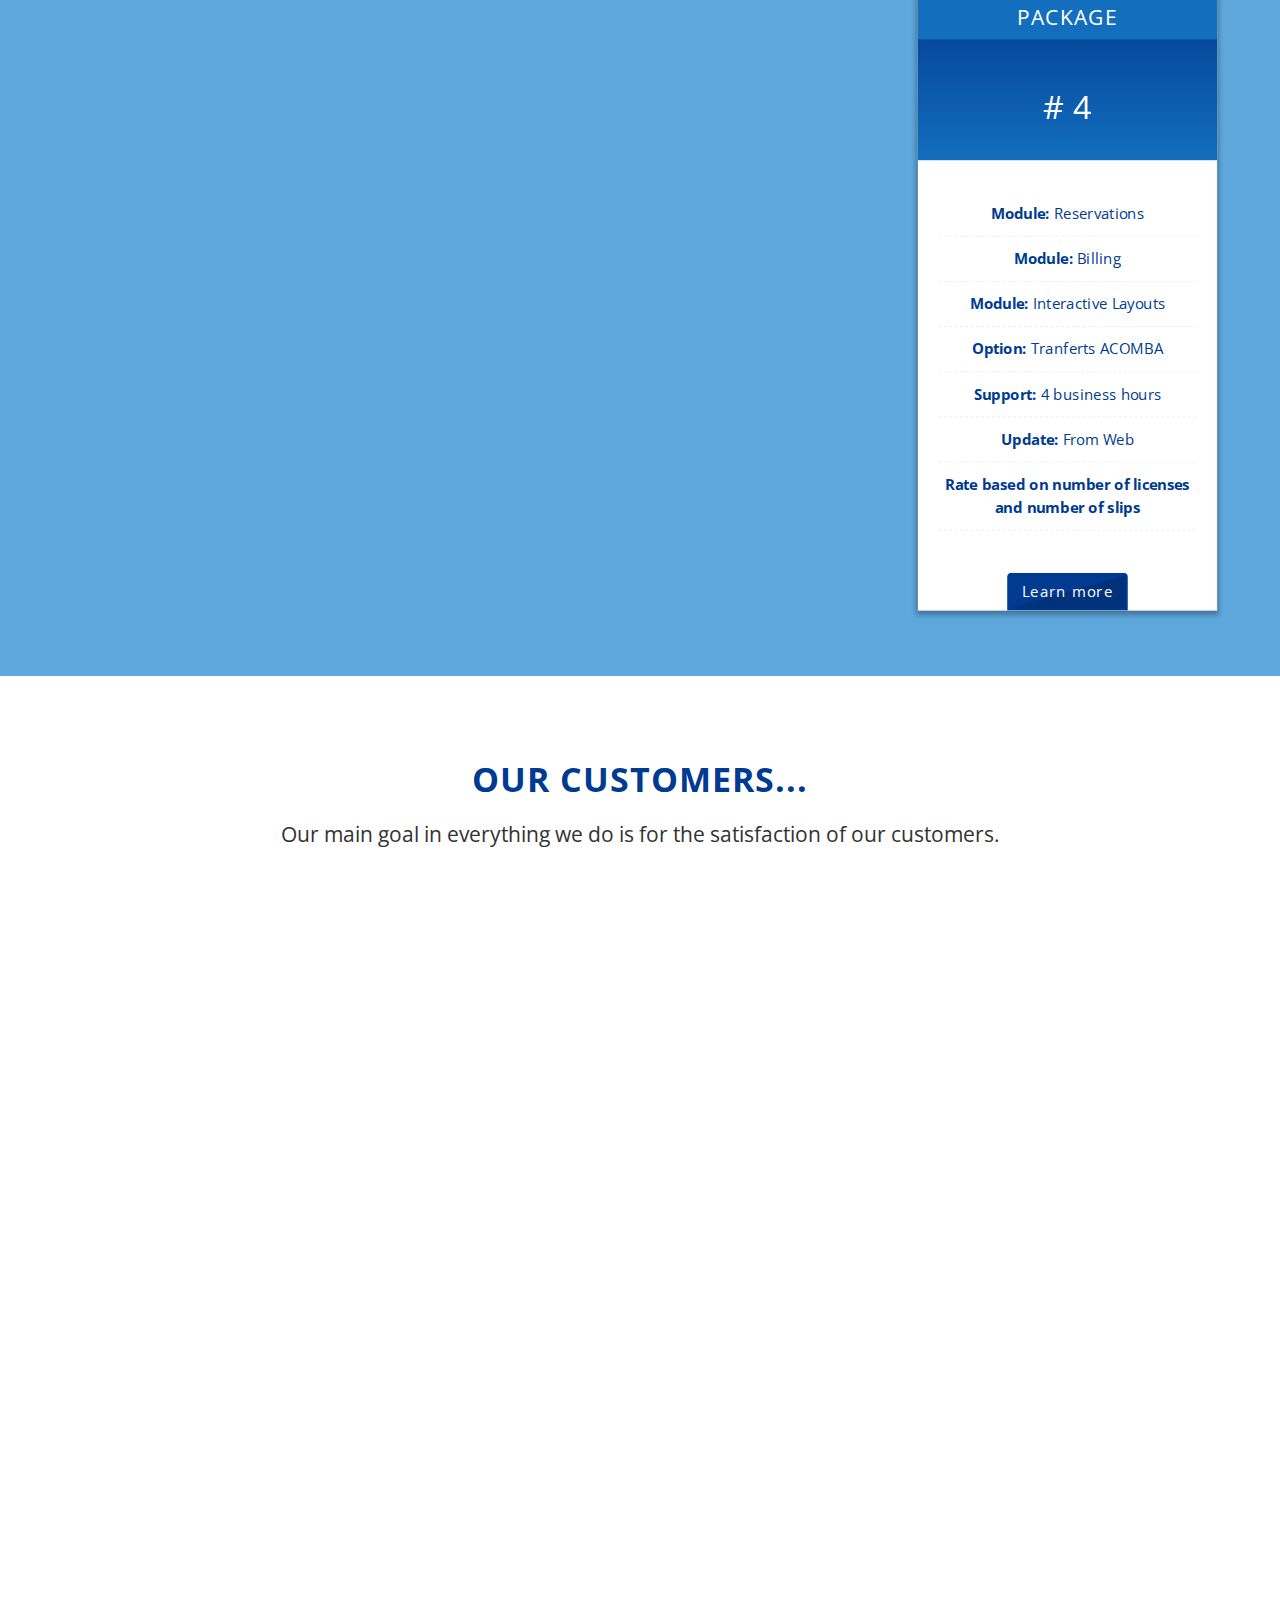
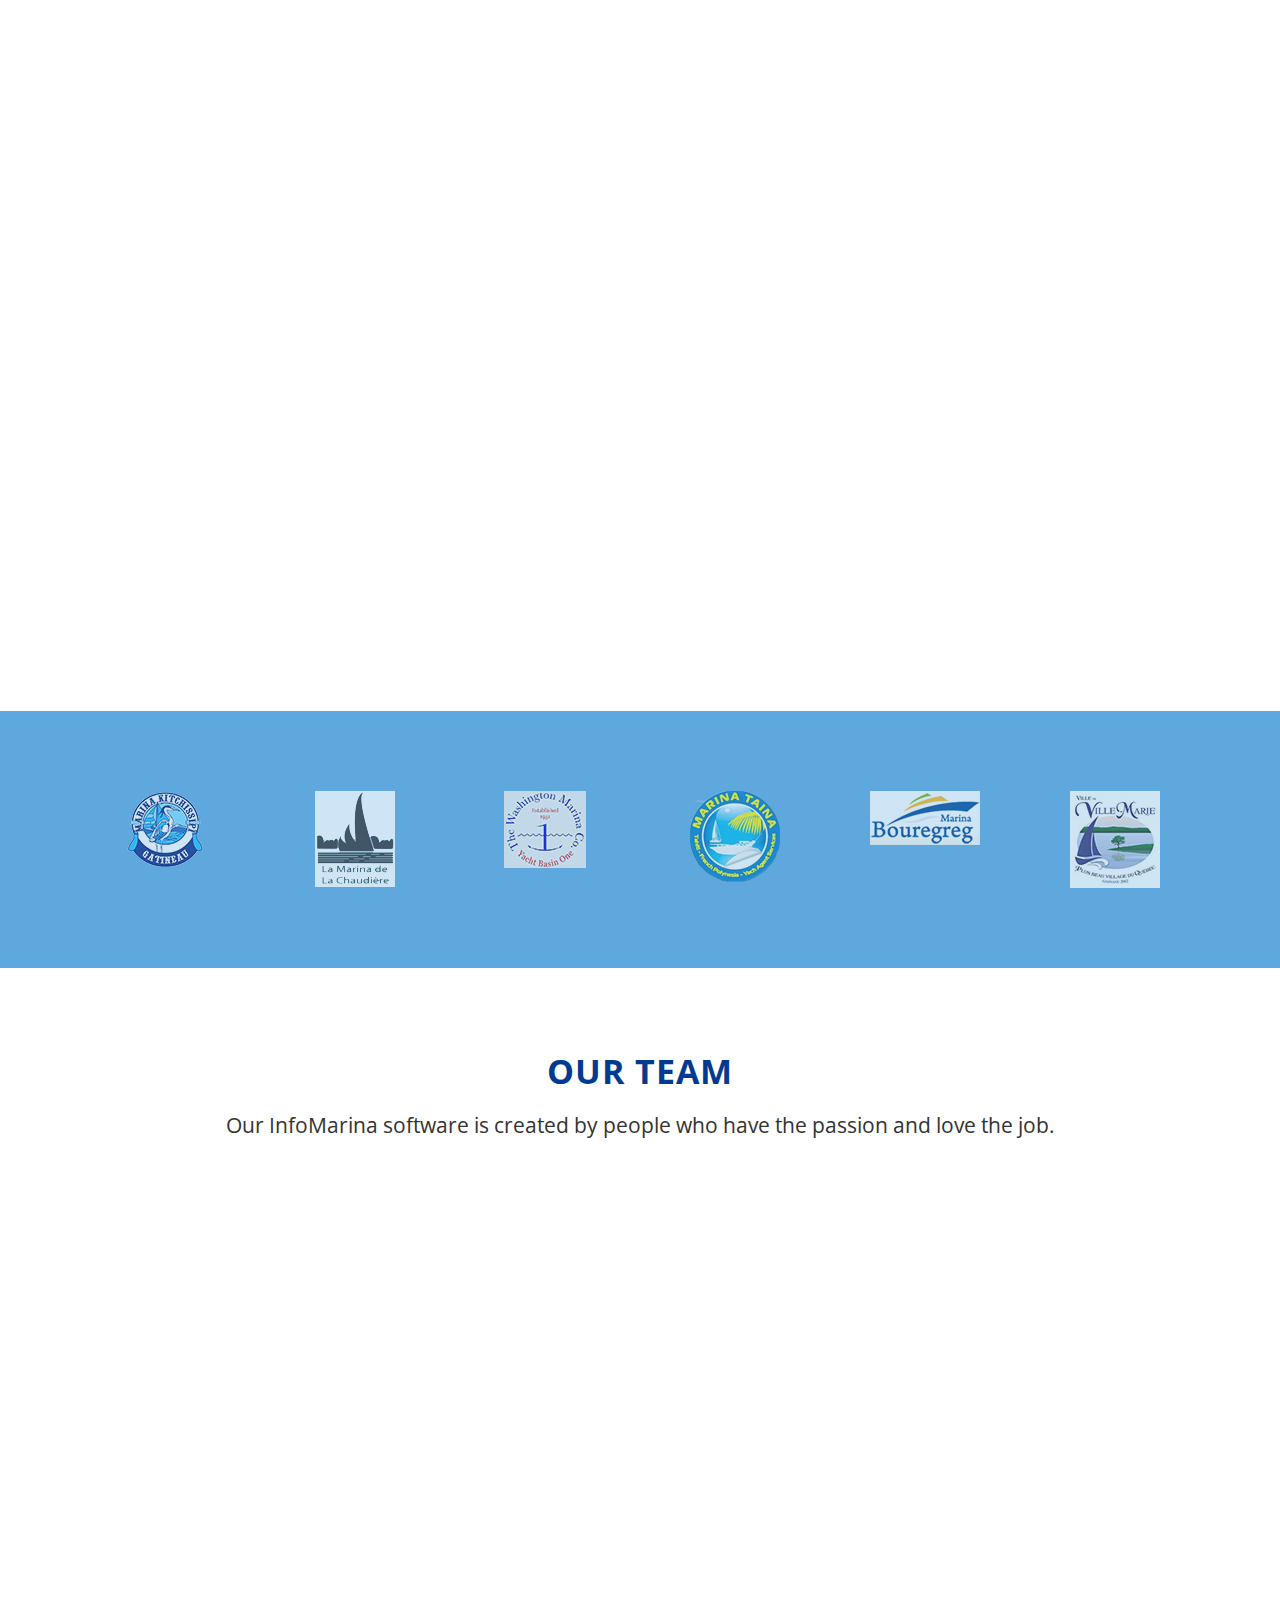
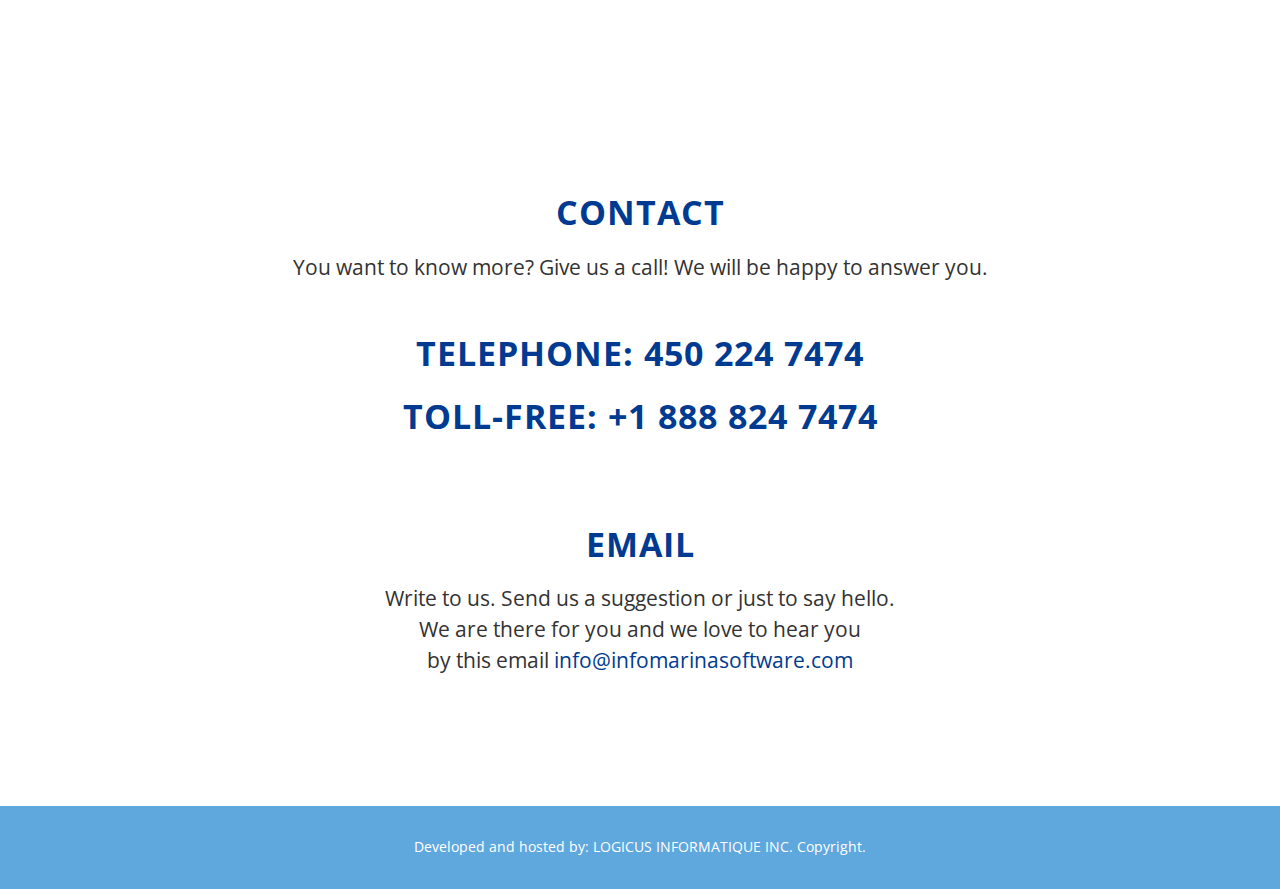
==== commit e68040d2: "Remove address" ====
--- a/index.html
+++ b/index.html
@@ -2029,8 +2029,7 @@
                             <div class="desc-title">You want to know more? Give us a call! We will be happy to answer you.<br/> </div>     
                             <div class="main-title"><br/>Telephone: 450 224 7474</div> 
                             <div class="main-title">Toll-free: +1 888 824 7474</div>                          
-                            <div class="desc-title"><br/>31 des Alouettes, Ste-Anne-des-Lacs, Quebec, Canada J0R1B0<br/ ></div>
-                             
+                            
 
                         </div><!-- /section-title -->
 
